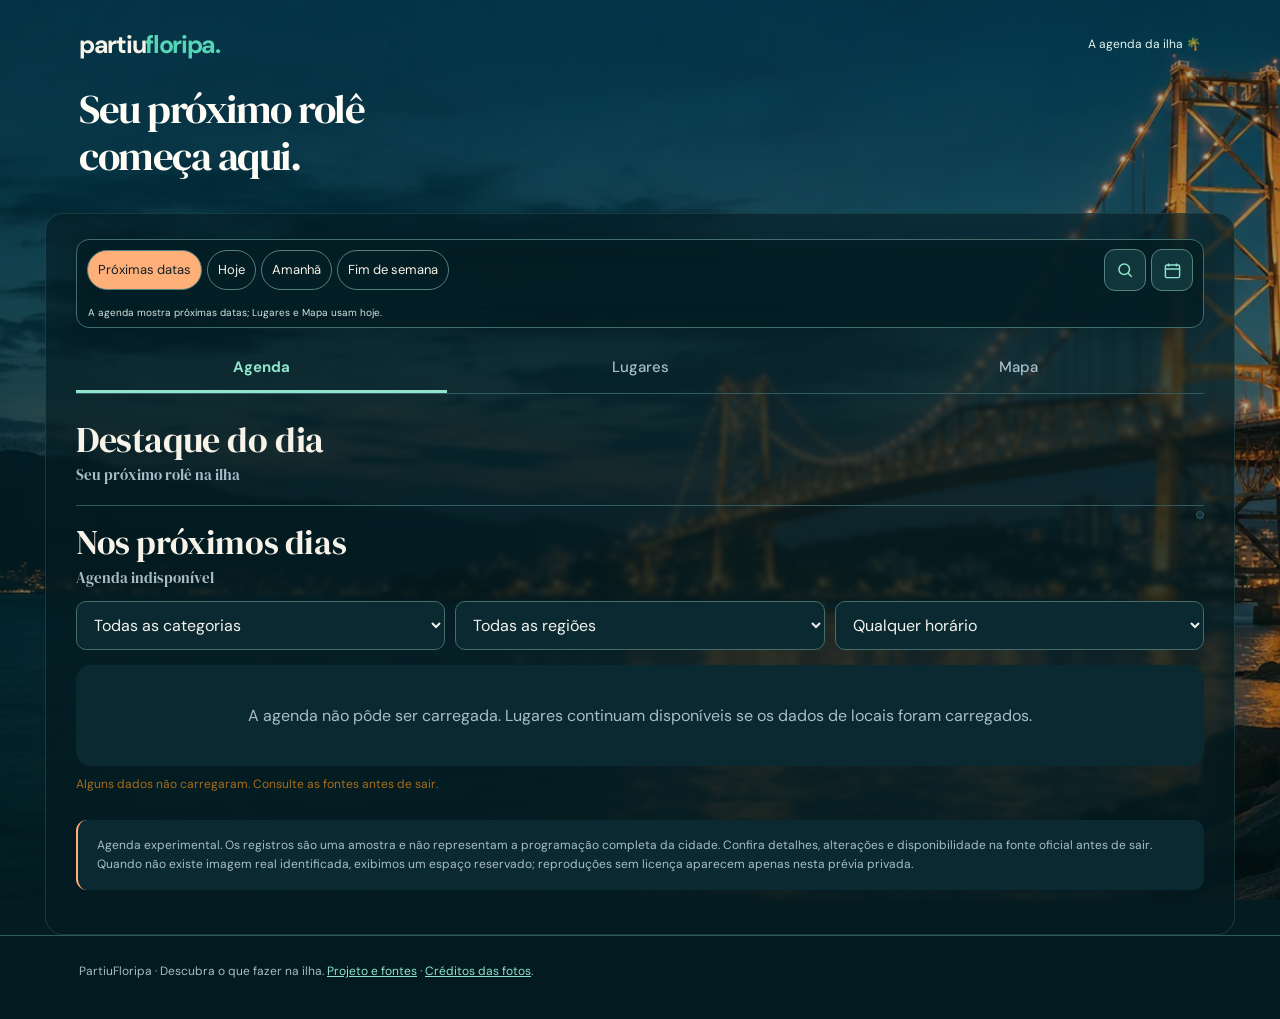
==== index.html @ cfe94aad "copy(places): describe weekday closure as habitual, not live open-now status" ====
<!doctype html><html lang="pt-BR"><head><meta charset="utf-8"><meta name="viewport" content="width=device-width,initial-scale=1"><meta name="theme-color" content="#10212b" media="(prefers-color-scheme: light)"><meta name="theme-color" content="#0b1218" media="(prefers-color-scheme: dark)"><meta name="color-scheme" content="light dark"><meta name="description" content="Descubra o que fazer em Florianópolis: shows, festas, teatro, feiras e cultura."><title>PartiuFloripa — O que fazer hoje em Floripa</title><style>
:root{font-family:Inter,ui-sans-serif,system-ui,-apple-system,Segoe UI,sans-serif;color:#172b35;background:#f6f7f5}*{box-sizing:border-box}body{margin:0}a{color:inherit}button,input,select{font:inherit}button{cursor:pointer}.wrap{max-width:1200px;margin:auto;padding:0 24px}.mast{background:#10212b;color:white}.nav{height:69px;display:flex;align-items:center;justify-content:space-between;gap:15px;border-bottom:1px solid #ffffff1c}.brand{font-size:24px;font-weight:900;letter-spacing:-1.4px;white-space:nowrap}.brand span{color:#5ce5ba}.navright{font-size:12px;color:#c2d4d8}.intro{padding:17px 0 20px;display:flex;justify-content:flex-start;align-items:center;gap:25px}.intro h1{font-size:clamp(27px,3.8vw,41px);line-height:1.15;letter-spacing:-1.5px;margin:0 0 8px}.intro p{margin:0;color:#bdcdd0;font-size:14px}.search{display:flex;align-items:center;background:#fff;color:#526471;border-radius:12px;padding:0 15px;min-width:300px;width:min(520px,100%);height:49px;box-shadow:0 5px 18px #0002}.search input{border:0;outline:0;flex:1;min-width:0;font-size:14px;color:#162a34}.search svg{flex-shrink:0}.main{padding-top:30px;padding-bottom:70px}.section-head{display:flex;align-items:center;justify-content:space-between;gap:16px;margin-bottom:17px}.section-head h2{font-size:26px;letter-spacing:-.9px;margin:0}.section-head p{font-size:13px;color:#73818a;margin:6px 0 0}.nav-arrows{display:flex;gap:8px}.nav-arrows button{background:#fff;border:1px solid #dfe5e2;border-radius:50%;width:37px;height:37px;font-size:19px;color:#2d4851}.strip{display:flex;gap:15px;overflow-x:auto;scroll-snap-type:x mandatory;scrollbar-width:none;touch-action:pan-x pan-y;overscroll-behavior-x:contain;-webkit-overflow-scrolling:touch;padding-bottom:9px}.strip::-webkit-scrollbar{display:none}.feature{min-width:0;max-width:none;flex:0 0 calc((100% - 45px)/3.35);scroll-snap-align:start;background:#fff;border:1px solid #e0e8e5;border-radius:16px;overflow:hidden;display:flex;flex-direction:column}.cover{height:150px;position:relative;overflow:hidden;background:linear-gradient(135deg,#183847,#1e776d);display:flex;align-items:center;justify-content:center}.cover:before{content:"";position:absolute;inset:-60px;background:radial-gradient(circle at 80% 20%,#e1b35d66,transparent 37%),radial-gradient(circle at 16% 86%,#43d8bd55,transparent 40%)}.cover:after{content:"";width:145px;height:145px;border:26px solid #ffffff17;border-radius:50%;transform:rotate(-25deg)}.cover[data-cat="Humor"]{background:linear-gradient(135deg,#532c60,#a65472)}.cover[data-cat="Shows"]{background:linear-gradient(135deg,#1d365d,#7555a0)}.cover[data-cat="Teatro"],.cover[data-cat="Cultura"]{background:linear-gradient(135deg,#6d413c,#ad7555)}.cover[data-cat="Feiras"],.cover[data-cat="Festivais"]{background:linear-gradient(135deg,#256459,#6e9e75)}.cover img{position:absolute;inset:0;width:100%;height:100%;object-fit:cover;z-index:1}.cover .symbol{position:absolute;z-index:0;color:#ffffffad;font-size:50px;font-weight:900;letter-spacing:-4px}.cover .date{position:absolute;z-index:2;left:13px;top:13px;background:#fff;color:#172e37;border-radius:9px;padding:7px 10px;font-weight:800;font-size:12px}.cover .cat{position:absolute;z-index:2;right:13px;bottom:12px;background:#10212bcc;color:#fff;padding:6px 9px;border-radius:7px;font-size:11px}.info{padding:17px;display:flex;flex-direction:column;flex:1}.info h3{font-size:18px;line-height:1.26;letter-spacing:-.45px;margin:0 0 11px}.venue{font-size:13px;color:#647782;line-height:1.55;margin-top:auto}.source{margin-top:16px;color:#087b5d;font-weight:800;font-size:12px;text-decoration:none}.source:hover{text-decoration:underline}.divider{height:1px;background:#e0e6e3;margin:35px 0 28px}.filters{display:grid;grid-template-columns:1.15fr 1fr 1fr;gap:10px;margin:17px 0 25px}.filters select{width:100%;padding:12px 13px;border:1px solid #dfe5e2;border-radius:10px;background:white;color:#3b525b}.months{display:flex;gap:7px;background:#e9eeeb;padding:4px;border-radius:11px}.months button{border:0;background:transparent;color:#647780;border-radius:8px;padding:9px 14px;font-size:12px;font-weight:800}.months button.active{background:#fff;color:#087d5f;box-shadow:0 2px 7px #0000000f}.day{display:flex;align-items:center;gap:15px;margin:27px 0 14px;text-transform:uppercase;font-weight:800;font-size:12px;color:#70818b;letter-spacing:.7px}.day:after{content:"";height:1px;background:#dfe6e2;flex:1}.cards{display:grid;grid-template-columns:repeat(3,minmax(0,1fr));gap:16px}.cards .cover{height:163px}.cards .info{min-height:164px}.muted{color:#71818a}.empty{background:white;padding:40px;border-radius:15px;text-align:center;color:#6b7d85}.notice{font-size:12px;color:#697d83;background:#edf2ef;padding:16px 19px;border-radius:11px;line-height:1.65;margin-top:28px}.foot{border-top:1px solid #e0e6e3;padding:27px 0 40px;color:#74838a;font-size:12px}.foot a{color:#087c61}@media(max-width:850px){.cards{grid-template-columns:repeat(2,minmax(0,1fr))}.feature{flex-basis:calc((100% - 30px)/2.45)}.intro{flex-direction:row;align-items:center}.search{width:100%;max-width:none}}@media(max-width:570px){.wrap{padding:0 17px}.nav{height:60px}.brand{font-size:22px}.navright{font-size:10px}.intro{padding:14px 0 17px;gap:0}.intro h1{font-size:31px}.section-head h2{font-size:23px}.feature{flex:0 0 calc((100% - 30px)/2.45);min-width:0}.cards{grid-template-columns:1fr}.filters{grid-template-columns:1fr 1fr}.filters select:first-child{grid-column:1/-1}.section-head{align-items:flex-start}.months button{padding:9px}.cards .cover{height:180px}}
 .textdate{font-size:11px;text-transform:uppercase;letter-spacing:.7px;font-weight:800;color:#12836a;display:block;margin-bottom:12px}.feature:not(:has(.cover)){min-height:170px;border-top:3px solid #20a784}.feature:not(:has(.cover)) .info{min-height:165px}@media(max-width:570px){.strip{gap:12px}.feature{flex-basis:calc((100% - 24px)/2.45)}.feature .cover{height:108px}.feature .info{padding:12px}.feature .info h3{font-size:14px;letter-spacing:-.2px}.feature .venue{font-size:11px}.feature .source{font-size:11px}.feature .cover .date{left:7px;top:7px;padding:5px 6px;font-size:10px}.feature .cover .cat{right:6px;bottom:6px;font-size:9px;padding:4px 6px}} @media(prefers-color-scheme:dark){:root{color-scheme:dark;color:#e8f1f2;background:#0c151b}body{background:#0c151b;color:#e8f1f2}.mast{background:#0b1218}.nav{border-bottom-color:#ffffff20}.navright{color:#a8bec4}.search{background:#192a32;color:#b7cbd0;box-shadow:none;border:1px solid #30454d}.search input{background:transparent;color:#e8f1f2}.search input::placeholder{color:#a3b5bd}.section-head p,.muted,.venue,.day,.foot{color:#a5b9c0}.feature{background:#18272f;border-color:#30424a}.feature:not(:has(.cover)){border-top-color:#36c9a4}.divider{background:#2b3c44}.filters select{background:#18272f;border-color:#344851;color:#e4eff1}.months{background:#22343c}.months button{color:#b7c9ce}.months button.active{background:#38504e;color:#8ff2cf;box-shadow:none}.notice{background:#1a2c32;color:#b8cbd0}.foot{border-top-color:#2c4048}.foot a,.source{color:#6be2ba}.textdate{color:#6be2ba}.day:after{background:#34464c}.empty{background:#18272f;color:#b7c9ce}.cover .date{background:#14242b;color:#f0f7f7}.cover .cat{background:#08151ad9;color:#e8f1f2}.search:focus-within{border-color:#50d4b0}}.house{font-size:17px;font-weight:900;line-height:1.2;letter-spacing:-.45px;color:#0b8063;margin:0 0 9px;overflow-wrap:anywhere}.info h3{font-size:15px;font-weight:650;letter-spacing:-.25px;line-height:1.35;margin:0 0 12px}@media(prefers-color-scheme:dark){.house{color:#6de7be}}@media(max-width:570px){.feature .house{font-size:14px;letter-spacing:-.2px;margin-bottom:8px}.feature .info h3{font-size:12px;font-weight:600;line-height:1.35}.cards .house{font-size:19px}.cards .info h3{font-size:15px}}.view-tabs{display:flex;gap:6px;margin-bottom:23px;border-bottom:1px solid #dfe6e2}.view-tab{background:none;border:0;border-bottom:3px solid transparent;padding:11px 19px;font-weight:750;color:#71818a;font-size:14px}.view-tab.active{border-bottom-color:#109b78;color:#087c61}.view-tab:focus-visible{outline:2px solid #109b78;outline-offset:-2px}#map-panel[hidden],#list-panel[hidden]{display:none!important}.map-toolbar{display:flex;justify-content:space-between;align-items:center;gap:14px;margin:0 0 15px}.map-toolbar strong{font-size:20px;letter-spacing:-.5px}.map-toolbar p{font-size:12px;color:#70818a;margin:5px 0 0}.night-label{display:flex;gap:8px;align-items:center;font-size:12px;font-weight:700;white-space:nowrap}.night-label input[type=date]{padding:9px;border:1px solid #dbe5e2;border-radius:9px;background:#fff;color:#19323a;font:inherit;font-weight:700;min-height:42px;max-width:175px;color-scheme:light}#night-map{height:390px;border-radius:16px;overflow:hidden;background:#d9e9e7;border:1px solid #d6e5e1;z-index:0}.map-status{font-size:12px;color:#70818a;margin:10px 0}.heat-legend{display:flex;align-items:center;justify-content:flex-end;gap:9px;font-size:11px;color:#74838a}.heat-ramp{width:110px;height:9px;border-radius:20px;background:linear-gradient(90deg,#30b6d8,#4bdc94,#ffe05a,#f57536,#d8324d)}.leaflet-popup-content .pop-venue{font-weight:850;font-size:15px;color:#086c55;margin-bottom:6px}.leaflet-popup-content .pop-item{margin:6px 0;font-size:12px}.leaflet-popup-content .pop-item a{color:#076f57;font-weight:650}.leaflet-container{font-family:inherit!important}@media(prefers-color-scheme:dark){.view-tabs{border-color:#2b3c44}.view-tab{color:#a8bbc0}.view-tab.active{color:#75e8c4;border-color:#55dcb4}.map-toolbar p,.map-status,.heat-legend{color:#a9bcc2}.night-label select{background:#18272f;color:#e8f1f2;border-color:#344851}#night-map{border-color:#334950;background:#172b31}}@media(max-width:570px){.view-tabs{margin-bottom:18px}.view-tab{flex:1;padding:12px 8px}.map-toolbar{align-items:flex-start;flex-direction:column}.map-toolbar strong{font-size:18px}#night-map{height:360px}.night-label{width:100%;justify-content:space-between}.night-label select{flex:1;max-width:225px}}.leaflet-container{background:#edf2f0}.leaflet-control-attribution{font-size:9px!important;opacity:.72}.leaflet-control-zoom{border:0!important;box-shadow:0 2px 10px #0002!important}.leaflet-control-zoom a{border:0!important}@media(prefers-color-scheme:dark){.leaflet-container{background:#1b2429}.leaflet-control-attribution{background:#152127cc!important;color:#afc0c4!important}.leaflet-control-attribution a{color:#8cdcc6!important}}.leaflet-container{background:#d4e8ed}@media(prefers-color-scheme:dark){.leaflet-container{background:#1c303b}}.region-name{display:block;text-align:center;font-size:11px;font-weight:800;letter-spacing:.1px;color:#365b5e;text-shadow:0 1px 2px #f1f4e9,0 -1px 2px #f1f4e9;white-space:normal;line-height:1.15}.leaflet-container{background:#e6e6e8!important}.leaflet-interactive:focus{outline:none}@media(prefers-color-scheme:dark){.leaflet-container{background:#2d3339!important}.region-name{color:#b6d2d1;text-shadow:0 1px 2px #2d434a,0 -1px 2px #2d434a}}@media(max-width:570px){.region-name{font-size:10px}}.heat-legend[hidden]{display:none!important}@media(prefers-color-scheme:dark){.leaflet-tile-pane{filter:invert(.85) hue-rotate(180deg) brightness(.72) contrast(.85)}}@media(prefers-color-scheme:dark){.night-label input[type=date]{background:#192a32;color:#e8f1f2;border-color:#344851;color-scheme:dark}}.category-pill{display:inline-flex;align-items:center;gap:5px;align-self:flex-start;padding:5px 9px;margin:0 0 10px;border-radius:999px;background:#e1f4eb;color:#075e4d;font-size:12px;font-weight:850;line-height:1.3;white-space:nowrap}.category-pill span{font-size:17px;line-height:1}.feature .textdate{display:block;margin-bottom:8px}@media(prefers-color-scheme:dark){.category-pill{background:#25493f;color:#9ff2ce}}.category-cover{display:flex;align-items:center;justify-content:center;background:linear-gradient(145deg,#103c42,#135e55 65%,#18715d);color:#d9fff0}.category-cover-inner{display:flex;flex-direction:column;align-items:center;gap:8px}.category-cover-inner span{font-size:52px;filter:drop-shadow(0 4px 9px #0004)}.category-cover-inner strong{font-size:16px;letter-spacing:.3px}.venue-cover{background:#102e35}.venue-cover img{object-fit:contain!important;padding:20px;background:#102e35}.venue-photo-label{position:absolute;z-index:2;right:10px;bottom:10px;background:#0a2539d9;color:white;padding:4px 7px;border-radius:5px;font-size:10px;font-weight:700}.cover.image-failed{background:linear-gradient(145deg,#103c42,#18715d)}.cover.image-failed img{display:none}
/* A1.10 — approved event cards: featured landscape / search horizontal */
.feature.event-card{background:#151b25;color:#fff;border:1px solid #343d4a;border-radius:16px;overflow:hidden;display:flex;min-width:0;box-shadow:none}
.feature.event-featured{flex:0 0 clamp(310px,31%,370px);flex-direction:column;padding:12px;gap:0}
.feature.event-search{flex-direction:row;padding:10px;gap:12px;min-height:148px}
.event-media{position:relative;overflow:hidden;border-radius:10px;background:linear-gradient(135deg,#1d365d,#7555a0);isolation:isolate}
.event-featured .event-media{width:100%;aspect-ratio:16/9}
.event-search .event-media{flex:0 0 132px;align-self:stretch;min-height:128px}
.event-media img{position:absolute;inset:0;width:100%;height:100%;object-fit:cover;z-index:1}
.event-art{position:absolute;inset:0;display:grid;place-items:center}
.event-art-symbol{font-size:54px;opacity:.75}
.event-media.venue-art img{object-fit:contain;padding:12px;background:#102e35}
.event-overlays{position:absolute;z-index:2;inset:0 0 auto;display:flex;justify-content:space-between;align-items:flex-start;gap:6px;padding:9px;background:linear-gradient(#0008,transparent)}
.event-category,.event-date{display:inline-flex;align-items:center;gap:5px;border-radius:6px;padding:5px 7px;font-size:11px;font-weight:750;white-space:nowrap;line-height:1.3}
.event-category{background:#263e32ed;color:#c9f48a}
.event-date{background:#15221de8;border:1px solid #8ead62;color:#fff}
.event-date em{color:#c9f48a;font-style:normal}
.event-info{display:flex;flex-direction:column;min-width:0;flex:1}
.event-featured .event-info{padding:12px 1px 0}
.event-search .event-info{padding:2px 0}
.event-card .event-info h3{font-size:17px;font-weight:750;line-height:1.3;color:#fff;margin:0 0 10px;letter-spacing:-.25px}
.event-search .event-info h3{font-size:15px;margin:7px 0}
.event-meta{display:flex;justify-content:space-between;flex-wrap:wrap;gap:5px}
.event-search .event-category,.event-search .event-date{font-size:10px;padding:4px 6px}
.event-place{display:flex;align-items:center;gap:10px;min-width:0;margin-bottom:10px}
.event-place svg{width:24px;height:24px;flex:none;color:#c9f48a}
.event-place div{display:flex;flex-direction:column;min-width:0;gap:2px}
.event-place strong{font-size:13px;color:#f0f3f7;line-height:1.2}
.event-place small{font-size:11px;color:#aeb9c8;line-height:1.3}
.event-bottom{margin-top:auto;border-top:1px solid #343d4a;padding-top:10px;display:flex;align-items:center;justify-content:space-between;gap:8px}
.event-price{font-size:13px;color:#fff}.event-price strong{color:#b7dc91;font-weight:750}.event-price-unknown{color:#aeb9c8}
.event-action{color:#c9f48a;font-size:20px;font-weight:700;text-decoration:none;line-height:1}
.cards{grid-template-columns:repeat(2,minmax(0,1fr))}
@media(max-width:850px){.cards{grid-template-columns:1fr}.event-featured.feature{flex-basis:clamp(300px,68%,370px)}}
@media(max-width:570px){.event-featured.feature{flex:0 0 min(88vw,350px)}.feature.event-featured .event-info h3{font-size:17px}.feature.event-search{gap:9px;padding:8px}.event-search .event-media{flex-basis:100px;min-height:122px}.event-search .event-info h3{font-size:13px}.event-search .event-place svg{width:20px;height:20px}.event-search .event-place strong{font-size:11px}.event-search .event-place small{font-size:10px}.event-search .event-category,.event-search .event-date{font-size:9px;padding:3px 5px}.event-search .event-price{font-size:11px}.event-search .event-info{padding:0}}

/* A1.11: fully clickable cards and safe image framing */
a.event-card{text-decoration:none;color:#fff;cursor:pointer}
a.event-card:focus-visible{outline:3px solid #c9f48a;outline-offset:3px}
a.event-card:hover{border-color:#8ead62}
.event-media img{object-fit:contain;background:#10232b}
.event-media.venue-art img{object-fit:contain}
.event-art{z-index:2;flex-direction:column;gap:7px;padding:12px 14px;text-align:left;align-items:flex-start;justify-content:flex-end;place-items:unset;background:linear-gradient(to top,rgba(5,15,23,.63),transparent 65%)}.event-overlays{z-index:3}.event-art:before{content:"";width:32px;height:3px;background:#f4d68f}.event-art-date{font:italic 800 clamp(22px,3vw,42px)/1 Georgia,serif;color:#fffdf5;text-shadow:0 2px 12px #0008}.event-search .event-art-date{font-size:23px}.event-art-venue{background:#0c202b99;border-radius:3px;padding:2px 5px}.event-media img.category-cover{object-fit:cover;padding:0;background:none;opacity:.95}.event-media img.licensed-photo{object-fit:cover;background:none;filter:saturate(.94) contrast(1.04)}.event-media.has-stock-photo .event-art{background:linear-gradient(0deg,rgba(3,12,19,.73),transparent 57%)}.event-media.has-stock-photo .event-art:before{display:none}.event-search .event-media.has-stock-photo .event-art{display:none}.stock-notice{position:absolute;z-index:4;right:7px;bottom:7px;padding:3px 6px;border-radius:3px;font-size:10px;color:#fff;background:#0b1d2bdb;font-weight:700;line-height:1.2}.event-featured .stock-notice{bottom:8px;right:8px}.event-search .stock-notice{font-size:8px;left:5px;right:auto;bottom:5px;padding:3px 4px}.event-search .event-media img.category-cover{object-position:76% center}.event-search .event-art{align-items:center;justify-content:center;text-align:center;padding:8px;background:linear-gradient(90deg,#0c202b55,#0c202b44)}.event-search .event-art-date{font-size:32px}.event-search .event-art-venue{display:none}
.event-art-venue{font-size:11px;font-weight:750;color:#e6f5f1;overflow-wrap:anywhere;line-height:1.25}
.event-venue-photo-label{position:absolute;z-index:2;bottom:7px;left:7px;padding:3px 6px;background:#0b2029e8;border-radius:5px;color:#fff;font-size:10px}
.event-info h3{overflow-wrap:anywhere;hyphens:auto}
.event-date{white-space:normal}
.event-overlays{flex-wrap:wrap}
.event-featured .event-media{min-height:170px}
@media(max-width:570px){.event-featured .event-media{min-height:150px}.event-search .event-media{min-height:126px}}

/* Compact editorial map cards: the event tile IS the popup */
.leaflet-popup.pf-map-popup .leaflet-popup-content-wrapper{background:#192f36;color:#f5f7f1;padding:0;border:1px solid #47636a;border-radius:12px;box-shadow:0 12px 30px #0b1c26ab;overflow:hidden}
.leaflet-popup.pf-map-popup .leaflet-popup-content{margin:0!important;width:min(282px,calc(100vw - 58px))!important;max-width:none!important}
.leaflet-popup.pf-map-popup .leaflet-popup-tip{background:#192f36;border:1px solid #47636a}
.leaflet-popup.pf-map-popup .leaflet-popup-close-button{right:5px;top:5px;width:22px;height:22px;line-height:20px;font-size:18px;color:#f5e8c4;z-index:5;background:#17282fdc;border-radius:50%;text-align:center}
.leaflet-popup.pf-map-popup .leaflet-popup-close-button:hover{color:#fff;background:#325b5d}
.pf-map-card{color:#f5f7f1;font-family:system-ui,-apple-system,"Segoe UI",sans-serif}
.pf-map-events{display:grid;gap:0}
.pf-map-events-scroll{max-height:190px;overflow-y:auto;overscroll-behavior:contain;scrollbar-width:thin;scrollbar-color:#64817e #101f24}
.pf-map-event{display:grid;grid-template-columns:83px minmax(0,1fr);align-items:stretch;gap:10px;background:#192f36;min-height:120px;padding:6px;position:relative}
.pf-map-event + .pf-map-event{border-top:1px solid #466069}
.pf-map-photo-wrap{position:relative;align-self:stretch;min-height:108px}
.pf-map-photo{width:83px;height:100%;min-height:108px;border-radius:5px;object-fit:cover;background:#2b454e;display:block}
.pf-map-image-hint{position:absolute;bottom:4px;left:3px;right:3px;padding:2px 3px;text-align:center;border-radius:3px;font-size:8px;font-weight:750;line-height:1.2;color:#fff;background:#101e2acb}
.pf-map-event-body{min-width:0;display:flex;flex-direction:column;align-items:start;gap:2px;padding-right:2px}
.pf-map-category{font-size:9px;font-weight:850;letter-spacing:.5px;text-transform:uppercase;color:#f5d78f;padding-right:24px;line-height:1.3}
.pf-map-event-title{font-size:13px;font-weight:850;line-height:1.28;color:#fffdf5;overflow-wrap:anywhere}
.pf-map-meta{font-size:10px;color:#e7f0ed;line-height:1.4}
.pf-map-show{white-space:nowrap}
.pf-map-venue{font-size:12px;color:#92ead6;line-height:1.2;font-weight:850;letter-spacing:-.15px;overflow-wrap:anywhere;padding-right:23px}
.pf-map-event-link{font-size:11px;font-weight:850;text-decoration:none;color:#f5d78f;display:inline-flex;gap:5px;padding:2px 0;min-height:22px;align-items:center;margin-top:auto}
.leaflet-popup.pf-map-popup .pf-map-event-link{color:#f5d78f}
.leaflet-popup.pf-map-popup .pf-map-event-link:hover{text-decoration:underline;color:#ffe9ad}
.pf-map-event-link:focus-visible{outline:2px solid #fff;outline-offset:2px}
.pf-map-card--multi .pf-map-event{min-height:111px}
.pf-map-card--multi .pf-map-photo-wrap,.pf-map-card--multi .pf-map-photo{min-height:100px}
@media(max-width:570px){.leaflet-popup.pf-map-popup .leaflet-popup-content{width:min(282px,calc(100vw - 58px))!important}.pf-map-events-scroll{max-height:164px}}

/* Dynamic MVP date controls and resilient map fallback */
.months{max-width:100%;overflow-x:auto;scrollbar-width:thin}.months button{white-space:nowrap;flex:none}.quick-dates{display:flex;flex-wrap:wrap;gap:8px;margin:-12px 0 21px}.quick-dates button{border:1px solid #bed6cc;border-radius:999px;background:transparent;color:inherit;padding:9px 14px;font-size:13px;font-weight:700;min-height:40px}.quick-dates button[aria-pressed="true"]{background:#0b8063;color:#fff;border-color:#0b8063}.quick-dates button:focus-visible,.months button:focus-visible,.map-retry:focus-visible{outline:3px solid #29af8b;outline-offset:2px}.map-retry{border:1px solid #0b8063;border-radius:8px;background:transparent;color:inherit;font-weight:700;padding:9px 12px}.data-status{font-size:12px;color:#a86d19;margin:10px 0}.data-status:empty{display:none}[hidden]{display:none!important}@media(prefers-color-scheme:dark){.quick-dates button{border-color:#45665b}.quick-dates button[aria-pressed="true"]{background:#246e58;color:#fff}.data-status{color:#f2c078}}

/* Places discovery: public schedules describe usual opening days, never live availability */
.date-bar{display:flex;flex-wrap:wrap;align-items:center;gap:12px 18px;padding:12px 16px;margin-bottom:19px;background:#edf3ef;border:1px solid #d8e5df;border-radius:14px}
.date-bar>strong{font-size:13px;white-space:nowrap}
.date-bar .quick-dates{margin:0;flex:1 1 450px;gap:6px}
.date-bar .quick-dates button{padding:8px 12px;min-height:38px}
.global-date-label{display:flex;align-items:center;gap:8px;font-size:12px;font-weight:750}
.global-date-label input{min-width:142px;max-width:167px;border:1px solid #bdcec8;background:#fff;color:#19323a;border-radius:8px;padding:8px;min-height:39px;color-scheme:light}
.date-context{flex-basis:100%;font-size:11px;color:#607680;line-height:1.4;margin:0}
#agenda-section[hidden],#agenda-divider[hidden],#places-panel[hidden]{display:none!important}
.places-header{display:flex;justify-content:space-between;gap:12px;align-items:start;margin-bottom:14px}
.places-header h2{font-size:clamp(23px,3vw,30px);letter-spacing:-.7px;margin:0 0 6px}
.places-header p,.places-disclaimer{font-size:12px;line-height:1.55;color:#6b7f88;margin:0}
.places-filters{display:grid;grid-template-columns:1fr 1fr;gap:10px;margin:17px 0}
.places-filters select{width:100%;min-height:45px;padding:10px 12px;background:#fff;color:#213943;border:1px solid #d4e2de;border-radius:9px}
.places-stats{margin:14px 0;color:#496572;font-size:13px}
.places-group{margin:24px 0}
.places-group-heading{display:flex;gap:10px;align-items:center;font-size:16px;font-weight:800;letter-spacing:-.3px;margin:0 0 13px}
.places-count{font-size:12px;color:#71838b;background:#e7efea;border-radius:999px;padding:3px 8px}
.places-grid{display:grid;grid-template-columns:repeat(2,minmax(0,1fr));gap:12px}
.place-card{display:flex;align-items:stretch;gap:14px;padding:16px;border-radius:14px;border:1px solid #d9e7e2;background:#fff;min-width:0;box-shadow:0 1px 8px #172b3509}
.place-card.is-closed{background:#f0f2f1;border-color:#dce1df;color:#6c787d;filter:saturate(.56)}
.place-card.is-unknown{background:#f9faf9}
.place-art{flex:0 0 47px;height:47px;background:#e0f3e9;border-radius:11px;display:grid;place-items:center;font-size:22px;color:#0b8266}
.place-card.is-closed .place-art{background:#dfe3e1;color:#8a9897}
.place-main{min-width:0;flex:1}
.place-main h4{margin:0 0 4px;font-size:16px;line-height:1.3;overflow-wrap:anywhere}
.place-region{font-size:12px;color:#607a83;font-weight:600}
.place-status{display:inline-flex;gap:5px;align-items:center;font-size:11px;line-height:1.35;font-weight:800;border-radius:99px;margin:9px 0 7px;padding:5px 9px;background:#e0f3e9;color:#0c6854}
.place-status.closed{background:#e4e8e6;color:#526663}
.place-status.unknown{background:#fff2d8;color:#8c5d17}
.place-address{font-size:12px;color:#667983;line-height:1.5;margin:3px 0 7px;overflow-wrap:anywhere}
.place-hours{font-size:11px;color:#5e7880;line-height:1.45;margin:4px 0 8px}
.place-links{display:flex;gap:14px;flex-wrap:wrap;font-size:12px;font-weight:750}
.place-links a{color:#077e62;text-underline-offset:3px}
.place-links a:focus-visible,.places-filters select:focus-visible,.global-date-label input:focus-visible{outline:3px solid #20a784;outline-offset:3px}
.places-disclaimer{margin:16px 0;padding:12px 15px;background:#edf3ef;border-radius:11px}
@media(max-width:760px){.places-grid{grid-template-columns:1fr}.date-bar{padding:12px}.date-bar .quick-dates{flex-basis:100%}}
@media(max-width:570px){.global-date-label{width:100%;justify-content:space-between}.date-bar .quick-dates button{font-size:12px;padding:8px 10px}.places-filters{grid-template-columns:1fr}.place-card{gap:11px;padding:13px}.place-art{flex-basis:40px;height:40px}.place-main h4{font-size:15px}.date-bar{margin-bottom:13px}}
@media(prefers-color-scheme:dark){.date-bar,.places-disclaimer{background:#192a32;border-color:#30454d}.date-context,.places-header p,.places-disclaimer,.places-stats{color:#acbec4}.global-date-label input,.places-filters select{background:#192a32;color:#e8f1f2;border-color:#35515a;color-scheme:dark}.place-card{background:#162731;border-color:#334750;color:#e9f2f1}.place-card.is-closed{background:#19262d;border-color:#324048;color:#adbdc0}.place-card.is-unknown{background:#17252c}.place-art{background:#254d41;color:#8bdfbe}.place-card.is-closed .place-art{background:#2a383d;color:#a8bdc1}.place-region,.place-address,.place-hours{color:#adbec4}.place-status{background:#214b3e;color:#a8e7ce}.place-status.closed{background:#304047;color:#c4ced1}.place-status.unknown{background:#453a28;color:#f3ce91}.place-links a{color:#8de5c7}.places-count{background:#263943;color:#b8ced3}}
</style><link rel="stylesheet" href="./styles/horizonte-noturno.css"></head><body><header class="mast" data-ui-baseline="horizonte-noturno-v0.2"><div class="wrap"><nav class="nav"><div class="brand">partiu<span>floripa.</span></div><div class="navright">A agenda da ilha 🌴</div></nav><div class="intro"><h1 class="hero-title">Seu próximo rolê<br>começa aqui.</h1></div></div></header>
<main class="main wrap"><section><div class="date-bar"><div id="date-row" class="date-row">
<div class="quick-dates" role="group" aria-label="Selecionar período para Agenda, Lugares e Mapa"><button type="button" data-quick-date="" aria-pressed="true">Próximas datas</button><button type="button" data-quick-date="today" aria-pressed="false">Hoje</button><button type="button" data-quick-date="tomorrow" aria-pressed="false">Amanhã</button><button type="button" data-quick-date="weekend" aria-pressed="false">Fim de semana</button></div>
<div id="date-search" class="date-search" hidden><label class="search" for="search"><svg width="18" height="18" viewBox="0 0 24 24" aria-hidden="true" fill="none" stroke="currentColor" stroke-width="2"><circle cx="11" cy="11" r="7"/><path d="m16 16 5 5"/></svg><input id="search" type="search" placeholder="Evento, artista ou lugar..." aria-label="Buscar evento, artista ou lugar" autocomplete="off"></label></div>
<div id="date-picker-panel" class="date-picker-panel" hidden><label class="global-date-label" for="global-date">Outra data <input id="global-date" type="date" aria-label="Escolher data para agenda, lugares e mapa"></label></div>
<div class="date-actions"><button type="button" id="toggle-search" class="date-icon-button" aria-label="Abrir busca" aria-expanded="false" aria-controls="date-search" title="Buscar eventos ou lugares"><svg width="18" height="18" viewBox="0 0 24 24" aria-hidden="true" fill="none" stroke="currentColor" stroke-width="2"><circle cx="11" cy="11" r="7"/><path d="m16 16 5 5"/></svg></button><button type="button" id="toggle-date" class="date-icon-button" aria-label="Escolher outra data" aria-expanded="false" aria-controls="date-picker-panel" title="Abrir calendário"><svg width="19" height="19" viewBox="0 0 24 24" aria-hidden="true" fill="none" stroke="currentColor" stroke-width="1.8"><rect x="3" y="5" width="18" height="16" rx="2"/><path d="M7 3v4M17 3v4M3 10h18"/></svg></button></div>
</div><p id="date-context" class="date-context" role="status">A agenda mostra próximas datas; Lugares e Mapa usam hoje.</p></div><div class="view-tabs" role="tablist" aria-label="Visualização"><button id="tab-list" class="view-tab active" role="tab" aria-selected="true" aria-controls="list-panel">Agenda</button><button id="tab-places" class="view-tab" role="tab" aria-selected="false" aria-controls="places-panel">Lugares</button><button id="tab-map" class="view-tab" role="tab" aria-selected="false" aria-controls="map-panel">Mapa</button></div><div id="list-panel" role="tabpanel" aria-labelledby="tab-list"><div class="section-head"><div><h2 id="featured-title">Destaque do dia</h2><p id="featured-subtitle">Seu próximo rolê na ilha</p></div></div><div id="featured" class="strip"><div class="empty">Carregando agenda...</div></div></div><div id="map-panel" role="tabpanel" aria-labelledby="tab-map" hidden><div class="map-toolbar"><div><strong>Onde estão os eventos da noite?</strong><p>Mapa Esri · casas identificadas ou bairros aproximados</p></div><label class="night-label">Noite de <input id="night-date" type="date" aria-label="Escolher noite no calendário"></label></div><div id="night-map" aria-label="Mapa interativo de calor dos eventos noturnos de Florianópolis"></div><p id="map-status" class="map-status" role="status">Selecione uma noite para visualizar os eventos.</p><button id="map-retry" class="map-retry" type="button" hidden>Tentar carregar o mapa novamente</button><div class="heat-legend"><span>Menor potencial de público</span><span class="heat-ramp"></span><span>Maior · 10 mil+</span></div></div><div id="places-panel" role="tabpanel" aria-labelledby="tab-places" hidden><div class="places-header"><div><h2>Conheça os lugares da ilha</h2><p id="places-date-label">Bares, pistas e espaços culturais para hoje — com ou sem atração cadastrada.</p></div></div><div class="places-filters"><select id="place-region" aria-label="Filtrar lugares por região"><option value="">Todos os bairros</option></select><select id="place-status" aria-label="Filtrar funcionamento habitual dos lugares"><option value="">Todos os funcionamentos</option><option value="open">Costumam abrir neste dia</option><option value="closed">Costumam fechar neste dia</option></select></div><p id="places-stats" class="places-stats" role="status"></p><div id="places-results"><div class="empty">Carregando lugares...</div></div><p class="places-disclaimer">Funcionamento habitual publicado, não confirmação de aberto agora. Feriados, eventos privados e alterações podem mudar os horários. Consulte o canal oficial antes de ir; lugares sem fonte atualizada permanecem como “horário não confirmado”.</p></div></section><div id="agenda-divider" class="divider"></div><section id="agenda-section"><div class="section-head"><div><h2>Nos próximos dias</h2><p id="count">Carregando a programação...</p></div><div class="months" id="month-switcher" role="group" aria-label="Selecionar mês da agenda"></div></div><div class="filters"><select id="category" aria-label="Filtrar categoria"><option value="">Todas as categorias</option></select><select id="region" aria-label="Filtrar região"><option value="">Todas as regiões</option></select><select id="period" aria-label="Filtrar horário"><option value="">Qualquer horário</option><option value="day">Diurno</option><option value="night">Noturno</option></select></div><div id="agenda"><div class="empty">Carregando programação...</div></div></section><p id="data-status" class="data-status" role="status"></p><div class="notice">Agenda experimental. Os registros são uma amostra e não representam a programação completa da cidade. Confira detalhes, alterações e disponibilidade na fonte oficial antes de sair. Quando não existe imagem real identificada, exibimos um espaço reservado; reproduções sem licença aparecem apenas nesta prévia privada.</div></main><dialog id="detail-dialog" class="detail-dialog" aria-labelledby="detail-title"><button id="detail-close" class="detail-close" type="button" aria-label="Fechar detalhes">×</button><div id="detail-content"></div></dialog><footer class="foot"><div class="wrap">PartiuFloripa · Descubra o que fazer na ilha. <a href="https://github.com/archersland/partiufloripa">Projeto e fontes</a> · <a href="./creditos.html">Créditos das fotos</a>.</div></footer>
<script src="./scripts/audience-heat.js"></script><script src="./scripts/venue-location.js"></script><script src="./scripts/media-selection.js"></script><script src="./scripts/map-popup.js"></script><script src="./scripts/event-ux.js"></script><script src="./scripts/venue-hours.js"></script><script src="./scripts/home-layout.js"></script><script>
let capacityDirectory={venues:[]},hoursDirectory={venues:[]},venuesUnavailable=false;
const privateMediaPreview=location.hostname==="desktop-nha03dh.taild59512.ts.net"||["localhost","127.0.0.1"].includes(location.hostname);
let reviewMedia={scope:"none",events:[],venues:[]};
const mediaContext=()=>({categoryPhotos,venueMedia,eventPhotos,imageRights,reviewOnly:privateMediaPreview,reviewMedia});
let events=[],venueDirectory={venues:[]},imageRights={assets:[]},categoryPhotos={items:[]},venueMedia={items:[]},eventPhotos={assets:[]},month="",dateFilter="";const $=id=>document.getElementById(id),esc=s=>String(s??"").replace(/[&<>"']/g,c=>({"&":"&amp;","<":"&lt;",">":"&gt;",'"':"&quot;","'":"&#39;"}[c]));const dateFmt=new Intl.DateTimeFormat("pt-BR",{weekday:"long",day:"2-digit",month:"long",timeZone:"UTC"});const dateShort=new Intl.DateTimeFormat("pt-BR",{day:"2-digit",month:"short",timeZone:"UTC"});const today=new Intl.DateTimeFormat("en-CA",{year:"numeric",month:"2-digit",day:"2-digit",timeZone:"America/Sao_Paulo"}).format(new Date());const categoryIcons={"Baladas":"🪩","Shows":"🎤","Humor":"😂","Teatro":"🎭","Cinema":"🎬","Dança":"💃","Festivais":"🎪","Feiras":"🛍️","Cultura":"📚"};const venueImages={"Bar do Espartano":"./images/66b79f7b747f8c3c.webp"};function eventUrl(e){return "./evento/"+encodeURIComponent(e.slug)+"/"};
function displayRegion(e){return PartiuGeo.resolve(e,venueDirectory)?.region||e.region}
function card(e,variant="search"){
 const symbol=categoryIcons[e.category]||"📅";
 const visual=PartiuMedia.select(e,mediaContext());
 const isStock=visual.kind==="illustrative"||visual.kind==="artist";
 const dt=new Date(e.date+"T12:00:00Z");
 const day=new Intl.DateTimeFormat("pt-BR",{weekday:"short",timeZone:"UTC"}).format(dt).replace(".","").toUpperCase();
 const dateLabel=day+", "+dateShort.format(dt).toUpperCase().replace(".","");
 const hour=e.time?e.time.slice(0,5).replace(":00","H"):"Horário a confirmar";
 const tag='<span class="event-category"><span aria-hidden="true">'+symbol+'</span> '+esc(e.category)+'</span>';
 const dateTag='<span class="event-date"><span aria-hidden="true">▦</span> '+esc(dateLabel)+' <em>'+esc(hour)+'</em></span>';
 const image=visual.file?'<img class="authentic-photo" data-kind="'+esc(visual.kind)+'" src="'+esc(visual.file)+'" alt="'+esc(visual.label)+'" loading="lazy" onerror="this.hidden=true;this.parentElement.classList.add(\'image-failed\')">':"";
 const graphic='';
 const photoNotice="";
 const media=visual.file?'<div class="event-media" data-cat="'+esc(e.category)+'" data-media-kind="'+esc(visual.kind)+'" data-media-src="'+esc(visual.file)+'">'+image+graphic+photoNotice+(variant==="featured"?'<div class="event-overlays">'+tag+dateTag+'</div>':"")+'</div>':'';
 const place='<div class="event-place"><svg viewBox="0 0 24 24" fill="none" stroke="currentColor" stroke-width="1.8" aria-hidden="true"><path d="M20 10c0 5-8 12-8 12S4 15 4 10a8 8 0 1 1 16 0Z"/><circle cx="12" cy="10" r="2.6"/></svg><div><strong>'+esc(e.venue||"Local a confirmar")+'</strong><small>'+esc(displayRegion(e)||"Florianópolis")+' · Florianópolis</small></div></div>';
 const price=e.price!=null&&String(e.price).trim()?'<span class="event-price">A partir de <strong>'+esc(e.price)+'</strong> <span aria-hidden="true">💵</span></span>':'<span class="event-price event-price-unknown">Consultar valores</span>';
 return '<a class="feature event-card '+(variant==="featured"?'event-featured':'event-search')+(visual.file?'':' event-card--text-only')+'" href="'+esc(eventUrl(e))+'" aria-label="Ver detalhes de '+esc(e.title)+'">'+media+'<div class="event-info">'+(variant==="search"?'<div class="event-meta">'+tag+dateTag+'</div>':'')+'<h3>'+esc(e.title)+'</h3>'+place+'<div class="event-bottom">'+price+'<span class="event-action" aria-hidden="true">↗</span></div></div></a>';
}
function filtered(){
 const q=$("search").value.trim().toLocaleLowerCase("pt-BR"),cat=$("category").value,reg=$("region").value,p=$("period").value;
 return events.filter(e=>PartiuEventUX.matchesDate(e,dateFilter,today)&&
  (!q||[e.title,e.venue,displayRegion(e),e.category].join(" ").toLocaleLowerCase("pt-BR").includes(q))&&
  (!cat||e.category===cat)&&(!reg||displayRegion(e)===reg)&&
  (!p||(e.time&&(p==="day"?e.time<"18:00":e.time>="18:00"))))
  .sort((a,b)=>(a.date+(a.time||"")).localeCompare(b.date+(b.time||"")));
}
function renderMonthButtons(){
 const months=PartiuEventUX.months(events.filter(e=>e.date>=today)),fmt=new Intl.DateTimeFormat("pt-BR",{month:"long",year:"numeric",timeZone:"UTC"});
 $("month-switcher").innerHTML=months.map(m=>'<button type="button" data-month="'+esc(m)+'" aria-pressed="'+String(m===month)+'" class="'+(m===month?'active':'')+'">'+
  esc(fmt.format(new Date(m+"-01T12:00:00Z"))).replace(/^./,c=>c.toLocaleUpperCase("pt-BR"))+"</button>").join("");
}

function selectedDate(){
 if(PartiuEventUX.validDate(dateFilter))return dateFilter;
 if(dateFilter==="tomorrow")return PartiuEventUX.shiftDate(today,1);
 if(dateFilter==="weekend")return PartiuEventUX.weekendDates(today)[0];
 return today;
}
function selectedDateLabel(){return dateFmt.format(new Date(selectedDate()+"T12:00:00Z"))}
function updateDateControls(){
 document.querySelectorAll("[data-quick-date]").forEach(b=>b.setAttribute("aria-pressed",String(b.dataset.quickDate===dateFilter)));
 $("global-date").value=dateFilter?selectedDate():"";
 $("date-context").textContent=dateFilter==="weekend"?"Agenda: sábado e domingo. Lugares e Mapa: "+selectedDateLabel()+" (altere a data para ver domingo).":
  dateFilter?"Data selecionada: "+selectedDateLabel()+". As casas exibem funcionamento habitual, não abertura ao vivo.":
  "Agenda: próximos eventos. Lugares e Mapa: hoje ("+selectedDateLabel()+").";
 document.querySelectorAll("[data-month]").forEach(b=>{b.classList.toggle("active",b.dataset.month===month&&!dateFilter);b.setAttribute("aria-pressed",String(b.dataset.month===month&&!dateFilter))});
}
function render(){
 const entries=filtered();
 const home=PartiuHomeLayout.selectHome(entries,{today,mode:dateFilter,month});
 $("featured-title").textContent=home.title;
 $("featured-subtitle").textContent=home.subtitle;
 $("featured").innerHTML=home.featured?card(home.featured,"featured"):'<div class="empty">Não há eventos para esta data ou filtro. Confira outra data.</div>';
 const list=home.upcoming;
 $("count").textContent=list.length+" outros eventos encontrados";
 const groups=new Map();
 for(const e of list){if(!groups.has(e.date))groups.set(e.date,[]);groups.get(e.date).push(e)}
 $("agenda").innerHTML=list.length?[...groups].map(([d,es])=>'<div class="day">'+esc(dateFmt.format(new Date(d+"T12:00:00Z")))+'</div><div class="cards">'+es.map(e=>card(e)).join("")+'</div>').join(""):'<div class="empty">Nenhum outro evento para a seleção. Tente outra data ou mês.</div>';
 updateDateControls();
}

function placeCard(venue,opening){
 const state=opening.status;
 const label=state==="open"?"Costuma abrir neste dia":"Costuma fechar neste dia";
 const source=/^https:\/\//.test(opening.sourceUrl)?opening.sourceUrl:"";
 const evidence=(venue.locationEvidence||[]).find(u=>/^https:\/\//.test(u))||"";
 const address=venue.address||"";
 const external=' target="_blank" rel="noopener noreferrer"';
 const addressLink=address?'<a href="https://www.google.com/maps/search/?api=1&amp;query='+encodeURIComponent(address)+'"'+external+'>Buscar endereço no mapa</a>':"";
 const sourceLink=source?'<a href="'+esc(source)+'"'+external+'>Fonte dos horários</a>':evidence?'<a href="'+esc(evidence)+'"'+external+'>Fonte do local</a>':"";
 const timeText=state!=="unknown"&&opening.hoursText?'<span class="place-hours">'+esc(opening.hoursText)+'</span>':"";
 const check=state!=="unknown"&&opening.reviewedAt?'<span class="place-region"> · Consultado em '+esc(opening.reviewedAt.split("-").reverse().join("/"))+'</span>':"";
 const image=PartiuMedia.select({venue:venue.name,category:"Cultura"},mediaContext());

 const thumb=image.file?'<span class="place-art"><img data-kind="'+esc(image.kind)+'" src="'+esc(image.file)+'" alt="" loading="lazy" onerror="this.hidden=true"></span>':"";
 return '<article class="place-card is-'+state+(image.file?'':' place-card--text-only')+'"><button type="button" class="place-open" data-place-id="'+esc(venue.id)+'" aria-label="Ver detalhes de '+esc(venue.name)+'">'+
  thumb+'<span class="place-main"><span class="place-title">'+esc(venue.name)+'</span><span class="place-region">'+esc(venue.region||"Florianópolis")+'</span>'+
  '<span class="place-status '+(state==="open"?"":state)+'">'+esc(label)+'</span>'+check+
  '<span class="place-address">'+esc(address||"Endereço de entrada não registrado")+'</span>'+timeText+
  '<span class="place-action">Ver detalhes ↗</span></span></button>'+
  '<div class="place-links">'+sourceLink+addressLink+'</div></article>';
}
function renderPlaces(){
 const list=venueDirectory?.venues||[],results=$("places-results");
 $("places-date-label").textContent="Casas com funcionamento documentado para "+selectedDateLabel()+". Consulte a fonte para feriados e alterações.";
 if(venuesUnavailable){results.innerHTML='<div class="empty">O diretório de lugares está indisponível. Tente atualizar a página.</div>';$("places-stats").textContent="";return}
 const query=$("search").value.trim().normalize("NFKD").replace(/[\u0300-\u036f]/g,"").toLocaleLowerCase("pt-BR");
 const region=$("place-region").value,filter=$("place-status").value,selected=selectedDate();
 const groups={open:[],closed:[]};
  let pendingInvestigation=0;
 for(const venue of list){
  if(region&&venue.region!==region)continue;
  const searchText=[venue.name,venue.region,venue.address,...(venue.aliases||[])].join(" ").normalize("NFKD").replace(/[\u0300-\u036f]/g,"").toLocaleLowerCase("pt-BR");
  if(query&&!searchText.includes(query))continue;
  const state=PartiuVenueHours.status(venue.id,hoursDirectory,selected,today);
  if(state.status==="unknown"){pendingInvestigation++;continue}
  groups[state.status].push({venue,state});
 }
 const count=Object.values(groups).reduce((n,a)=>n+a.length,0);
 // Keep pendingInvestigation internal for editorial research; never show unknown cards.
 $("places-stats").textContent=count+" lugares com funcionamento documentado · "+groups.open.length+" costumam abrir · "+groups.closed.length+" costumam fechar.";
 const configs=[["open","Costumam abrir neste dia"],["closed","Costumam fechar neste dia"]];
 const sections=configs.filter(([key])=>!filter||key===filter).map(([key,title])=>{
  const entries=groups[key].sort((a,b)=>a.venue.name.localeCompare(b.venue.name,"pt-BR"));
  if(!entries.length)return "";
  const cards=key==="closed"?(()=>{
   const letters=new Map();
   for(const entry of entries){
    const letter=entry.venue.name.normalize("NFD").replace(/[\u0300-\u036f]/g,"").charAt(0).toLocaleUpperCase("pt-BR");
    if(!letters.has(letter))letters.set(letter,[]);
    letters.get(letter).push(entry);
   }
   return [...letters].map(([letter,items])=>'<div class="places-letter-group"><h4 class="places-letter-heading">'+esc(letter)+'</h4><div class="places-grid">'+items.map(x=>placeCard(x.venue,x.state)).join("")+'</div></div>').join("");
  })():'<div class="places-grid">'+entries.map(x=>placeCard(x.venue,x.state)).join("")+'</div>';
  return '<section class="places-group" aria-label="'+esc(title)+'"><h3 class="places-group-heading">'+esc(title)+' <span class="places-count">'+entries.length+'</span></h3>'+cards+'</section>';
 }).join("");
 results.innerHTML=sections||'<div class="empty">Nenhum lugar corresponde aos filtros. Experimente outro bairro ou funcionamento.</div>';
}
function setView(view){
 if(activeView!==view)$("search").value="";
 activeView=view;
 for(const [id,panel] of [["list","list-panel"],["places","places-panel"],["map","map-panel"]]){
  const active=id===view;
  $("tab-"+id).classList.toggle("active",active);
  $("tab-"+id).setAttribute("aria-selected",String(active));
  $(panel).hidden=!active;
 }
 $("agenda-section").hidden=view!=="list";
 $("agenda-divider").hidden=view!=="list";
 $("search").placeholder=view==="places"?"Buscar bar, casa ou bairro...":view==="map"?"Buscar eventos na agenda...":"Buscar evento ou artista...";
 $("search").setAttribute("aria-label",$("search").placeholder);
 if(view==="places")renderPlaces();
 if(view==="list")render();
}
let mapInstance=null,heatLayer=null,venueMarkers=null,mapReady=null,activeView="list";
const previewParams=new URLSearchParams(location.search);
let previewDate=/^\d{4}-\d{2}-\d{2}$/.test(previewParams.get("date")||"")?previewParams.get("date"):null;
if(previewDate&&PartiuEventUX.validDate(previewDate)&&["map","places"].includes(previewParams.get("view")))dateFilter=previewDate;
let previewPopup=/^[a-z0-9:_ -]{1,128}$/.test(previewParams.get("popup")||"")?previewParams.get("popup"):null;
const previewZoom=/^\d{1,2}$/.test(previewParams.get("zoom")||"")?Number(previewParams.get("zoom")):null;
const previewLat=Number(previewParams.get("lat")),previewLng=Number(previewParams.get("lng"));
const previewCenter=previewParams.has("lat")&&previewParams.has("lng")&&previewLat>=-28&&previewLat<=-27&&previewLng>=-49&&previewLng<=-48.2?[previewLat,previewLng]:null;
let previewScroll=/^\d{1,5}$/.test(previewParams.get("scroll")||"")?Math.min(Number(previewParams.get("scroll")),10000):null;

const nightEvents=()=>events.filter(e=>e.time&&e.time>="18:00");
function availableNights(){const sel=$("night-date"),all=[...new Set(nightEvents().map(e=>e.date))].sort(),pick=selectedDate();sel.min=all[0]&&all[0]<today?all[0]:today;sel.max=PartiuEventUX.shiftDate(today,365);sel.value=pick>=sel.min&&pick<=sel.max?pick:today}
function loadMapSdk(){if(mapReady)return mapReady;mapReady=new Promise((resolve,reject)=>{const link=document.createElement("link");link.rel="stylesheet";link.href="https://unpkg.com/leaflet@1.9.4/dist/leaflet.css";document.head.append(link);const script=document.createElement("script");script.src="https://unpkg.com/leaflet@1.9.4/dist/leaflet.js";script.onload=()=>{const heat=document.createElement("script");heat.src="https://unpkg.com/leaflet.heat@0.2.0/dist/leaflet-heat.js";heat.onload=resolve;heat.onerror=()=>resolve();document.head.append(heat)};script.onerror=()=>reject(new Error("Não foi possível carregar o mapa"));document.head.append(script)}).catch(err=>{mapReady=null;throw err});return mapReady}
function paintNightMap(){
 if(!mapInstance)return;
 const selected=$("night-date").value;
 const night=nightEvents().filter(e=>e.date===selected);
 if(heatLayer){mapInstance.removeLayer(heatLayer);heatLayer=null}
 if(venueMarkers)mapInstance.removeLayer(venueMarkers);
 venueMarkers=L.layerGroup().addTo(mapInstance);
 const groups=new Map();let unmapped=0;
 for(const event of night){
  const pos=PartiuGeo.resolve(event,venueDirectory);
  if(!pos){unmapped++;continue}
  if(!groups.has(pos.id))groups.set(pos.id,{pos,items:[]});
  groups.get(pos.id).items.push(event);
 }
 const points=[],bounds=[];let previewMarker=null;
 for(const {pos,items} of groups.values()){
  const position=[pos.lat,pos.lng];bounds.push(position);
  const audience=PartiuAudience.aggregate(items,capacityDirectory);
  if(audience.people>0)points.push([pos.lat,pos.lng,audience.people]);
  const popupHtml=PartiuMapPopup.render(pos,items,e=>PartiuMedia.select(e,{categoryPhotos,venueMedia,eventPhotos,imageRights}),capacityDirectory);
  const marker=L.circleMarker(position,{radius:8,weight:2,color:"#fff",fillColor:pos.precision==="region_centroid"?"#9a6c2b":"#008a78",fillOpacity:1,dashArray:pos.precision==="region_centroid"?"3 3":null})
   .bindPopup(popupHtml,{className:"pf-map-popup",maxWidth:282,minWidth:250,autoPan:true,autoPanPadding:[12,12]})
   .addTo(venueMarkers);
  if(previewPopup===pos.id)previewMarker=marker;
 }
 if(points.length&&typeof L.heatLayer==="function")heatLayer=L.heatLayer(points,{radius:34,blur:24,maxZoom:0,max:10000,minOpacity:.015,gradient:{0.15:"#16a6bd",0.35:"#21c9a4",0.65:"#f0c967",0.85:"#f08c50",1:"#e45c54"}}).addTo(mapInstance);
 if(bounds.length>1)mapInstance.fitBounds(bounds,{padding:[45,45],maxZoom:12});
 else if(bounds.length)mapInstance.setView(bounds[0],12);
 else mapInstance.setView([-27.59,-48.52],11);
 if(previewCenter&&previewZoom>=8&&previewZoom<=16)mapInstance.setView(previewCenter,previewZoom);
 if(previewMarker){previewPopup=null;setTimeout(()=>{if(activeView==="map"&&mapInstance.hasLayer(previewMarker))previewMarker.openPopup()},230)}
 if(previewScroll!==null){const y=previewScroll;previewScroll=null;setTimeout(()=>window.scrollTo(0,y),420)}
 const legend=document.querySelector(".heat-legend");if(legend)legend.hidden=!points.length;
 $("map-status").textContent=night.length
  ?night.length+" evento(s) noturno(s), "+groups.size+" local(is) mapeado(s). "+(unmapped?unmapped+" evento(s) sem localização confiável não plotado(s). ":"")+"Pontos aproximados. Calor por público previsto ou capacidade; não mede presença nem garante lotação. "+night.filter(e=>PartiuAudience.resolve(e,capacityDirectory).people===null).length+" evento(s) sem referência de público, sem calor."
  :"Nenhum evento noturno nesta data.";
}
let baseLayer=null;function setMinimalBasemap(){if(!mapInstance)return;if(baseLayer)mapInstance.removeLayer(baseLayer);baseLayer=L.tileLayer("https://server.arcgisonline.com/ArcGIS/rest/services/Canvas/World_Light_Gray_Base/MapServer/tile/{z}/{y}/{x}",{maxZoom:16,attribution:'Tiles &copy; Esri, HERE, Garmin, OpenStreetMap contributors, and the GIS user community'}).addTo(mapInstance)}
async function showMap(){$("map-retry").hidden=true;setView("map");availableNights();if(previewDate){const field=$("night-date");if(previewDate>=field.min&&previewDate<=field.max)field.value=previewDate;previewDate=null}$("map-status").textContent="Carregando mapa...";try{await loadMapSdk();if(activeView!=="map")return;if(!mapInstance){mapInstance=L.map("night-map",{scrollWheelZoom:false,zoomControl:false}).setView([-27.59,-48.52],11);L.control.zoom({position:"bottomright"}).addTo(mapInstance);setMinimalBasemap()}setTimeout(()=>mapInstance.invalidateSize(),60);paintNightMap()}catch(err){$("map-status").textContent="Mapa indisponível no momento. Verifique a conexão e tente novamente.";$("map-retry").hidden=false;console.error(err)}}
document.addEventListener("click",event=>{
 const link=event.target.closest(".pf-map-popup .pf-map-event-link");
 if(!link||!mapInstance||activeView!=="map")return;
 const popup=link.closest(".pf-map-card"),venueId=popup?.dataset.popupId||"";
 if(!/^[a-z0-9:_ -]{1,128}$/.test(venueId))return;
 const date=$("night-date").value;
 if(!/^\d{4}-\d{2}-\d{2}$/.test(date))return;
 const target=new URL(link.getAttribute("href"),document.baseURI);
 target.searchParams.set("back","map");
 target.searchParams.set("date",date);
 target.searchParams.set("popup",venueId);
 const center=mapInstance.getCenter();
 target.searchParams.set("lat",center.lat.toFixed(6));
 target.searchParams.set("lng",center.lng.toFixed(6));
 target.searchParams.set("zoom",String(mapInstance.getZoom()));
 target.searchParams.set("scroll",String(Math.max(0,Math.round(window.scrollY))));
 link.href=target.href;
},true);
$("tab-map").addEventListener("click",showMap);
$("tab-list").addEventListener("click",()=>setView("list"));
$("tab-places").addEventListener("click",()=>setView("places"));
document.querySelector(".view-tabs").addEventListener("keydown",e=>{if(!["ArrowLeft","ArrowRight"].includes(e.key))return;const tabs=[...document.querySelectorAll(".view-tab")],index=tabs.indexOf(document.activeElement);if(index<0)return;e.preventDefault();const next=tabs[(index+(e.key==="ArrowRight"?1:tabs.length-1))%tabs.length];next.focus();next.click()});
$("night-date").addEventListener("change",()=>{const value=$("night-date").value;if(PartiuEventUX.validDate(value)){dateFilter=value;updateDateControls()}paintNightMap()});
$("map-retry").addEventListener("click",showMap);
["place-region","place-status"].forEach(id=>$(id).addEventListener("change",renderPlaces));
const fetchJson=url=>fetch(url).then(r=>{if(!r.ok)throw Error("Falha "+url);return r.json()});
Promise.allSettled(["./events.json","./data/venues.json","./data/image-rights.json","./data/licensed-category-photos.json","./data/venue-media.json","./data/event-artist-photos.json","./data/venue-capacities.json","./data/venue-hours.json"].map(fetchJson).concat(privateMediaPreview?fetchJson("./data/media-review.local.json"):Promise.resolve({scope:"none"})))
.then(results=>{
 const defaults=[{events:[]},{venues:[]},{assets:[]},{items:[]},{items:[]},{assets:[]},{venues:[]},{venues:[]},{scope:"none"}];
 const [d,venues,rights,photos,venuePics,artistPics,capacities,hours,review]=results.map((r,i)=>r.status==="fulfilled"?r.value:defaults[i]);
 venuesUnavailable=results[1].status==="rejected";
 const eventsUnavailable=results[0].status==="rejected";
 const failures=results.slice(0,8).filter(r=>r.status==="rejected").length;
 if(failures)$("data-status").textContent="Alguns dados não carregaram. Consulte as fontes antes de sair.";
 capacityDirectory=capacities;venueDirectory=venues;hoursDirectory=hours;imageRights=rights;categoryPhotos=photos;venueMedia=venuePics;eventPhotos=artistPics;reviewMedia=review;
 events=(Array.isArray(d.events)?d.events:[]).filter(e=>PartiuEventUX.validDate(e.date)&&/^https:\/\//.test(e.source)&&e.sourceReview!=="quarantined");
 month=PartiuEventUX.initialMonth(events.filter(e=>e.date>=today),today);renderMonthButtons();
 for(const [id,key] of [["category","category"],["region","region"]]){
  for(const v of [...new Set(events.map(e=>key==="region"?displayRegion(e):e[key]))].filter(Boolean).sort((a,b)=>a.localeCompare(b,"pt-BR"))){
   const o=document.createElement("option");o.value=v;o.textContent=id==="category"?(categoryIcons[v]||"📅")+" "+v:v;$(id).append(o)
  }
 }
 if(!eventsUnavailable)render();
 else {$("agenda").innerHTML='<div class="empty">A agenda não pôde ser carregada. Lugares continuam disponíveis se os dados de locais foram carregados.</div>';$("featured").innerHTML="";$("count").textContent="Agenda indisponível";}
 $("place-region").innerHTML='<option value="">Todos os bairros</option>';
 for(const region of [...new Set((venueDirectory.venues||[]).map(v=>v.region).filter(Boolean))].sort((a,b)=>a.localeCompare(b,"pt-BR"))){
  const option=document.createElement("option");option.value=region;option.textContent=region;$("place-region").append(option);
 }
 renderPlaces();
 if(previewParams.get("view")==="places")setView("places");
 if(previewParams.get("view")==="map")showMap();
 else if(activeView==="map"){availableNights();paintNightMap()}
}).catch(()=>{$("agenda").innerHTML='<div class="empty">Não foi possível carregar a agenda.</div>';$("featured").innerHTML=''});["search","category","region","period"].forEach(id=>$(id).addEventListener("input",()=>{if(activeView==="places")renderPlaces();else if(activeView==="list")render()}));$("month-switcher").addEventListener("click",e=>{const b=e.target.closest("[data-month]");if(!b)return;month=b.dataset.month;dateFilter="";render()});
function applyDateSelection(value){
 dateFilter=value;
 if(activeView==="places")renderPlaces();
 else if(activeView==="map"){availableNights();paintNightMap()}
 else render();
 updateDateControls();
}
/* Compact date-bar modes: same search/date state, without navigation. */
const searchToggle=$("toggle-search"),dateToggle=$("toggle-date");
function setDateBarMode(mode){
 const searchOpen=mode==="search",dateOpen=mode==="date";
 document.querySelector(".quick-dates").hidden=searchOpen||dateOpen;
 $("date-search").hidden=!searchOpen;
 $("date-picker-panel").hidden=!dateOpen;
 searchToggle.setAttribute("aria-expanded",String(searchOpen));
 searchToggle.setAttribute("aria-label",searchOpen?"Fechar busca":"Abrir busca");
 dateToggle.setAttribute("aria-expanded",String(dateOpen));
 dateToggle.setAttribute("aria-label",dateOpen?"Fechar calendário":"Escolher outra data");
 document.getElementById("date-row").dataset.mode=mode;
}
searchToggle.addEventListener("click",()=>{
 const open=searchToggle.getAttribute("aria-expanded")!=="true";
 setDateBarMode(open?"search":"dates");
 if(open)$("search").focus();
});
dateToggle.addEventListener("click",()=>{
 const open=dateToggle.getAttribute("aria-expanded")!=="true";
 setDateBarMode(open?"date":"dates");
 if(open){
  $("global-date").focus();
  try{$("global-date").showPicker?.()}catch(error){/* keyboard/date-input fallback */}
 }
});
document.getElementById("date-row").addEventListener("keydown",event=>{
 if(event.key!=="Escape")return;
 if($("date-row").dataset.mode!=="dates"){
  event.preventDefault();
  const wasDate=$("date-row").dataset.mode==="date";
  setDateBarMode("dates");
  (wasDate?dateToggle:searchToggle).focus();
 }
});
document.querySelector(".quick-dates").addEventListener("click",e=>{const b=e.target.closest("[data-quick-date]");if(!b)return;applyDateSelection(b.dataset.quickDate)});
$("global-date").addEventListener("change",e=>{const v=e.target.value;if(!v)return applyDateSelection("");if(PartiuEventUX.validDate(v)){applyDateSelection(v);setDateBarMode("dates");dateToggle.focus()}});

</script><script src="./scripts/detail-dialog.js"></script></body></html>
---- styles/horizonte-noturno.css ----
@import url("https://fonts.googleapis.com/css2?family=DM+Sans:wght@400;500;600;700&family=DM+Serif+Display&display=swap");
/* PartiuFloripa — HORIZONTE NOTURNO v0.2. Derived from the approved private preview; canonical baseline documented in docs/UI-BASELINE-HORIZONTE-NOTURNO.md. */
/* Loaded after legacy styles intentionally; the dark editorial theme must not depend on OS light/dark mode. */
:root{--pf-mint:#8fe5cc;--pf-peach:#ffaf78;--pf-muted:#a9bdc7;--pf-line:#315b60;--pf-bg:#041b21;--pf-surface:#0a252c;--pf-serif:"DM Serif Display",Georgia,serif;color-scheme:dark;background:var(--pf-bg);color:#f8f3e8;font-family:"DM Sans",ui-sans-serif,system-ui,sans-serif;font-synthesis:none}
html,body{background:var(--pf-bg);color:#f8f3e8}
body{font-family:"DM Sans",ui-sans-serif,system-ui,sans-serif}
button,input,select{font:inherit}
button:focus-visible,a:focus-visible,input:focus-visible,select:focus-visible{outline:3px solid var(--pf-peach);outline-offset:3px}
.wrap{max-width:780px;padding:0 20px}
.mast{position:relative;background:none;color:#f8f3e8}
.mast .wrap{position:relative;z-index:1}
.nav{border-bottom:0;height:auto;min-height:60px;padding-top:12px}
.brand{font-size:25px;letter-spacing:-1.3px;font-weight:700}
.brand span{color:#56d5b7}
.navright{color:#e3f5ec;font-size:12px}
.intro{padding:3px 0 23px;display:flex;flex-direction:column;align-items:stretch;gap:0}
.hero-title{font-family:var(--pf-serif);font-size:clamp(31px,5.8vw,54px);line-height:1.08;letter-spacing:-.6px;margin:22px 0 18px;font-weight:400;color:#fffdf6}
.search{display:flex;align-items:center;gap:12px;background:#031a20ee;border:1px solid #5b9d99;border-radius:15px;min-height:52px;height:52px;min-width:0;max-width:none;width:100%;padding:0 15px;color:#b8cbd4;box-shadow:none}
.search input{font-size:16px;height:50px;color:#fff;background:none;outline:0;min-width:0}
.search input::placeholder{color:#b8cbd4}
.search:focus-within{outline:2px solid var(--pf-peach);outline-offset:2px;border-color:#5b9d99}
.main{padding-top:8px;padding-bottom:40px}
.view-tabs{margin:5px 0 13px;border-color:var(--pf-line);gap:8px}
.view-tab{flex:1;padding:11px 8px;min-height:48px;color:var(--pf-muted);font-size:15px;border-bottom-width:3px;font-weight:500}
.view-tab.active{color:var(--pf-mint);border-color:var(--pf-mint);font-weight:700}
.date-bar{background:transparent;border:0;border-bottom:1px solid var(--pf-line);border-radius:0;margin:0 0 18px;padding:7px 0 14px;gap:9px 12px}
.date-bar>strong{font-size:13px;color:var(--pf-peach);font-weight:700}
.date-bar .quick-dates{display:flex;gap:7px;flex:1 1 420px;margin:0}
.date-bar .quick-dates button{border:1px solid #49817f;border-radius:26px;background:transparent;color:#f8f3e8;font-family:var(--pf-serif);font-size:15px;min-height:41px;padding:8px 12px;white-space:nowrap}
.date-bar .quick-dates button[aria-pressed="true"]{background:var(--pf-peach);border-color:var(--pf-peach);color:#122128}
.date-bar .quick-dates button:focus-visible{outline-color:var(--pf-peach)}
.global-date-label{color:var(--pf-peach);font-size:12px;gap:7px;white-space:nowrap}
.global-date-label input{background:#102b33;color:#f8f3e8;border:1px solid #41666a;color-scheme:dark;border-radius:9px;max-width:165px}
.date-context{font-size:11px;color:var(--pf-muted);flex-basis:100%;line-height:1.5}
.section-head{align-items:flex-end;margin-bottom:10px;gap:10px}
.section-head h2,.places-header h2{font:400 clamp(25px,3.6vw,36px)/1.1 var(--pf-serif);color:#f8f3e8;letter-spacing:-.4px;margin:13px 0 5px}
.section-head p{font-family:var(--pf-serif);font-size:15px;color:var(--pf-muted);margin:3px 0}
.divider{background:var(--pf-line);margin:15px 0 5px}
#featured.strip{display:block;overflow:visible;scroll-snap-type:none;padding:0}
#featured .feature.event-featured{width:100%;max-width:none;min-width:0;display:flex;flex-direction:column;padding:0;border:1px solid var(--pf-line);border-radius:13px;background:var(--pf-surface);color:#f8f3e8}
#featured .event-featured .event-media{width:100%;aspect-ratio:16/9;min-height:184px;border-radius:0;background:#10363d}
#featured .event-featured .event-art-date{font:400 41px/1 var(--pf-serif);color:#fff}
#featured .event-featured .event-info{padding:14px 16px 3px}
#featured .event-featured .event-info h3{font:400 clamp(28px,4.8vw,38px)/1.12 var(--pf-serif);letter-spacing:-.4px;margin:0 0 13px;color:#fffdf5}
#featured .event-featured .event-overlays{padding:11px}
.event-card{color:#f8f3e8}
.event-category{background:#1e463f;color:#c9f6e8}
.event-date{background:#0c2930d9;border-color:#567770;color:#fff}
.event-date em{color:var(--pf-peach)}
.event-place strong{color:#f7f5f2}
.event-place small,.event-price-unknown{color:var(--pf-muted)}
.event-place svg{color:var(--pf-mint)}
.event-bottom{border-top:1px solid var(--pf-line);padding-top:9px}
#featured .event-featured .event-bottom{margin-top:10px;padding:13px 0}
#featured .event-featured .event-action{display:inline-flex;align-items:center;min-height:41px;padding:8px 15px;background:var(--pf-peach);color:#19272a;border-radius:25px;font-size:13px;line-height:1;font-weight:700}
#featured .event-featured .event-action::after{content:" Ver detalhes";font-size:12px;padding-left:8px}
#agenda-section{margin-top:5px}
#agenda-section .section-head{align-items:flex-start;flex-wrap:wrap;gap:6px}
#agenda-section .section-head h2{font-size:clamp(25px,3.6vw,34px)}
.months{display:flex;max-width:100%;overflow-x:auto;background:#12343a;border:1px solid var(--pf-line);border-radius:9px;gap:5px;padding:3px}
.months button{color:var(--pf-muted);font-size:12px;white-space:nowrap}
.months button.active{background:#28574e;color:var(--pf-mint);box-shadow:none}
.filters{margin:10px 0 15px;grid-template-columns:repeat(3,minmax(0,1fr))}
.filters select,.places-filters select{background:#0b2930;color:#f2f2ee;border:1px solid #476c6a;min-height:43px}
.filters select:focus-visible,.places-filters select:focus-visible{outline-color:var(--pf-peach)}
#agenda .day{font-size:11px;letter-spacing:1.3px;margin:19px 0 5px;color:var(--pf-mint)}
#agenda .day:after{background:var(--pf-line)}
#agenda .cards{display:grid;grid-template-columns:1fr;gap:0}
#agenda .event-search{display:flex;flex-direction:row;gap:12px;border:0;border-top:1px solid var(--pf-line);border-radius:0;padding:12px 0;background:transparent;box-shadow:none;min-height:108px;color:#f8f3e8}
#agenda .event-search:hover{background:#0a2c3360}
#agenda .event-search .event-media{flex:0 0 92px;width:92px;min-height:92px;height:92px;align-self:flex-start;border-radius:8px}
#agenda .event-search .event-art{display:flex;justify-content:flex-end;align-items:flex-start;gap:2px;padding:6px;background:linear-gradient(0deg,#041820aa,transparent)}
#agenda .event-search .event-art-date{font-family:var(--pf-serif);font-size:24px;line-height:1;color:#fff}
#agenda .event-search .event-art-venue{font-size:8px;line-height:1.2}
#agenda .event-search .event-info{padding:0;display:flex;flex-direction:column;justify-content:center}
#agenda .event-search .event-info h3{font:400 clamp(19px,3vw,25px)/1.12 var(--pf-serif);color:#fffdf5;margin:5px 0}
#agenda .event-search .event-info .event-place{margin:3px 0;gap:5px}
#agenda .event-search .event-place strong{font-size:11px}
#agenda .event-search .event-place small{font-size:10px}
#agenda .event-search .event-place svg{width:17px;height:17px}
#agenda .event-search .event-category,#agenda .event-search .event-date{font-size:9px;padding:3px 5px}
#agenda .event-search .event-bottom{border:0;margin-top:3px;padding:0}
#agenda .event-search .event-price,#agenda .event-search .event-price-unknown{font-size:11px}
#agenda .event-search .event-action{color:var(--pf-mint)}
.event-card:focus-visible{outline-color:var(--pf-peach)}
.event-card:hover{border-color:var(--pf-mint)}
.empty,.notice{background:#0b2930;color:var(--pf-muted)}
.notice{border-left:2px solid var(--pf-peach);font-size:12px;line-height:1.6}
.foot{background:#041b21;border-top:1px solid var(--pf-line);color:var(--pf-muted)}
.foot a,.source{color:var(--pf-mint)}
.map-toolbar strong{font:400 23px var(--pf-serif);color:#f8f3e8}
.map-toolbar p,.night-label,.map-status,.heat-legend{color:var(--pf-muted)}
.night-label input[type=date]{background:#0b2930;color:#f8f3e8;border-color:var(--pf-line);color-scheme:dark}
#night-map{border-color:var(--pf-line);background:#101923}
#night-map .leaflet-tile-pane{filter:invert(.88) sepia(.12) hue-rotate(165deg) brightness(.79) contrast(1.08)}
.pf-map-card{font-family:"DM Sans",sans-serif}
.places-header h2{margin-top:15px}
.places-header p,.places-stats,.places-disclaimer{color:var(--pf-muted)}
.places-disclaimer{background:#0b2930;border:1px solid var(--pf-line)}
.place-card{background:#0a252c;color:#f8f3e8;border:1px solid var(--pf-line);border-radius:12px;box-shadow:none}
.place-card.is-closed{background:#12282e;color:#b3c5c9;border-color:#35525a;filter:saturate(.65)}
.place-card.is-unknown{background:#0a252c}
.place-card .place-art{background:#174d47;color:var(--pf-mint)}
.place-card.is-closed .place-art{background:#2b4649;color:#b7c9c9}
.place-main h4{font-family:var(--pf-serif);font-weight:400;font-size:21px;color:#fffdf5}
.place-region,.place-hours,.place-address{color:var(--pf-muted)}
.place-status{background:#1b4a3d;color:var(--pf-mint)}
.place-status.closed{background:#2d464a;color:#d1dddc}
.place-status.unknown{background:#493c29;color:#f8d49c}
.place-links a{color:var(--pf-mint)}
.places-count{background:#1a3e40;color:var(--pf-mint)}
.places-group-heading{font-family:var(--pf-serif);font-weight:400;font-size:24px;color:#f8f3e8}
.places-filters{margin-top:10px}
@media(max-width:699px){
 .wrap{padding:0 20px}
 .nav{height:53px;min-height:53px;padding-top:2px}
 .brand{font-size:24px}
 .navright{font-size:10px}
 .intro{padding:0 0 15px}
 .hero-title{font-size:31px;line-height:1.04;margin:6px 0 13px}
 .search,.search input{min-height:48px;height:48px}
 .date-bar{padding:8px 0 12px;gap:8px}
 .date-bar .quick-dates{flex-basis:100%;gap:6px}
 .date-bar .quick-dates button{padding:8px 10px;font-size:14px}
 .global-date-label{justify-content:flex-start;gap:9px;width:auto}
 .date-context{font-size:10px}
 .section-head h2{font-size:27px}
 #featured .event-featured .event-media{min-height:150px}
 #featured .event-featured .event-info{padding:11px 12px 2px}
 #featured .event-featured .event-info h3{font-size:28px}
 .filters{grid-template-columns:1fr 1fr;gap:8px}
 .filters select:first-child{grid-column:1/-1}
 #agenda .event-search{gap:9px;padding:10px 0;min-height:98px}
 #agenda .event-search .event-media{width:82px;flex-basis:82px;min-height:86px;height:86px}
 #agenda .event-search .event-info h3{font-size:19px}
 #agenda .event-search .event-date,#agenda .event-search .event-category{font-size:8px}
 .places-grid{grid-template-columns:1fr}
 .place-main h4{font-size:19px}
}
@media(max-width:365px){
 .wrap{padding:0 14px}
 .date-bar .quick-dates button{padding:8px 9px;font-size:12px}
 #agenda .event-search .event-media{flex-basis:74px;width:74px;min-height:82px;height:82px}
}

/* Horizonte Noturno v0.3 — dialogs and legible compact event/place media. */
#agenda .event-search .event-media{flex:0 0 102px;width:102px;height:102px;min-height:102px;overflow:hidden}
#agenda .event-search .event-art{display:none}
#agenda .event-search .event-info{min-width:0;flex:1}
#agenda .event-search .event-info h3{overflow-wrap:anywhere}
#agenda .event-search .event-meta{display:flex;align-items:center;flex-wrap:wrap;gap:5px}
#agenda .event-search .event-bottom{display:flex;align-items:center;justify-content:space-between}
#agenda .event-search .event-action{font-size:17px}
#agenda .event-search .event-action::after{content:" Detalhes";font:700 11px "DM Sans",sans-serif}
.place-card{display:flex;flex-direction:column;padding:0;gap:0;overflow:hidden}
.place-open{display:flex;align-items:stretch;gap:13px;text-align:left;color:inherit;background:transparent;border:0;padding:12px;width:100%;cursor:pointer;min-height:116px}
.place-open:hover{background:#10353a}
.place-open:focus-visible{outline:3px solid var(--pf-peach);outline-offset:-3px}
.place-card .place-art{display:block;position:relative;flex:0 0 104px;width:104px;height:104px;border-radius:8px;overflow:hidden;background:#174d47}
.place-card .place-art img{display:block;width:100%;height:100%;object-fit:cover}
.place-card .place-art .place-art-caption{position:absolute;bottom:0;left:0;right:0;padding:4px 3px;background:#061e22d9;color:#fff;font:600 9px/1.2 "DM Sans",sans-serif;text-align:center}
.place-card .place-title{display:block;font:400 21px/1.15 var(--pf-serif);color:#fffdf5}
.place-card .place-address{margin:6px 0}
.place-card .place-links{padding:0 12px 12px 129px;display:flex;gap:10px;flex-wrap:wrap}
.place-card .place-open .place-action{display:inline-block;margin-top:7px;color:var(--pf-mint);font-weight:700;font-size:12px}
.detail-dialog{position:fixed;inset:0;margin:auto;width:min(670px,calc(100vw - 24px));max-width:670px;max-height:min(88dvh,830px);overflow-y:auto;border:1px solid #43716c;border-radius:16px;background:#0a252c;color:#f8f3e8;padding:0;box-shadow:0 28px 90px #0009;color-scheme:dark}
.detail-dialog::backdrop{background:#021217d9;backdrop-filter:blur(5px)}
.detail-dialog .detail-close{position:sticky;top:12px;float:right;margin:12px 12px -52px 0;z-index:2;width:42px;height:42px;border:1px solid #71918b;border-radius:99px;background:#0b262be8;color:#fff;font-size:24px;cursor:pointer}
.detail-dialog .detail-close:focus-visible,.detail-dialog button:focus-visible,.detail-dialog a:focus-visible{outline:3px solid var(--pf-peach);outline-offset:2px}
.detail-sheet{padding:0 21px 23px}
.detail-sheet .detail-media{margin:0 -21px 19px;height:clamp(160px,32vw,270px);position:relative;background:#17353d}
.detail-sheet .detail-media img{display:block;width:100%;height:100%;object-fit:cover}
.detail-sheet .detail-media span{position:absolute;bottom:9px;left:12px;background:#041b21e8;border:1px solid #4a6c6b;padding:5px 9px;border-radius:7px;color:#e1efe9;font-size:11px}
.detail-sheet .detail-kicker{color:var(--pf-peach);font-size:12px;font-weight:700;letter-spacing:.05em;text-transform:uppercase}
.detail-sheet h2{font:400 clamp(27px,6vw,40px)/1.12 var(--pf-serif);color:#fffdf5;margin:8px 0 16px}
.detail-sheet .detail-panel{border-top:1px solid var(--pf-line);padding:15px 0;display:grid;gap:7px}
.detail-sheet .detail-panel h3{font:400 22px var(--pf-serif);margin:0}
.detail-sheet p{line-height:1.52;margin:5px 0;color:#d6e3dd}
.detail-sheet .detail-muted{color:var(--pf-muted);font-size:12px}
.detail-sheet .detail-warning{background:#3b3128;border-left:3px solid var(--pf-peach);padding:10px 12px;border-radius:5px;font-size:13px}
.detail-sheet .detail-actions{display:flex;flex-wrap:wrap;gap:9px;padding:12px 0}
.detail-sheet .detail-actions a,.detail-sheet .detail-actions button,.detail-sheet .detail-list button{display:inline-flex;justify-content:center;align-items:center;min-height:44px;border:1px solid #50726b;border-radius:10px;background:#123b3b;color:#fff;padding:10px 13px;text-decoration:none;font:700 13px "DM Sans",sans-serif;cursor:pointer}
.detail-sheet .detail-actions .detail-primary{background:var(--pf-peach);color:#13272a;border-color:var(--pf-peach)}
.detail-sheet .detail-list{list-style:none;padding:0;margin:7px 0}
.detail-sheet .detail-list li{margin:7px 0}
.detail-sheet .detail-list button{width:100%;justify-content:flex-start;text-align:left}
.detail-sheet a:not(.detail-primary){color:var(--pf-mint)}
.detail-sheet .detail-feedback{color:var(--pf-mint);font-size:12px;min-height:18px}
@media(max-width:699px){
  #agenda .event-search .event-media{flex-basis:92px;width:92px;height:92px;min-height:92px}
  .place-card .place-art{flex-basis:94px;width:94px;height:96px}
  .place-card .place-links{padding-left:119px}
  .place-open{gap:12px;padding:11px}
  .detail-sheet{padding:0 15px 19px}
  .detail-sheet .detail-media{margin:0 -15px 17px}
}
@media(max-width:365px){
  #agenda .event-search .event-media{flex-basis:82px;width:82px;height:88px;min-height:88px}
  .place-card .place-art{flex-basis:84px;width:84px;height:88px}
  .place-card .place-links{padding-left:105px}
}
@media(prefers-reduced-motion:reduce){.detail-dialog::backdrop{backdrop-filter:none}}

/* Horizonte Noturno v0.4 — fixed full-viewport bridge + compact discovery controls.
   The same decorative photo is reused; no new image or rights claim. */
html{background:var(--pf-bg)}
body{position:relative;isolation:isolate;min-height:100dvh;background:transparent}
body::before{
  content:"";
  position:fixed;
  inset:0;
  z-index:0;
  pointer-events:none;
  background:linear-gradient(90deg,#041b216b,#041b2155),url([data-uri]) center 44%/cover no-repeat #08252d;
  background-position:68% center;
}
body>.mast,body>.main,body>.foot{position:relative;z-index:1}
.mast{background:transparent}
.mast .intro{padding-bottom:25px}
.main.wrap{
  background:linear-gradient(180deg,rgba(4,27,33,.60),rgba(4,27,33,.82));
  border:1px solid rgba(110,169,155,.20);
  border-radius:18px;
  backdrop-filter:blur(2px);
}
.foot{background:rgba(4,27,33,.84)}
.date-bar{
  background:rgba(5,30,36,.78);
  border:1px solid #426d6d;
  border-radius:13px;
  padding:9px 10px 7px;
  margin:3px 0 17px;
  box-shadow:0 5px 20px #02141645;
  backdrop-filter:blur(12px);
}
.date-bar .date-row{display:flex;align-items:center;gap:8px;min-width:0;width:100%;flex-wrap:nowrap}
.date-bar .date-row [hidden]{display:none!important}
.date-bar .date-row .quick-dates{
  display:flex;
  flex:1 1 auto;
  flex-basis:auto;
  min-width:0;
  overflow-x:auto;
  overscroll-behavior-x:contain;
  scrollbar-width:none;
  gap:5px;
}
.date-bar .quick-dates::-webkit-scrollbar{display:none}
.date-bar .date-row .quick-dates button{
  padding:7px 10px;
  min-height:40px;
  font:400 13px/1.2 "DM Sans",sans-serif;
  white-space:nowrap;
  flex:0 0 auto;
  border-color:#54817e;
}
.date-bar .date-actions{display:flex;align-items:center;gap:5px;flex:0 0 auto}
.date-bar .date-icon-button{
  width:42px;
  height:42px;
  min-width:42px;
  display:grid;
  place-items:center;
  padding:0;
  border:1px solid #56827c;
  border-radius:11px;
  background:#10353a;
  color:var(--pf-mint);
  cursor:pointer;
}
.date-bar .date-icon-button[aria-expanded="true"]{color:#11292e;background:var(--pf-peach);border-color:var(--pf-peach)}
.date-bar .date-icon-button:focus-visible{outline:3px solid var(--pf-peach);outline-offset:2px}
.date-bar .date-search,.date-bar .date-picker-panel{flex:1 1 auto;min-width:0}
.date-bar .date-search .search{
  width:100%;
  height:42px;
  min-height:42px;
  padding:0 10px;
  margin:0;
  border-radius:10px;
  background:#041d22df;
  border-color:#5b8c85;
  gap:8px;
}
.date-bar .date-search .search input{
  display:block;
  min-width:0;
  width:100%;
  min-height:40px;
  height:40px;
  font-size:15px;
  padding:0;
}
.date-bar .date-picker-panel .global-date-label{
  display:flex;
  min-width:0;
  flex-wrap:nowrap;
  justify-content:flex-start;
  align-items:center;
  width:100%;
  gap:8px;
  font-size:12px;
}
.date-bar .date-picker-panel input[type="date"]{
  flex:1 1 auto;
  max-width:none;
  min-width:0;
  height:42px;
  padding:6px 9px;
  background:#102b33;
  color:#f8f3e8;
  border:1px solid #567973;
  border-radius:10px;
}
.date-bar .date-context{font-size:10px;line-height:1.35;color:#d5e4df;margin:6px 1px 0}
@media(max-width:699px){
  body::before{background-position:75% center}
  .main.wrap{border-radius:14px;background:linear-gradient(180deg,rgba(4,27,33,.64),rgba(4,27,33,.84))}
  .date-bar{padding:8px;margin-bottom:14px}
  .date-bar .date-row{gap:5px}
  .date-bar .date-row .quick-dates button{font-size:12px;padding:7px 9px;min-height:40px}
  .date-bar .date-actions{gap:4px}
  .date-bar .date-icon-button{min-width:39px;width:39px;height:40px}
  .date-bar .date-picker-panel .global-date-label{font-size:11px}
  .date-bar .date-picker-panel input[type="date"]{font-size:13px}
}
@media(max-width:365px){
  .date-bar .date-row .quick-dates button{font-size:11px;padding:7px 8px}
  .date-bar .date-icon-button{min-width:36px;width:36px}
}
@media(prefers-reduced-motion:reduce){
 .main.wrap,.date-bar{backdrop-filter:none}
}


/* Horizonte Noturno v0.5 — desktop portal canvas / authentic media surfaces. */
@media(min-width:1024px){
 .wrap{max-width:1190px;padding-left:34px;padding-right:34px}
 .nav{min-height:76px}
 .intro{padding:10px 0 32px}
 .hero-title{font-size:clamp(48px,5vw,64px);max-width:780px}
 .main.wrap{padding:22px 30px 44px}
 #list-panel .section-head{margin-bottom:17px}
 #featured .feature.event-featured{display:grid;grid-template-columns:minmax(0,1.25fr) minmax(0,1fr);align-items:stretch;min-height:285px;max-height:370px}
 #featured .event-featured .event-media{height:100%;aspect-ratio:auto;min-height:0}
 #featured .event-featured .event-info{padding:24px 26px;justify-content:center;display:flex;flex-direction:column}
 #agenda .cards{grid-template-columns:repeat(2,minmax(0,1fr));column-gap:24px}
 #agenda .event-search{min-width:0;min-height:124px}
 .places-grid{grid-template-columns:repeat(3,minmax(0,1fr));gap:16px}
 .place-open{gap:12px}
 .place-card .place-art{flex-basis:94px;width:94px;height:94px}
 .place-card .place-links{padding-left:116px}
}
@media(min-width:1440px){.wrap{max-width:1250px}}
.event-media{background:linear-gradient(125deg,#10343a,#09252d)}
.event-media .event-no-media{display:flex;align-items:center;justify-content:center;flex-direction:column;width:100%;height:100%;padding:16px;color:#b5cfca;text-align:center;font-size:12px;line-height:1.45}
.event-media .event-no-media strong{font:400 24px/1.15 var(--pf-serif);color:#ecf8ee;margin-bottom:5px}
.event-media img[data-kind="event-review"]{object-fit:contain;background:#0a2027}
.event-media .review-media-caption{position:absolute;z-index:3;bottom:8px;right:8px;background:#041b21e8;color:#f8f3e8;padding:4px 8px;border-radius:6px;font:700 10px/1.2 "DM Sans",sans-serif}
.place-card .place-art .place-empty{display:flex;align-items:center;justify-content:center;height:100%;padding:7px;text-align:center;color:#cde0db;font-size:12px}
.place-card .place-art img{object-fit:contain;background:#0e2024}
.place-card .place-art-caption{font-size:9px}
.detail-sheet .detail-media--empty{display:grid;place-items:center;text-align:center;color:#bfd4cf;font:400 23px var(--pf-serif);padding:20px}
.detail-sheet .detail-media img[data-kind="event-review"],.detail-sheet .detail-media img[data-kind="venue-review"]{object-fit:contain;background:#081d22}

/* Genuine media only: remove overlay labels, and collapse empty thumbnail slots. */
@media(min-width:1024px){#featured .event-featured.event-card--text-only{display:flex;max-height:none;min-height:0}#featured .event-featured.event-card--text-only .event-info{width:100%}}
.event-card--text-only .event-info{flex:1;min-width:0}
.place-card--text-only .place-links{padding-left:12px}
.place-art-caption,.review-media-caption{display:none!important}


/* Horizonte Noturno v0.6 — single-column event feed, two-column venue directory. */
@media(min-width:1024px){
 #agenda .cards{grid-template-columns:minmax(0,1fr);gap:13px}
 #agenda .event-search{width:100%;max-width:none;min-height:122px}
 .places-grid{grid-template-columns:repeat(2,minmax(0,1fr));gap:16px}
}
.places-letter-group{margin:17px 0 20px}
.places-letter-group:first-child{margin-top:0}
.places-letter-heading{font:700 15px/1.3 "DM Sans",sans-serif;color:var(--pf-mint);border-bottom:1px solid #37615f;padding:0 0 6px;margin:0 0 11px}
.places-group.is-closed .place-card{opacity:.85}
@media(max-width:760px){.places-grid{grid-template-columns:1fr}}
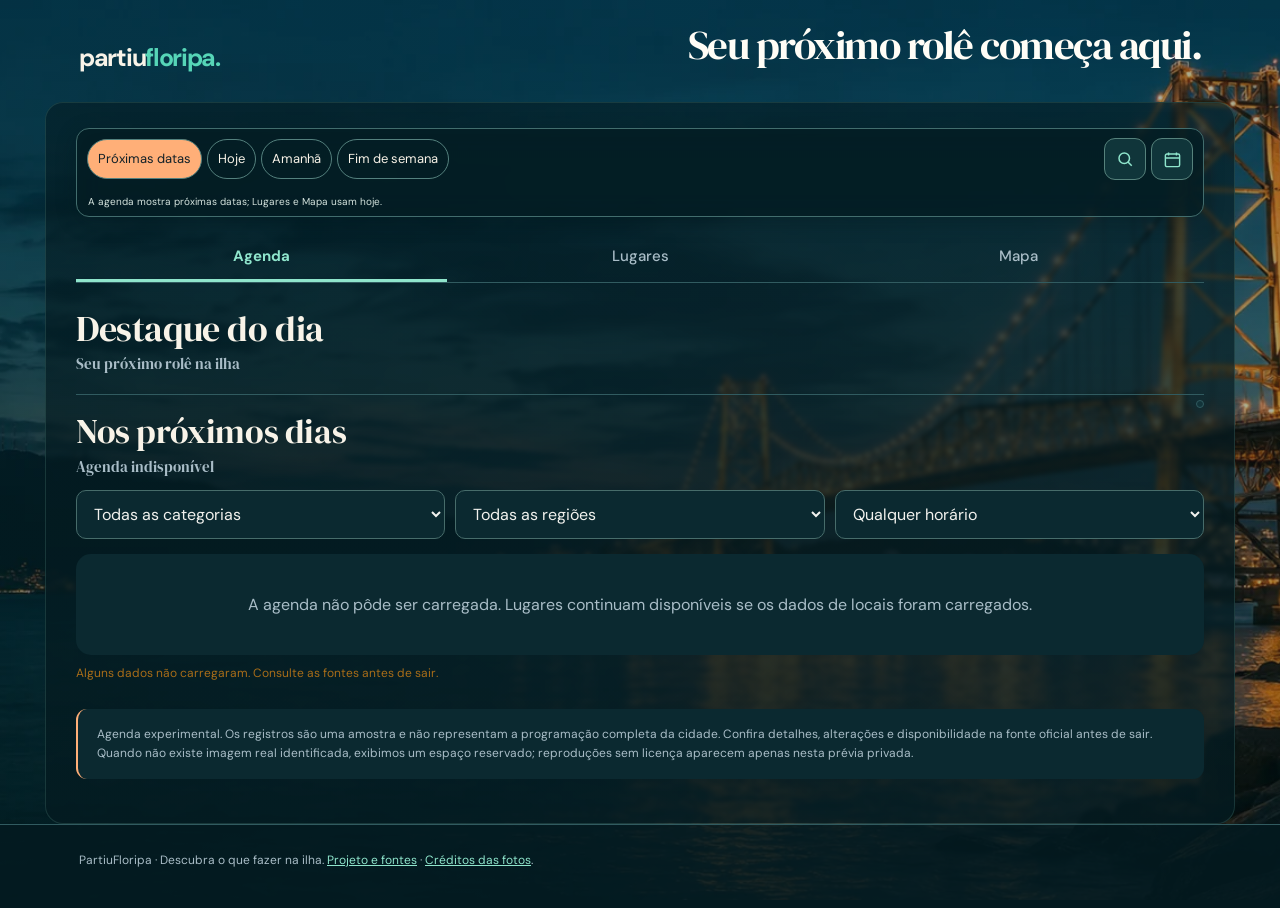
==== commit 52f6be15: "style(header): place smaller tagline beside enlarged PartiuFloripa wordmark" ====
--- a/index.html
+++ b/index.html
@@ -121,7 +121,7 @@
 @media(max-width:760px){.places-grid{grid-template-columns:1fr}.date-bar{padding:12px}.date-bar .quick-dates{flex-basis:100%}}
 @media(max-width:570px){.global-date-label{width:100%;justify-content:space-between}.date-bar .quick-dates button{font-size:12px;padding:8px 10px}.places-filters{grid-template-columns:1fr}.place-card{gap:11px;padding:13px}.place-art{flex-basis:40px;height:40px}.place-main h4{font-size:15px}.date-bar{margin-bottom:13px}}
 @media(prefers-color-scheme:dark){.date-bar,.places-disclaimer{background:#192a32;border-color:#30454d}.date-context,.places-header p,.places-disclaimer,.places-stats{color:#acbec4}.global-date-label input,.places-filters select{background:#192a32;color:#e8f1f2;border-color:#35515a;color-scheme:dark}.place-card{background:#162731;border-color:#334750;color:#e9f2f1}.place-card.is-closed{background:#19262d;border-color:#324048;color:#adbdc0}.place-card.is-unknown{background:#17252c}.place-art{background:#254d41;color:#8bdfbe}.place-card.is-closed .place-art{background:#2a383d;color:#a8bdc1}.place-region,.place-address,.place-hours{color:#adbec4}.place-status{background:#214b3e;color:#a8e7ce}.place-status.closed{background:#304047;color:#c4ced1}.place-status.unknown{background:#453a28;color:#f3ce91}.place-links a{color:#8de5c7}.places-count{background:#263943;color:#b8ced3}}
-</style><link rel="stylesheet" href="./styles/horizonte-noturno.css"></head><body><header class="mast" data-ui-baseline="horizonte-noturno-v0.2"><div class="wrap"><nav class="nav"><div class="brand">partiu<span>floripa.</span></div><div class="navright">A agenda da ilha 🌴</div></nav><div class="intro"><h1 class="hero-title">Seu próximo rolê<br>começa aqui.</h1></div></div></header>
+</style><link rel="stylesheet" href="./styles/horizonte-noturno.css"></head><body><header class="mast" data-ui-baseline="horizonte-noturno-v0.2"><div class="wrap"><nav class="nav"><div class="brand">partiu<span>floripa.</span></div><div class="intro"><h1 class="hero-title">Seu próximo rolê começa aqui.</h1></div></nav></div></header>
 <main class="main wrap"><section><div class="date-bar"><div id="date-row" class="date-row">
 <div class="quick-dates" role="group" aria-label="Selecionar período para Agenda, Lugares e Mapa"><button type="button" data-quick-date="" aria-pressed="true">Próximas datas</button><button type="button" data-quick-date="today" aria-pressed="false">Hoje</button><button type="button" data-quick-date="tomorrow" aria-pressed="false">Amanhã</button><button type="button" data-quick-date="weekend" aria-pressed="false">Fim de semana</button></div>
 <div id="date-search" class="date-search" hidden><label class="search" for="search"><svg width="18" height="18" viewBox="0 0 24 24" aria-hidden="true" fill="none" stroke="currentColor" stroke-width="2"><circle cx="11" cy="11" r="7"/><path d="m16 16 5 5"/></svg><input id="search" type="search" placeholder="Evento, artista ou lugar..." aria-label="Buscar evento, artista ou lugar" autocomplete="off"></label></div>
@@ -197,8 +197,8 @@
 }
 
 function placeCard(venue,opening){
- const state=opening.status;
- const label=state==="open"?"Costuma abrir neste dia":"Costuma fechar neste dia";
+ const state=opening.status==="open"?"open":"closed";
+ const label=state==="open"?"Costuma abrir neste dia":"Fechada";
  const source=/^https:\/\//.test(opening.sourceUrl)?opening.sourceUrl:"";
  const evidence=(venue.locationEvidence||[]).find(u=>/^https:\/\//.test(u))||"";
  const address=venue.address||"";
@@ -209,7 +209,7 @@
  const check=state!=="unknown"&&opening.reviewedAt?'<span class="place-region"> · Consultado em '+esc(opening.reviewedAt.split("-").reverse().join("/"))+'</span>':"";
  const image=PartiuMedia.select({venue:venue.name,category:"Cultura"},mediaContext());
 
- const thumb=image.file?'<span class="place-art"><img data-kind="'+esc(image.kind)+'" src="'+esc(image.file)+'" alt="" loading="lazy" onerror="this.hidden=true"></span>':"";
+ const thumb=image.file?'<span class="place-art"><img data-kind="'+esc(image.kind)+'" data-media-type="'+(image.isLogo?"logo":"photo")+'" src="'+esc(image.file)+'" alt="" loading="lazy" onerror="this.hidden=true"></span>':"";
  return '<article class="place-card is-'+state+(image.file?'':' place-card--text-only')+'"><button type="button" class="place-open" data-place-id="'+esc(venue.id)+'" aria-label="Ver detalhes de '+esc(venue.name)+'">'+
   thumb+'<span class="place-main"><span class="place-title">'+esc(venue.name)+'</span><span class="place-region">'+esc(venue.region||"Florianópolis")+'</span>'+
   '<span class="place-status '+(state==="open"?"":state)+'">'+esc(label)+'</span>'+check+
@@ -219,7 +219,7 @@
 }
 function renderPlaces(){
  const list=venueDirectory?.venues||[],results=$("places-results");
- $("places-date-label").textContent="Casas com funcionamento documentado para "+selectedDateLabel()+". Consulte a fonte para feriados e alterações.";
+ $("places-date-label").textContent="Casas da ilha para "+selectedDateLabel()+". Locais sem horário validado aparecem provisoriamente entre os fechados.";
  if(venuesUnavailable){results.innerHTML='<div class="empty">O diretório de lugares está indisponível. Tente atualizar a página.</div>';$("places-stats").textContent="";return}
  const query=$("search").value.trim().normalize("NFKD").replace(/[\u0300-\u036f]/g,"").toLocaleLowerCase("pt-BR");
  const region=$("place-region").value,filter=$("place-status").value,selected=selectedDate();
@@ -230,13 +230,14 @@
   const searchText=[venue.name,venue.region,venue.address,...(venue.aliases||[])].join(" ").normalize("NFKD").replace(/[\u0300-\u036f]/g,"").toLocaleLowerCase("pt-BR");
   if(query&&!searchText.includes(query))continue;
   const state=PartiuVenueHours.status(venue.id,hoursDirectory,selected,today);
-  if(state.status==="unknown"){pendingInvestigation++;continue}
-  groups[state.status].push({venue,state});
+  if(state.status==="unknown")pendingInvestigation++;
+  const displayGroup=state.status==="open"?"open":"closed";
+  groups[displayGroup].push({venue,state});
  }
  const count=Object.values(groups).reduce((n,a)=>n+a.length,0);
- // Keep pendingInvestigation internal for editorial research; never show unknown cards.
- $("places-stats").textContent=count+" lugares com funcionamento documentado · "+groups.open.length+" costumam abrir · "+groups.closed.length+" costumam fechar.";
- const configs=[["open","Costumam abrir neste dia"],["closed","Costumam fechar neste dia"]];
+ // Horários desconhecidos continuam unknown no cadastro, mas aparecem no grupo visual Fechadas.
+ $("places-stats").textContent=count+" lugares encontrados · "+groups.open.length+" costumam abrir · "+groups.closed.length+" agrupados como fechados."
+ const configs=[["open","Costumam abrir neste dia"],["closed","Fechadas"]];
  const sections=configs.filter(([key])=>!filter||key===filter).map(([key,title])=>{
   const entries=groups[key].sort((a,b)=>a.venue.name.localeCompare(b.venue.name,"pt-BR"));
   if(!entries.length)return "";
--- a/styles/horizonte-noturno.css
+++ b/styles/horizonte-noturno.css
@@ -381,3 +381,134 @@
 .places-letter-heading{font:700 15px/1.3 "DM Sans",sans-serif;color:var(--pf-mint);border-bottom:1px solid #37615f;padding:0 0 6px;margin:0 0 11px}
 .places-group.is-closed .place-card{opacity:.85}
 @media(max-width:760px){.places-grid{grid-template-columns:1fr}}
+
+
+/* Horizonte Noturno v0.6.2 — compact, image-led horizontal cards. */
+#agenda .event-search{
+  gap:16px;
+  min-height:142px;
+  padding:9px 0;
+  align-items:center;
+}
+#agenda .event-search .event-media{
+  flex:0 0 138px;
+  width:138px;
+  min-width:138px;
+  height:138px;
+  min-height:138px;
+  align-self:center;
+  border-radius:9px;
+}
+#agenda .event-search .event-info{
+  flex:1 1 auto;
+  min-width:0;
+  justify-content:center;
+  gap:5px;
+}
+#agenda .event-search .event-info h3{
+  margin:2px 0;
+  max-width:none;
+}
+#agenda .event-search .event-place{
+  min-width:0;
+  margin:1px 0;
+}
+#agenda .event-search .event-bottom{margin-top:4px}
+.place-card{
+  position:relative;
+  padding:0 0 0 156px;
+  min-height:156px;
+  display:flex;
+  flex-direction:column;
+  justify-content:center;
+  gap:0;
+}
+.place-card .place-open{
+  display:block;
+  flex:1 0 auto;
+  min-height:0;
+  width:100%;
+  padding:12px 13px 2px;
+  gap:0;
+}
+.place-card .place-art{
+  position:absolute;
+  inset:0 auto 0 0;
+  width:156px;
+  height:100%;
+  min-width:156px;
+  border-radius:10px 0 0 10px;
+  overflow:hidden;
+}
+.place-card .place-art img{
+  width:100%;
+  height:100%;
+  object-fit:cover;
+  display:block;
+}
+.place-card .place-art img[data-media-type="logo"]{
+  object-fit:contain;
+}
+.place-card .place-links{
+  padding:0 13px 10px;
+  margin:0;
+  gap:5px 13px;
+  align-items:center;
+}
+.place-card .place-title{font-size:21px;line-height:1.14}
+.place-card .place-address{margin:4px 0}
+.place-card .place-open .place-action{margin-top:4px}
+.place-card--text-only{padding-left:0}
+@media(min-width:1024px){
+ #agenda .event-search .event-info{
+   display:grid;
+   grid-template-columns:minmax(0,1.2fr) minmax(220px,.85fr);
+   grid-template-rows:auto auto;
+   align-items:center;
+   align-content:center;
+   column-gap:clamp(18px,4vw,58px);
+   row-gap:6px;
+ }
+ #agenda .event-search .event-meta{grid-column:1;grid-row:1;align-self:end}
+ #agenda .event-search .event-info h3{grid-column:1;grid-row:2;align-self:start}
+ #agenda .event-search .event-place{grid-column:2;grid-row:1;align-self:end}
+ #agenda .event-search .event-bottom{grid-column:2;grid-row:2;align-self:start;gap:15px}
+ .place-card .place-art{height:100%}
+}
+@media(max-width:699px){
+ #agenda .event-search{gap:11px;min-height:110px;padding:9px 0}
+ #agenda .event-search .event-media{flex-basis:108px;width:108px;min-width:108px;height:112px;min-height:112px}
+ #agenda .event-search .event-info{display:flex;flex-direction:column;gap:2px}
+ .place-card{padding-left:141px;min-height:141px}
+ .place-card .place-art{width:141px;min-width:141px;height:100%}
+ .place-card .place-open{padding:9px 10px 1px}
+ .place-card .place-links{padding:0 10px 8px;gap:5px 8px}
+ .place-card .place-title{font-size:19px}
+ .place-card .place-region,.place-card .place-address{font-size:11px}
+ .place-card .place-status{margin:5px 0 4px}
+}
+@media(max-width:365px){
+ #agenda .event-search .event-media{flex-basis:98px;width:98px;min-width:98px;height:105px;min-height:105px}
+ .place-card{padding-left:126px;min-height:137px}
+ .place-card .place-art{width:126px;min-width:126px;height:100%}
+ .place-card .place-title{font-size:18px}
+}
+
+/* Horizonte Noturno v0.6.3 — minimal inset around place imagery; home untouched. */
+.place-card{padding-left:169px;border-radius:14px}
+.place-card .place-art{
+  inset:6px auto 6px 6px;
+  width:156px;
+  min-width:156px;
+  height:auto;
+  border-radius:9px;
+}
+.place-card.place-card--text-only{padding-left:0}
+@media(max-width:699px){
+  .place-card{padding-left:154px}
+  .place-card .place-art{width:141px;min-width:141px;height:auto}
+}
+@media(max-width:365px){
+  .place-card{padding-left:139px}
+  .place-card .place-art{width:126px;min-width:126px;height:auto}
+}
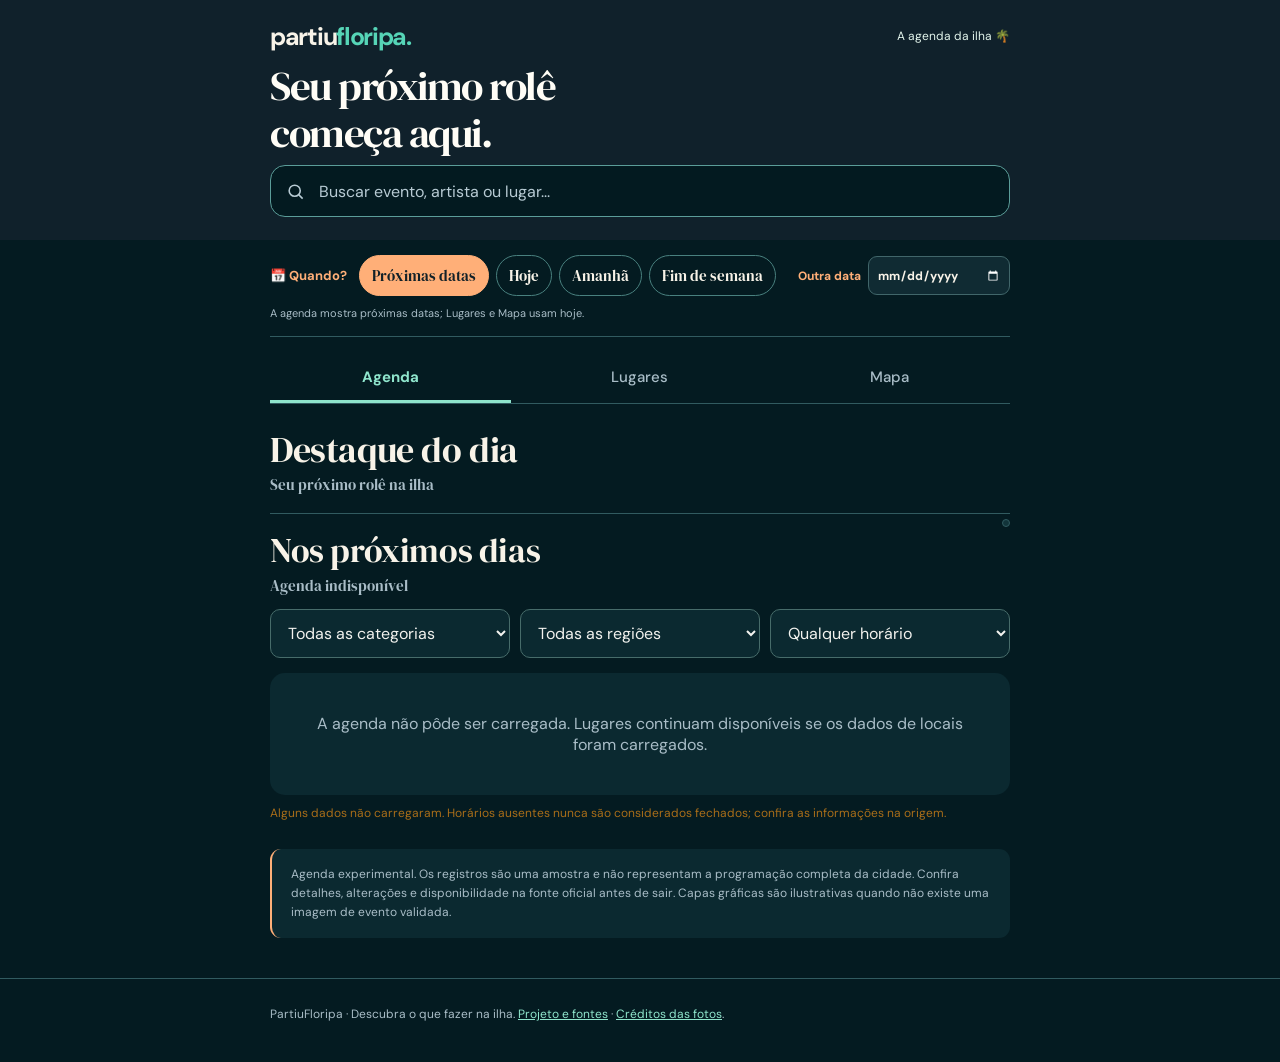
==== commit 6d044d65: "feat(home): adopt Vitrine Noturna card layout (ADR-038) Implement the selected mobile/desktop templa" ====
--- a/index.html
+++ b/index.html
@@ -121,23 +121,15 @@
 @media(max-width:760px){.places-grid{grid-template-columns:1fr}.date-bar{padding:12px}.date-bar .quick-dates{flex-basis:100%}}
 @media(max-width:570px){.global-date-label{width:100%;justify-content:space-between}.date-bar .quick-dates button{font-size:12px;padding:8px 10px}.places-filters{grid-template-columns:1fr}.place-card{gap:11px;padding:13px}.place-art{flex-basis:40px;height:40px}.place-main h4{font-size:15px}.date-bar{margin-bottom:13px}}
 @media(prefers-color-scheme:dark){.date-bar,.places-disclaimer{background:#192a32;border-color:#30454d}.date-context,.places-header p,.places-disclaimer,.places-stats{color:#acbec4}.global-date-label input,.places-filters select{background:#192a32;color:#e8f1f2;border-color:#35515a;color-scheme:dark}.place-card{background:#162731;border-color:#334750;color:#e9f2f1}.place-card.is-closed{background:#19262d;border-color:#324048;color:#adbdc0}.place-card.is-unknown{background:#17252c}.place-art{background:#254d41;color:#8bdfbe}.place-card.is-closed .place-art{background:#2a383d;color:#a8bdc1}.place-region,.place-address,.place-hours{color:#adbec4}.place-status{background:#214b3e;color:#a8e7ce}.place-status.closed{background:#304047;color:#c4ced1}.place-status.unknown{background:#453a28;color:#f3ce91}.place-links a{color:#8de5c7}.places-count{background:#263943;color:#b8ced3}}
-</style><link rel="stylesheet" href="./styles/horizonte-noturno.css"></head><body><header class="mast" data-ui-baseline="horizonte-noturno-v0.2"><div class="wrap"><nav class="nav"><div class="brand">partiu<span>floripa.</span></div><div class="intro"><h1 class="hero-title">Seu próximo rolê começa aqui.</h1></div></nav></div></header>
-<main class="main wrap"><section><div class="date-bar"><div id="date-row" class="date-row">
-<div class="quick-dates" role="group" aria-label="Selecionar período para Agenda, Lugares e Mapa"><button type="button" data-quick-date="" aria-pressed="true">Próximas datas</button><button type="button" data-quick-date="today" aria-pressed="false">Hoje</button><button type="button" data-quick-date="tomorrow" aria-pressed="false">Amanhã</button><button type="button" data-quick-date="weekend" aria-pressed="false">Fim de semana</button></div>
-<div id="date-search" class="date-search" hidden><label class="search" for="search"><svg width="18" height="18" viewBox="0 0 24 24" aria-hidden="true" fill="none" stroke="currentColor" stroke-width="2"><circle cx="11" cy="11" r="7"/><path d="m16 16 5 5"/></svg><input id="search" type="search" placeholder="Evento, artista ou lugar..." aria-label="Buscar evento, artista ou lugar" autocomplete="off"></label></div>
-<div id="date-picker-panel" class="date-picker-panel" hidden><label class="global-date-label" for="global-date">Outra data <input id="global-date" type="date" aria-label="Escolher data para agenda, lugares e mapa"></label></div>
-<div class="date-actions"><button type="button" id="toggle-search" class="date-icon-button" aria-label="Abrir busca" aria-expanded="false" aria-controls="date-search" title="Buscar eventos ou lugares"><svg width="18" height="18" viewBox="0 0 24 24" aria-hidden="true" fill="none" stroke="currentColor" stroke-width="2"><circle cx="11" cy="11" r="7"/><path d="m16 16 5 5"/></svg></button><button type="button" id="toggle-date" class="date-icon-button" aria-label="Escolher outra data" aria-expanded="false" aria-controls="date-picker-panel" title="Abrir calendário"><svg width="19" height="19" viewBox="0 0 24 24" aria-hidden="true" fill="none" stroke="currentColor" stroke-width="1.8"><rect x="3" y="5" width="18" height="16" rx="2"/><path d="M7 3v4M17 3v4M3 10h18"/></svg></button></div>
-</div><p id="date-context" class="date-context" role="status">A agenda mostra próximas datas; Lugares e Mapa usam hoje.</p></div><div class="view-tabs" role="tablist" aria-label="Visualização"><button id="tab-list" class="view-tab active" role="tab" aria-selected="true" aria-controls="list-panel">Agenda</button><button id="tab-places" class="view-tab" role="tab" aria-selected="false" aria-controls="places-panel">Lugares</button><button id="tab-map" class="view-tab" role="tab" aria-selected="false" aria-controls="map-panel">Mapa</button></div><div id="list-panel" role="tabpanel" aria-labelledby="tab-list"><div class="section-head"><div><h2 id="featured-title">Destaque do dia</h2><p id="featured-subtitle">Seu próximo rolê na ilha</p></div></div><div id="featured" class="strip"><div class="empty">Carregando agenda...</div></div></div><div id="map-panel" role="tabpanel" aria-labelledby="tab-map" hidden><div class="map-toolbar"><div><strong>Onde estão os eventos da noite?</strong><p>Mapa Esri · casas identificadas ou bairros aproximados</p></div><label class="night-label">Noite de <input id="night-date" type="date" aria-label="Escolher noite no calendário"></label></div><div id="night-map" aria-label="Mapa interativo de calor dos eventos noturnos de Florianópolis"></div><p id="map-status" class="map-status" role="status">Selecione uma noite para visualizar os eventos.</p><button id="map-retry" class="map-retry" type="button" hidden>Tentar carregar o mapa novamente</button><div class="heat-legend"><span>Menor potencial de público</span><span class="heat-ramp"></span><span>Maior · 10 mil+</span></div></div><div id="places-panel" role="tabpanel" aria-labelledby="tab-places" hidden><div class="places-header"><div><h2>Conheça os lugares da ilha</h2><p id="places-date-label">Bares, pistas e espaços culturais para hoje — com ou sem atração cadastrada.</p></div></div><div class="places-filters"><select id="place-region" aria-label="Filtrar lugares por região"><option value="">Todos os bairros</option></select><select id="place-status" aria-label="Filtrar funcionamento habitual dos lugares"><option value="">Todos os funcionamentos</option><option value="open">Costumam abrir neste dia</option><option value="closed">Costumam fechar neste dia</option></select></div><p id="places-stats" class="places-stats" role="status"></p><div id="places-results"><div class="empty">Carregando lugares...</div></div><p class="places-disclaimer">Funcionamento habitual publicado, não confirmação de aberto agora. Feriados, eventos privados e alterações podem mudar os horários. Consulte o canal oficial antes de ir; lugares sem fonte atualizada permanecem como “horário não confirmado”.</p></div></section><div id="agenda-divider" class="divider"></div><section id="agenda-section"><div class="section-head"><div><h2>Nos próximos dias</h2><p id="count">Carregando a programação...</p></div><div class="months" id="month-switcher" role="group" aria-label="Selecionar mês da agenda"></div></div><div class="filters"><select id="category" aria-label="Filtrar categoria"><option value="">Todas as categorias</option></select><select id="region" aria-label="Filtrar região"><option value="">Todas as regiões</option></select><select id="period" aria-label="Filtrar horário"><option value="">Qualquer horário</option><option value="day">Diurno</option><option value="night">Noturno</option></select></div><div id="agenda"><div class="empty">Carregando programação...</div></div></section><p id="data-status" class="data-status" role="status"></p><div class="notice">Agenda experimental. Os registros são uma amostra e não representam a programação completa da cidade. Confira detalhes, alterações e disponibilidade na fonte oficial antes de sair. Quando não existe imagem real identificada, exibimos um espaço reservado; reproduções sem licença aparecem apenas nesta prévia privada.</div></main><dialog id="detail-dialog" class="detail-dialog" aria-labelledby="detail-title"><button id="detail-close" class="detail-close" type="button" aria-label="Fechar detalhes">×</button><div id="detail-content"></div></dialog><footer class="foot"><div class="wrap">PartiuFloripa · Descubra o que fazer na ilha. <a href="https://github.com/archersland/partiufloripa">Projeto e fontes</a> · <a href="./creditos.html">Créditos das fotos</a>.</div></footer>
+</style><link rel="stylesheet" href="./styles/horizonte-noturno.css"></head><body><header class="mast" data-ui-baseline="horizonte-noturno-v0.2"><div class="wrap"><nav class="nav"><div class="brand">partiu<span>floripa.</span></div><div class="navright">A agenda da ilha 🌴</div></nav><div class="intro"><h1 class="hero-title">Seu próximo rolê<br>começa aqui.</h1><label class="search"><svg width="19" height="19" viewBox="0 0 24 24" fill="none" stroke="currentColor" stroke-width="2"><circle cx="11" cy="11" r="7"/><path d="m16 16 5 5"/></svg><input id="search" type="search" placeholder="Buscar evento, artista ou lugar..." aria-label="Buscar evento, artista ou lugar"></label></div></div></header>
+<main class="main wrap"><section><div class="date-bar"><strong>📅 Quando?</strong><div class="quick-dates" role="group" aria-label="Selecionar período para Agenda, Lugares e Mapa"><button type="button" data-quick-date="" aria-pressed="true">Próximas datas</button><button type="button" data-quick-date="today" aria-pressed="false">Hoje</button><button type="button" data-quick-date="tomorrow" aria-pressed="false">Amanhã</button><button type="button" data-quick-date="weekend" aria-pressed="false">Fim de semana</button></div><label class="global-date-label">Outra data <input id="global-date" type="date" aria-label="Escolher data para agenda, lugares e mapa"></label><p id="date-context" class="date-context" role="status">A agenda mostra próximas datas; Lugares e Mapa usam hoje.</p></div><div class="view-tabs" role="tablist" aria-label="Visualização"><button id="tab-list" class="view-tab active" role="tab" aria-selected="true" aria-controls="list-panel">Agenda</button><button id="tab-places" class="view-tab" role="tab" aria-selected="false" aria-controls="places-panel">Lugares</button><button id="tab-map" class="view-tab" role="tab" aria-selected="false" aria-controls="map-panel">Mapa</button></div><div id="list-panel" role="tabpanel" aria-labelledby="tab-list"><div class="section-head"><div><h2 id="featured-title">Destaque do dia</h2><p id="featured-subtitle">Seu próximo rolê na ilha</p></div></div><div id="featured" class="strip"><div class="empty">Carregando agenda...</div></div></div><div id="map-panel" role="tabpanel" aria-labelledby="tab-map" hidden><div class="map-toolbar"><div><strong>Onde estão os eventos da noite?</strong><p>Mapa Esri · casas identificadas ou bairros aproximados</p></div><label class="night-label">Noite de <input id="night-date" type="date" aria-label="Escolher noite no calendário"></label></div><div id="night-map" aria-label="Mapa interativo de calor dos eventos noturnos de Florianópolis"></div><p id="map-status" class="map-status" role="status">Selecione uma noite para visualizar os eventos.</p><button id="map-retry" class="map-retry" type="button" hidden>Tentar carregar o mapa novamente</button><div class="heat-legend"><span>Menor potencial de público</span><span class="heat-ramp"></span><span>Maior · 10 mil+</span></div></div><div id="places-panel" role="tabpanel" aria-labelledby="tab-places" hidden><div class="places-header"><div><h2>Conheça os lugares da ilha</h2><p id="places-date-label">Bares, pistas e espaços culturais para hoje — com ou sem atração cadastrada.</p></div></div><div class="places-filters"><select id="place-region" aria-label="Filtrar lugares por região"><option value="">Todos os bairros</option></select><select id="place-status" aria-label="Filtrar funcionamento habitual dos lugares"><option value="">Todos os funcionamentos</option><option value="open">Costumam abrir neste dia</option><option value="closed">Costumam fechar neste dia</option><option value="unknown">Horário não confirmado</option></select></div><p id="places-stats" class="places-stats" role="status"></p><div id="places-results"><div class="empty">Carregando lugares...</div></div><p class="places-disclaimer">Funcionamento habitual publicado, não confirmação de aberto agora. Feriados, eventos privados e alterações podem mudar os horários. Consulte o canal oficial antes de ir; lugares sem fonte atualizada permanecem como “horário não confirmado”.</p></div></section><div id="agenda-divider" class="divider"></div><section id="agenda-section"><div class="section-head"><div><h2>Nos próximos dias</h2><p id="count">Carregando a programação...</p></div><div class="months" id="month-switcher" role="group" aria-label="Selecionar mês da agenda"></div></div><div class="filters"><select id="category" aria-label="Filtrar categoria"><option value="">Todas as categorias</option></select><select id="region" aria-label="Filtrar região"><option value="">Todas as regiões</option></select><select id="period" aria-label="Filtrar horário"><option value="">Qualquer horário</option><option value="day">Diurno</option><option value="night">Noturno</option></select></div><div id="agenda"><div class="empty">Carregando programação...</div></div></section><p id="data-status" class="data-status" role="status"></p><div class="notice">Agenda experimental. Os registros são uma amostra e não representam a programação completa da cidade. Confira detalhes, alterações e disponibilidade na fonte oficial antes de sair. Capas gráficas são ilustrativas quando não existe uma imagem de evento validada.</div></main><footer class="foot"><div class="wrap">PartiuFloripa · Descubra o que fazer na ilha. <a href="https://github.com/archersland/partiufloripa">Projeto e fontes</a> · <a href="./creditos.html">Créditos das fotos</a>.</div></footer>
 <script src="./scripts/audience-heat.js"></script><script src="./scripts/venue-location.js"></script><script src="./scripts/media-selection.js"></script><script src="./scripts/map-popup.js"></script><script src="./scripts/event-ux.js"></script><script src="./scripts/venue-hours.js"></script><script src="./scripts/home-layout.js"></script><script>
 let capacityDirectory={venues:[]},hoursDirectory={venues:[]},venuesUnavailable=false;
-const privateMediaPreview=location.hostname==="desktop-nha03dh.taild59512.ts.net"||["localhost","127.0.0.1"].includes(location.hostname);
-let reviewMedia={scope:"none",events:[],venues:[]};
-const mediaContext=()=>({categoryPhotos,venueMedia,eventPhotos,imageRights,reviewOnly:privateMediaPreview,reviewMedia});
 let events=[],venueDirectory={venues:[]},imageRights={assets:[]},categoryPhotos={items:[]},venueMedia={items:[]},eventPhotos={assets:[]},month="",dateFilter="";const $=id=>document.getElementById(id),esc=s=>String(s??"").replace(/[&<>"']/g,c=>({"&":"&amp;","<":"&lt;",">":"&gt;",'"':"&quot;","'":"&#39;"}[c]));const dateFmt=new Intl.DateTimeFormat("pt-BR",{weekday:"long",day:"2-digit",month:"long",timeZone:"UTC"});const dateShort=new Intl.DateTimeFormat("pt-BR",{day:"2-digit",month:"short",timeZone:"UTC"});const today=new Intl.DateTimeFormat("en-CA",{year:"numeric",month:"2-digit",day:"2-digit",timeZone:"America/Sao_Paulo"}).format(new Date());const categoryIcons={"Baladas":"🪩","Shows":"🎤","Humor":"😂","Teatro":"🎭","Cinema":"🎬","Dança":"💃","Festivais":"🎪","Feiras":"🛍️","Cultura":"📚"};const venueImages={"Bar do Espartano":"./images/66b79f7b747f8c3c.webp"};function eventUrl(e){return "./evento/"+encodeURIComponent(e.slug)+"/"};
 function displayRegion(e){return PartiuGeo.resolve(e,venueDirectory)?.region||e.region}
 function card(e,variant="search"){
  const symbol=categoryIcons[e.category]||"📅";
- const visual=PartiuMedia.select(e,mediaContext());
+ const visual=PartiuMedia.select(e,{categoryPhotos,venueMedia,eventPhotos,imageRights});
  const isStock=visual.kind==="illustrative"||visual.kind==="artist";
  const dt=new Date(e.date+"T12:00:00Z");
  const day=new Intl.DateTimeFormat("pt-BR",{weekday:"short",timeZone:"UTC"}).format(dt).replace(".","").toUpperCase();
@@ -145,13 +137,17 @@
  const hour=e.time?e.time.slice(0,5).replace(":00","H"):"Horário a confirmar";
  const tag='<span class="event-category"><span aria-hidden="true">'+symbol+'</span> '+esc(e.category)+'</span>';
  const dateTag='<span class="event-date"><span aria-hidden="true">▦</span> '+esc(dateLabel)+' <em>'+esc(hour)+'</em></span>';
- const image=visual.file?'<img class="authentic-photo" data-kind="'+esc(visual.kind)+'" src="'+esc(visual.file)+'" alt="'+esc(visual.label)+'" loading="lazy" onerror="this.hidden=true;this.parentElement.classList.add(\'image-failed\')">':"";
- const graphic='';
- const photoNotice="";
- const media=visual.file?'<div class="event-media" data-cat="'+esc(e.category)+'" data-media-kind="'+esc(visual.kind)+'" data-media-src="'+esc(visual.file)+'">'+image+graphic+photoNotice+(variant==="featured"?'<div class="event-overlays">'+tag+dateTag+'</div>':"")+'</div>':'';
+ const image='<img class="'+(isStock?'licensed-photo':visual.kind==="cover"?'category-cover':'approved-photo')+'" src="'+esc(visual.file)+'" alt="'+(visual.kind==="artist"?'Foto de arquivo do artista relacionado ao evento':visual.kind==="event"?'Foto do evento com licença verificada':'')+'" loading="lazy" onerror="this.hidden=true;this.parentElement.classList.add(\'image-failed\')">';
+ const graphic='<div class="event-art"><span class="event-art-date" aria-hidden="true">'+esc(e.date.slice(8,10))+'</span><span class="event-art-venue">'+esc(e.venue||'Local a confirmar')+'</span></div>';
+ const photoNotice=visual.kind==="artist"?'<span class="stock-notice" title="'+esc(visual.caption||"Foto de arquivo")+'">Artista · arquivo</span>':visual.kind==="illustrative"?'<span class="stock-notice" title="Foto ilustrativa: '+esc(visual.credit)+'">Foto ilustrativa</span>':'';
+ const media='<div class="event-media'+(isStock?' has-stock-photo':'')+'" data-cat="'+esc(e.category)+'" data-media-kind="'+esc(visual.kind)+'" data-media-src="'+esc(visual.file)+'">'+image+graphic+photoNotice+(variant==="featured"?'<div class="event-overlays">'+tag+dateTag+'</div>':'')+'</div>';
  const place='<div class="event-place"><svg viewBox="0 0 24 24" fill="none" stroke="currentColor" stroke-width="1.8" aria-hidden="true"><path d="M20 10c0 5-8 12-8 12S4 15 4 10a8 8 0 1 1 16 0Z"/><circle cx="12" cy="10" r="2.6"/></svg><div><strong>'+esc(e.venue||"Local a confirmar")+'</strong><small>'+esc(displayRegion(e)||"Florianópolis")+' · Florianópolis</small></div></div>';
  const price=e.price!=null&&String(e.price).trim()?'<span class="event-price">A partir de <strong>'+esc(e.price)+'</strong> <span aria-hidden="true">💵</span></span>':'<span class="event-price event-price-unknown">Consultar valores</span>';
- return '<a class="feature event-card '+(variant==="featured"?'event-featured':'event-search')+(visual.file?'':' event-card--text-only')+'" href="'+esc(eventUrl(e))+'" aria-label="Ver detalhes de '+esc(e.title)+'">'+media+'<div class="event-info">'+(variant==="search"?'<div class="event-meta">'+tag+dateTag+'</div>':'')+'<h3>'+esc(e.title)+'</h3>'+place+'<div class="event-bottom">'+price+'<span class="event-action" aria-hidden="true">↗</span></div></div></a>';
+ const isVitrine=variant==="search";
+ const bottom=isVitrine
+  ?'<div class="event-bottom"><span class="event-when">'+dateTag+'</span><span class="event-action" aria-hidden="true">Detalhes →</span></div>'
+  :'<div class="event-bottom">'+price+'<span class="event-action" aria-hidden="true">↗</span></div>';
+ return '<a class="feature event-card '+(isVitrine?'event-search event-vitrine':'event-featured')+'" href="'+esc(eventUrl(e))+'" aria-label="Ver detalhes de '+esc(e.title)+'">'+media+'<div class="event-info">'+(isVitrine?'<div class="event-meta">'+tag+'</div>':'')+'<h3>'+esc(e.title)+'</h3>'+place+bottom+'</div></a>';
 }
 function filtered(){
  const q=$("search").value.trim().toLocaleLowerCase("pt-BR"),cat=$("category").value,reg=$("region").value,p=$("period").value;
@@ -197,60 +193,43 @@
 }
 
 function placeCard(venue,opening){
- const state=opening.status==="open"?"open":"closed";
- const label=state==="open"?"Costuma abrir neste dia":"Fechada";
+ const state=opening.status;
+ const label=state==="open"?"Costuma abrir neste dia":state==="closed"?"Costuma fechar neste dia":"Horário não confirmado";
  const source=/^https:\/\//.test(opening.sourceUrl)?opening.sourceUrl:"";
  const evidence=(venue.locationEvidence||[]).find(u=>/^https:\/\//.test(u))||"";
  const address=venue.address||"";
  const external=' target="_blank" rel="noopener noreferrer"';
  const addressLink=address?'<a href="https://www.google.com/maps/search/?api=1&amp;query='+encodeURIComponent(address)+'"'+external+'>Buscar endereço no mapa</a>':"";
  const sourceLink=source?'<a href="'+esc(source)+'"'+external+'>Fonte dos horários</a>':evidence?'<a href="'+esc(evidence)+'"'+external+'>Fonte do local</a>':"";
- const timeText=state!=="unknown"&&opening.hoursText?'<span class="place-hours">'+esc(opening.hoursText)+'</span>':"";
+ const timeText=state!=="unknown"&&opening.hoursText?'<p class="place-hours">'+esc(opening.hoursText)+'</p>':"";
  const check=state!=="unknown"&&opening.reviewedAt?'<span class="place-region"> · Consultado em '+esc(opening.reviewedAt.split("-").reverse().join("/"))+'</span>':"";
- const image=PartiuMedia.select({venue:venue.name,category:"Cultura"},mediaContext());
-
- const thumb=image.file?'<span class="place-art"><img data-kind="'+esc(image.kind)+'" data-media-type="'+(image.isLogo?"logo":"photo")+'" src="'+esc(image.file)+'" alt="" loading="lazy" onerror="this.hidden=true"></span>':"";
- return '<article class="place-card is-'+state+(image.file?'':' place-card--text-only')+'"><button type="button" class="place-open" data-place-id="'+esc(venue.id)+'" aria-label="Ver detalhes de '+esc(venue.name)+'">'+
-  thumb+'<span class="place-main"><span class="place-title">'+esc(venue.name)+'</span><span class="place-region">'+esc(venue.region||"Florianópolis")+'</span>'+
-  '<span class="place-status '+(state==="open"?"":state)+'">'+esc(label)+'</span>'+check+
-  '<span class="place-address">'+esc(address||"Endereço de entrada não registrado")+'</span>'+timeText+
-  '<span class="place-action">Ver detalhes ↗</span></span></button>'+
-  '<div class="place-links">'+sourceLink+addressLink+'</div></article>';
+ return '<article class="place-card is-'+state+'"><div class="place-art" aria-hidden="true">⌖</div><div class="place-main"><h4>'+esc(venue.name)+'</h4><div class="place-region">'+esc(venue.region||"Florianópolis")+'</div>'+
+  '<div><span class="place-status '+(state==="open"?"":state)+'">'+esc(label)+'</span>'+check+'</div>'+
+  '<p class="place-address">'+esc(address||"Endereço de entrada não registrado")+'</p>'+timeText+
+  '<div class="place-links">'+sourceLink+addressLink+'</div></div></article>';
 }
 function renderPlaces(){
  const list=venueDirectory?.venues||[],results=$("places-results");
- $("places-date-label").textContent="Casas da ilha para "+selectedDateLabel()+". Locais sem horário validado aparecem provisoriamente entre os fechados.";
+ $("places-date-label").textContent="Explore bares, pistas e espaços culturais para "+selectedDateLabel()+", mesmo sem eventos cadastrados.";
  if(venuesUnavailable){results.innerHTML='<div class="empty">O diretório de lugares está indisponível. Tente atualizar a página.</div>';$("places-stats").textContent="";return}
  const query=$("search").value.trim().normalize("NFKD").replace(/[\u0300-\u036f]/g,"").toLocaleLowerCase("pt-BR");
  const region=$("place-region").value,filter=$("place-status").value,selected=selectedDate();
- const groups={open:[],closed:[]};
-  let pendingInvestigation=0;
+ const groups={open:[],closed:[],unknown:[]};
  for(const venue of list){
   if(region&&venue.region!==region)continue;
   const searchText=[venue.name,venue.region,venue.address,...(venue.aliases||[])].join(" ").normalize("NFKD").replace(/[\u0300-\u036f]/g,"").toLocaleLowerCase("pt-BR");
   if(query&&!searchText.includes(query))continue;
   const state=PartiuVenueHours.status(venue.id,hoursDirectory,selected,today);
-  if(state.status==="unknown")pendingInvestigation++;
-  const displayGroup=state.status==="open"?"open":"closed";
-  groups[displayGroup].push({venue,state});
+  groups[state.status].push({venue,state});
  }
  const count=Object.values(groups).reduce((n,a)=>n+a.length,0);
- // Horários desconhecidos continuam unknown no cadastro, mas aparecem no grupo visual Fechadas.
- $("places-stats").textContent=count+" lugares encontrados · "+groups.open.length+" costumam abrir · "+groups.closed.length+" agrupados como fechados."
- const configs=[["open","Costumam abrir neste dia"],["closed","Fechadas"]];
+ $("places-stats").textContent=count+" lugares encontrados · "+groups.open.length+" costumam abrir · "+groups.closed.length+" costumam fechar · "+groups.unknown.length+" sem horário confirmado.";
+ const configs=[["open","Costumam abrir neste dia"],["closed","Costumam fechar neste dia"],["unknown","Horário ainda não confirmado"]];
  const sections=configs.filter(([key])=>!filter||key===filter).map(([key,title])=>{
   const entries=groups[key].sort((a,b)=>a.venue.name.localeCompare(b.venue.name,"pt-BR"));
   if(!entries.length)return "";
-  const cards=key==="closed"?(()=>{
-   const letters=new Map();
-   for(const entry of entries){
-    const letter=entry.venue.name.normalize("NFD").replace(/[\u0300-\u036f]/g,"").charAt(0).toLocaleUpperCase("pt-BR");
-    if(!letters.has(letter))letters.set(letter,[]);
-    letters.get(letter).push(entry);
-   }
-   return [...letters].map(([letter,items])=>'<div class="places-letter-group"><h4 class="places-letter-heading">'+esc(letter)+'</h4><div class="places-grid">'+items.map(x=>placeCard(x.venue,x.state)).join("")+'</div></div>').join("");
-  })():'<div class="places-grid">'+entries.map(x=>placeCard(x.venue,x.state)).join("")+'</div>';
-  return '<section class="places-group" aria-label="'+esc(title)+'"><h3 class="places-group-heading">'+esc(title)+' <span class="places-count">'+entries.length+'</span></h3>'+cards+'</section>';
+  return '<section class="places-group" aria-label="'+esc(title)+'"><h3 class="places-group-heading">'+esc(title)+' <span class="places-count">'+entries.length+'</span></h3>'+
+   '<div class="places-grid">'+entries.map(x=>placeCard(x.venue,x.state)).join("")+'</div></section>';
  }).join("");
  results.innerHTML=sections||'<div class="empty">Nenhum lugar corresponde aos filtros. Experimente outro bairro ou funcionamento.</div>';
 }
@@ -348,15 +327,15 @@
 $("map-retry").addEventListener("click",showMap);
 ["place-region","place-status"].forEach(id=>$(id).addEventListener("change",renderPlaces));
 const fetchJson=url=>fetch(url).then(r=>{if(!r.ok)throw Error("Falha "+url);return r.json()});
-Promise.allSettled(["./events.json","./data/venues.json","./data/image-rights.json","./data/licensed-category-photos.json","./data/venue-media.json","./data/event-artist-photos.json","./data/venue-capacities.json","./data/venue-hours.json"].map(fetchJson).concat(privateMediaPreview?fetchJson("./data/media-review.local.json"):Promise.resolve({scope:"none"})))
+Promise.allSettled(["./events.json","./data/venues.json","./data/image-rights.json","./data/licensed-category-photos.json","./data/venue-media.json","./data/event-artist-photos.json","./data/venue-capacities.json","./data/venue-hours.json"].map(fetchJson))
 .then(results=>{
- const defaults=[{events:[]},{venues:[]},{assets:[]},{items:[]},{items:[]},{assets:[]},{venues:[]},{venues:[]},{scope:"none"}];
- const [d,venues,rights,photos,venuePics,artistPics,capacities,hours,review]=results.map((r,i)=>r.status==="fulfilled"?r.value:defaults[i]);
+ const defaults=[{events:[]},{venues:[]},{assets:[]},{items:[]},{items:[]},{assets:[]},{venues:[]},{venues:[]}];
+ const [d,venues,rights,photos,venuePics,artistPics,capacities,hours]=results.map((r,i)=>r.status==="fulfilled"?r.value:defaults[i]);
  venuesUnavailable=results[1].status==="rejected";
  const eventsUnavailable=results[0].status==="rejected";
- const failures=results.slice(0,8).filter(r=>r.status==="rejected").length;
- if(failures)$("data-status").textContent="Alguns dados não carregaram. Consulte as fontes antes de sair.";
- capacityDirectory=capacities;venueDirectory=venues;hoursDirectory=hours;imageRights=rights;categoryPhotos=photos;venueMedia=venuePics;eventPhotos=artistPics;reviewMedia=review;
+ const failures=results.filter(r=>r.status==="rejected").length;
+ if(failures)$("data-status").textContent="Alguns dados não carregaram. Horários ausentes nunca são considerados fechados; confira as informações na origem.";
+ capacityDirectory=capacities;venueDirectory=venues;hoursDirectory=hours;imageRights=rights;categoryPhotos=photos;venueMedia=venuePics;eventPhotos=artistPics;
  events=(Array.isArray(d.events)?d.events:[]).filter(e=>PartiuEventUX.validDate(e.date)&&/^https:\/\//.test(e.source)&&e.sourceReview!=="quarantined");
  month=PartiuEventUX.initialMonth(events.filter(e=>e.date>=today),today);renderMonthButtons();
  for(const [id,key] of [["category","category"],["region","region"]]){
@@ -382,42 +361,7 @@
  else render();
  updateDateControls();
 }
-/* Compact date-bar modes: same search/date state, without navigation. */
-const searchToggle=$("toggle-search"),dateToggle=$("toggle-date");
-function setDateBarMode(mode){
- const searchOpen=mode==="search",dateOpen=mode==="date";
- document.querySelector(".quick-dates").hidden=searchOpen||dateOpen;
- $("date-search").hidden=!searchOpen;
- $("date-picker-panel").hidden=!dateOpen;
- searchToggle.setAttribute("aria-expanded",String(searchOpen));
- searchToggle.setAttribute("aria-label",searchOpen?"Fechar busca":"Abrir busca");
- dateToggle.setAttribute("aria-expanded",String(dateOpen));
- dateToggle.setAttribute("aria-label",dateOpen?"Fechar calendário":"Escolher outra data");
- document.getElementById("date-row").dataset.mode=mode;
-}
-searchToggle.addEventListener("click",()=>{
- const open=searchToggle.getAttribute("aria-expanded")!=="true";
- setDateBarMode(open?"search":"dates");
- if(open)$("search").focus();
-});
-dateToggle.addEventListener("click",()=>{
- const open=dateToggle.getAttribute("aria-expanded")!=="true";
- setDateBarMode(open?"date":"dates");
- if(open){
-  $("global-date").focus();
-  try{$("global-date").showPicker?.()}catch(error){/* keyboard/date-input fallback */}
- }
-});
-document.getElementById("date-row").addEventListener("keydown",event=>{
- if(event.key!=="Escape")return;
- if($("date-row").dataset.mode!=="dates"){
-  event.preventDefault();
-  const wasDate=$("date-row").dataset.mode==="date";
-  setDateBarMode("dates");
-  (wasDate?dateToggle:searchToggle).focus();
- }
-});
 document.querySelector(".quick-dates").addEventListener("click",e=>{const b=e.target.closest("[data-quick-date]");if(!b)return;applyDateSelection(b.dataset.quickDate)});
-$("global-date").addEventListener("change",e=>{const v=e.target.value;if(!v)return applyDateSelection("");if(PartiuEventUX.validDate(v)){applyDateSelection(v);setDateBarMode("dates");dateToggle.focus()}});
-
-</script><script src="./scripts/detail-dialog.js"></script></body></html>
+$("global-date").addEventListener("change",e=>{const v=e.target.value;if(!v)return applyDateSelection("");if(PartiuEventUX.validDate(v))applyDateSelection(v)});
+
+</script></body></html>
--- a/styles/horizonte-noturno.css
+++ b/styles/horizonte-noturno.css
@@ -7,7 +7,7 @@
 button,input,select{font:inherit}
 button:focus-visible,a:focus-visible,input:focus-visible,select:focus-visible{outline:3px solid var(--pf-peach);outline-offset:3px}
 .wrap{max-width:780px;padding:0 20px}
-.mast{position:relative;background:none;color:#f8f3e8}
+.mast{position:relative;background:#08252d linear-gradient(90deg,#041b216b,#041b2155),url([data-uri]) center 44%/cover no-repeat;color:#f8f3e8}
 .mast .wrap{position:relative;z-index:1}
 .nav{border-bottom:0;height:auto;min-height:60px;padding-top:12px}
 .brand{font-size:25px;letter-spacing:-1.3px;font-weight:700}
@@ -143,372 +143,76 @@
  #agenda .event-search .event-media{flex-basis:74px;width:74px;min-height:82px;height:82px}
 }
 
-/* Horizonte Noturno v0.3 — dialogs and legible compact event/place media. */
-#agenda .event-search .event-media{flex:0 0 102px;width:102px;height:102px;min-height:102px;overflow:hidden}
-#agenda .event-search .event-art{display:none}
-#agenda .event-search .event-info{min-width:0;flex:1}
-#agenda .event-search .event-info h3{overflow-wrap:anywhere}
-#agenda .event-search .event-meta{display:flex;align-items:center;flex-wrap:wrap;gap:5px}
-#agenda .event-search .event-bottom{display:flex;align-items:center;justify-content:space-between}
-#agenda .event-search .event-action{font-size:17px}
-#agenda .event-search .event-action::after{content:" Detalhes";font:700 11px "DM Sans",sans-serif}
-.place-card{display:flex;flex-direction:column;padding:0;gap:0;overflow:hidden}
-.place-open{display:flex;align-items:stretch;gap:13px;text-align:left;color:inherit;background:transparent;border:0;padding:12px;width:100%;cursor:pointer;min-height:116px}
-.place-open:hover{background:#10353a}
-.place-open:focus-visible{outline:3px solid var(--pf-peach);outline-offset:-3px}
-.place-card .place-art{display:block;position:relative;flex:0 0 104px;width:104px;height:104px;border-radius:8px;overflow:hidden;background:#174d47}
-.place-card .place-art img{display:block;width:100%;height:100%;object-fit:cover}
-.place-card .place-art .place-art-caption{position:absolute;bottom:0;left:0;right:0;padding:4px 3px;background:#061e22d9;color:#fff;font:600 9px/1.2 "DM Sans",sans-serif;text-align:center}
-.place-card .place-title{display:block;font:400 21px/1.15 var(--pf-serif);color:#fffdf5}
-.place-card .place-address{margin:6px 0}
-.place-card .place-links{padding:0 12px 12px 129px;display:flex;gap:10px;flex-wrap:wrap}
-.place-card .place-open .place-action{display:inline-block;margin-top:7px;color:var(--pf-mint);font-weight:700;font-size:12px}
-.detail-dialog{position:fixed;inset:0;margin:auto;width:min(670px,calc(100vw - 24px));max-width:670px;max-height:min(88dvh,830px);overflow-y:auto;border:1px solid #43716c;border-radius:16px;background:#0a252c;color:#f8f3e8;padding:0;box-shadow:0 28px 90px #0009;color-scheme:dark}
-.detail-dialog::backdrop{background:#021217d9;backdrop-filter:blur(5px)}
-.detail-dialog .detail-close{position:sticky;top:12px;float:right;margin:12px 12px -52px 0;z-index:2;width:42px;height:42px;border:1px solid #71918b;border-radius:99px;background:#0b262be8;color:#fff;font-size:24px;cursor:pointer}
-.detail-dialog .detail-close:focus-visible,.detail-dialog button:focus-visible,.detail-dialog a:focus-visible{outline:3px solid var(--pf-peach);outline-offset:2px}
-.detail-sheet{padding:0 21px 23px}
-.detail-sheet .detail-media{margin:0 -21px 19px;height:clamp(160px,32vw,270px);position:relative;background:#17353d}
-.detail-sheet .detail-media img{display:block;width:100%;height:100%;object-fit:cover}
-.detail-sheet .detail-media span{position:absolute;bottom:9px;left:12px;background:#041b21e8;border:1px solid #4a6c6b;padding:5px 9px;border-radius:7px;color:#e1efe9;font-size:11px}
-.detail-sheet .detail-kicker{color:var(--pf-peach);font-size:12px;font-weight:700;letter-spacing:.05em;text-transform:uppercase}
-.detail-sheet h2{font:400 clamp(27px,6vw,40px)/1.12 var(--pf-serif);color:#fffdf5;margin:8px 0 16px}
-.detail-sheet .detail-panel{border-top:1px solid var(--pf-line);padding:15px 0;display:grid;gap:7px}
-.detail-sheet .detail-panel h3{font:400 22px var(--pf-serif);margin:0}
-.detail-sheet p{line-height:1.52;margin:5px 0;color:#d6e3dd}
-.detail-sheet .detail-muted{color:var(--pf-muted);font-size:12px}
-.detail-sheet .detail-warning{background:#3b3128;border-left:3px solid var(--pf-peach);padding:10px 12px;border-radius:5px;font-size:13px}
-.detail-sheet .detail-actions{display:flex;flex-wrap:wrap;gap:9px;padding:12px 0}
-.detail-sheet .detail-actions a,.detail-sheet .detail-actions button,.detail-sheet .detail-list button{display:inline-flex;justify-content:center;align-items:center;min-height:44px;border:1px solid #50726b;border-radius:10px;background:#123b3b;color:#fff;padding:10px 13px;text-decoration:none;font:700 13px "DM Sans",sans-serif;cursor:pointer}
-.detail-sheet .detail-actions .detail-primary{background:var(--pf-peach);color:#13272a;border-color:var(--pf-peach)}
-.detail-sheet .detail-list{list-style:none;padding:0;margin:7px 0}
-.detail-sheet .detail-list li{margin:7px 0}
-.detail-sheet .detail-list button{width:100%;justify-content:flex-start;text-align:left}
-.detail-sheet a:not(.detail-primary){color:var(--pf-mint)}
-.detail-sheet .detail-feedback{color:var(--pf-mint);font-size:12px;min-height:18px}
+/* ADR-038 — Vitrine Noturna v1.0: the Home upcoming-event list only. */
+#agenda .cards{gap:11px}
+#agenda .event-vitrine{
+ display:flex;flex-direction:row;gap:0;width:100%;min-height:154px;margin:0;padding:0;
+ overflow:hidden;border:1px solid #345960;border-radius:12px;background:#102e36;
+ box-shadow:0 8px 14px #00151a38;color:#f8f3e8;
+}
+#agenda .event-vitrine:hover{background:#143940;border-color:var(--pf-mint)}
+#agenda .event-vitrine .event-media{
+ flex:0 0 28%;width:28%;height:auto;min-height:154px;align-self:stretch;
+ border-radius:0;background:#174047;
+}
+#agenda .event-vitrine .event-art{
+ display:flex;align-items:flex-start;justify-content:flex-end;padding:7px;
+ background:linear-gradient(0deg,#04182075,transparent 60%);
+}
+#agenda .event-vitrine .event-art-date,
+#agenda .event-vitrine .event-art-venue{display:none}
+#agenda .event-vitrine .event-media[data-media-kind="cover"]::after{
+ content:"ARTE DE CATEGORIA";position:absolute;z-index:4;bottom:8px;left:8px;
+ color:#f5efe8;font:700 8px/1.2 "DM Sans",sans-serif;letter-spacing:1px;
+ text-shadow:0 1px 5px #001820;
+}
+#agenda .event-vitrine .event-info{
+ display:flex;flex:1;min-width:0;flex-direction:column;justify-content:flex-start;
+ padding:13px 15px 11px;
+}
+#agenda .event-vitrine .event-meta{display:flex;align-items:center;margin:0;gap:5px}
+#agenda .event-vitrine .event-category{
+ padding:0;border:0;border-radius:0;background:transparent;color:var(--pf-mint);
+ font:700 10px/1.25 "DM Sans",sans-serif;letter-spacing:.4px;text-transform:uppercase;
+}
+#agenda .event-vitrine .event-info h3{
+ margin:7px 0 9px;font:400 22px/1.13 var(--pf-serif);color:#fffdf5;
+ overflow-wrap:anywhere;
+}
+#agenda .event-vitrine .event-place{margin:auto 0 6px;gap:5px;min-width:0}
+#agenda .event-vitrine .event-place svg{width:15px;height:15px}
+#agenda .event-vitrine .event-place strong{font-size:12px;line-height:1.25}
+#agenda .event-vitrine .event-place small{font-size:10px;line-height:1.3}
+#agenda .event-vitrine .event-bottom{
+ display:flex;align-items:baseline;justify-content:space-between;gap:8px;
+ margin:7px 0 0;padding:8px 0 0;border-top:1px solid var(--pf-line);
+}
+#agenda .event-vitrine .event-when{min-width:0}
+#agenda .event-vitrine .event-date{
+ display:inline;border:0;border-radius:0;padding:0;background:none;
+ color:var(--pf-peach);font:700 10px/1.35 "DM Sans",sans-serif;letter-spacing:.2px;
+ white-space:normal;
+}
+#agenda .event-vitrine .event-date em{color:var(--pf-peach);font-style:normal}
+#agenda .event-vitrine .event-action{
+ flex:none;white-space:nowrap;font:700 11px/1.2 "DM Sans",sans-serif;color:var(--pf-mint);
+}
+#agenda .event-vitrine:focus-visible{outline:3px solid var(--pf-peach);outline-offset:3px}
 @media(max-width:699px){
-  #agenda .event-search .event-media{flex-basis:92px;width:92px;height:92px;min-height:92px}
-  .place-card .place-art{flex-basis:94px;width:94px;height:96px}
-  .place-card .place-links{padding-left:119px}
-  .place-open{gap:12px;padding:11px}
-  .detail-sheet{padding:0 15px 19px}
-  .detail-sheet .detail-media{margin:0 -15px 17px}
+ #agenda .event-vitrine{min-height:158px;gap:0;padding:0}
+ #agenda .event-vitrine .event-media{flex:0 0 37%;width:37%;min-height:158px;height:auto}
+ #agenda .event-vitrine .event-info{padding:12px 10px 10px}
+ #agenda .event-vitrine .event-info h3{font-size:20px}
+ #agenda .event-vitrine .event-category{font-size:9px}
+ #agenda .event-vitrine .event-place strong{font-size:11px}
+ #agenda .event-vitrine .event-place small{font-size:9px}
+ #agenda .event-vitrine .event-date{font-size:9px}
+ #agenda .event-vitrine .event-action{font-size:10px}
 }
 @media(max-width:365px){
-  #agenda .event-search .event-media{flex-basis:82px;width:82px;height:88px;min-height:88px}
-  .place-card .place-art{flex-basis:84px;width:84px;height:88px}
-  .place-card .place-links{padding-left:105px}
-}
-@media(prefers-reduced-motion:reduce){.detail-dialog::backdrop{backdrop-filter:none}}
-
-/* Horizonte Noturno v0.4 — fixed full-viewport bridge + compact discovery controls.
-   The same decorative photo is reused; no new image or rights claim. */
-html{background:var(--pf-bg)}
-body{position:relative;isolation:isolate;min-height:100dvh;background:transparent}
-body::before{
-  content:"";
-  position:fixed;
-  inset:0;
-  z-index:0;
-  pointer-events:none;
-  background:linear-gradient(90deg,#041b216b,#041b2155),url([data-uri]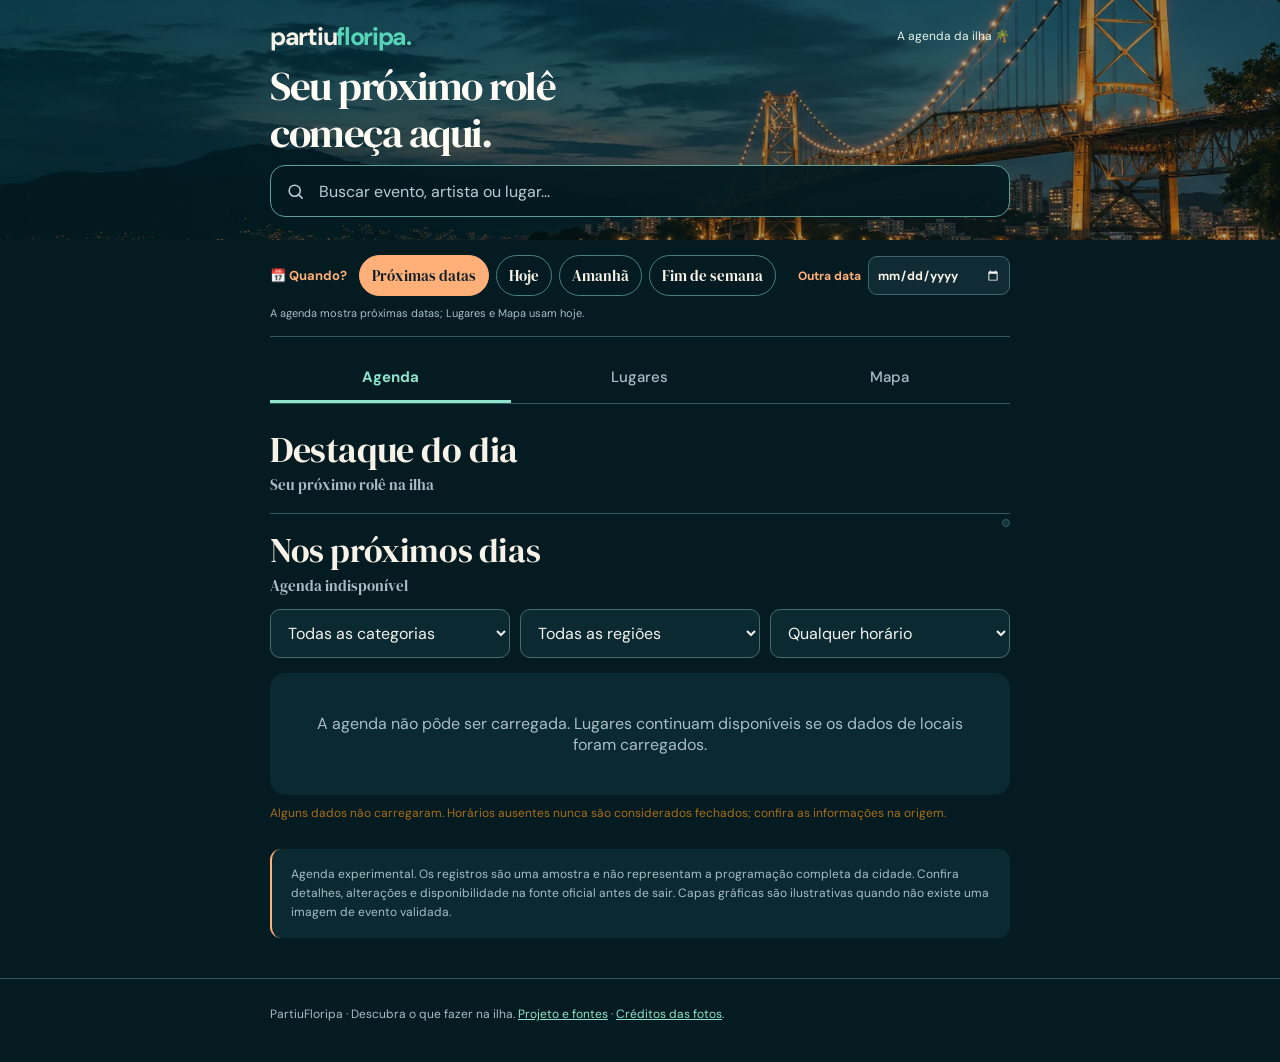
==== commit ec80267d: "fix(ui): restore hero background and licensed venue thumbnails RCA for pre-existing visual media reg" ====
--- a/index.html
+++ b/index.html
@@ -203,7 +203,12 @@
  const sourceLink=source?'<a href="'+esc(source)+'"'+external+'>Fonte dos horários</a>':evidence?'<a href="'+esc(evidence)+'"'+external+'>Fonte do local</a>':"";
  const timeText=state!=="unknown"&&opening.hoursText?'<p class="place-hours">'+esc(opening.hoursText)+'</p>':"";
  const check=state!=="unknown"&&opening.reviewedAt?'<span class="place-region"> · Consultado em '+esc(opening.reviewedAt.split("-").reverse().join("/"))+'</span>':"";
- return '<article class="place-card is-'+state+'"><div class="place-art" aria-hidden="true">⌖</div><div class="place-main"><h4>'+esc(venue.name)+'</h4><div class="place-region">'+esc(venue.region||"Florianópolis")+'</div>'+
+ const venueVisual=PartiuMedia.selectVenue(venue,{categoryPhotos,venueMedia});
+ const initials=String(venue.name||"?").trim().split(/\s+/).slice(0,2).map(x=>x[0]||"").join("").toLocaleUpperCase("pt-BR");
+ const artwork=venueVisual
+  ?'<div class="place-art place-art-image"><img src="'+esc(venueVisual.file)+'" alt="Foto ilustrativa; não representa esta casa" loading="lazy" onerror="this.hidden=true;this.parentElement.classList.add(\'image-failed\')"><span class="place-art-caption">Ilustrativa</span></div>'
+  :'<div class="place-art place-art-initials" role="img" aria-label="Sem foto da casa">'+esc(initials)+'</div>';
+ return '<article class="place-card is-'+state+'">'+artwork+'<div class="place-main"><h4>'+esc(venue.name)+'</h4><div class="place-region">'+esc(venue.region||"Florianópolis")+'</div>'+
   '<div><span class="place-status '+(state==="open"?"":state)+'">'+esc(label)+'</span>'+check+'</div>'+
   '<p class="place-address">'+esc(address||"Endereço de entrada não registrado")+'</p>'+timeText+
   '<div class="place-links">'+sourceLink+addressLink+'</div></div></article>';
--- a/styles/horizonte-noturno.css
+++ b/styles/horizonte-noturno.css
@@ -7,7 +7,7 @@
 button,input,select{font:inherit}
 button:focus-visible,a:focus-visible,input:focus-visible,select:focus-visible{outline:3px solid var(--pf-peach);outline-offset:3px}
 .wrap{max-width:780px;padding:0 20px}
-.mast{position:relative;background:#08252d linear-gradient(90deg,#041b216b,#041b2155),url([data-uri]) center 44%/cover no-repeat;color:#f8f3e8}
+.mast{position:relative;background-color:#08252d;background-image:linear-gradient(90deg,#041b216b,#041b2155),url([data-uri]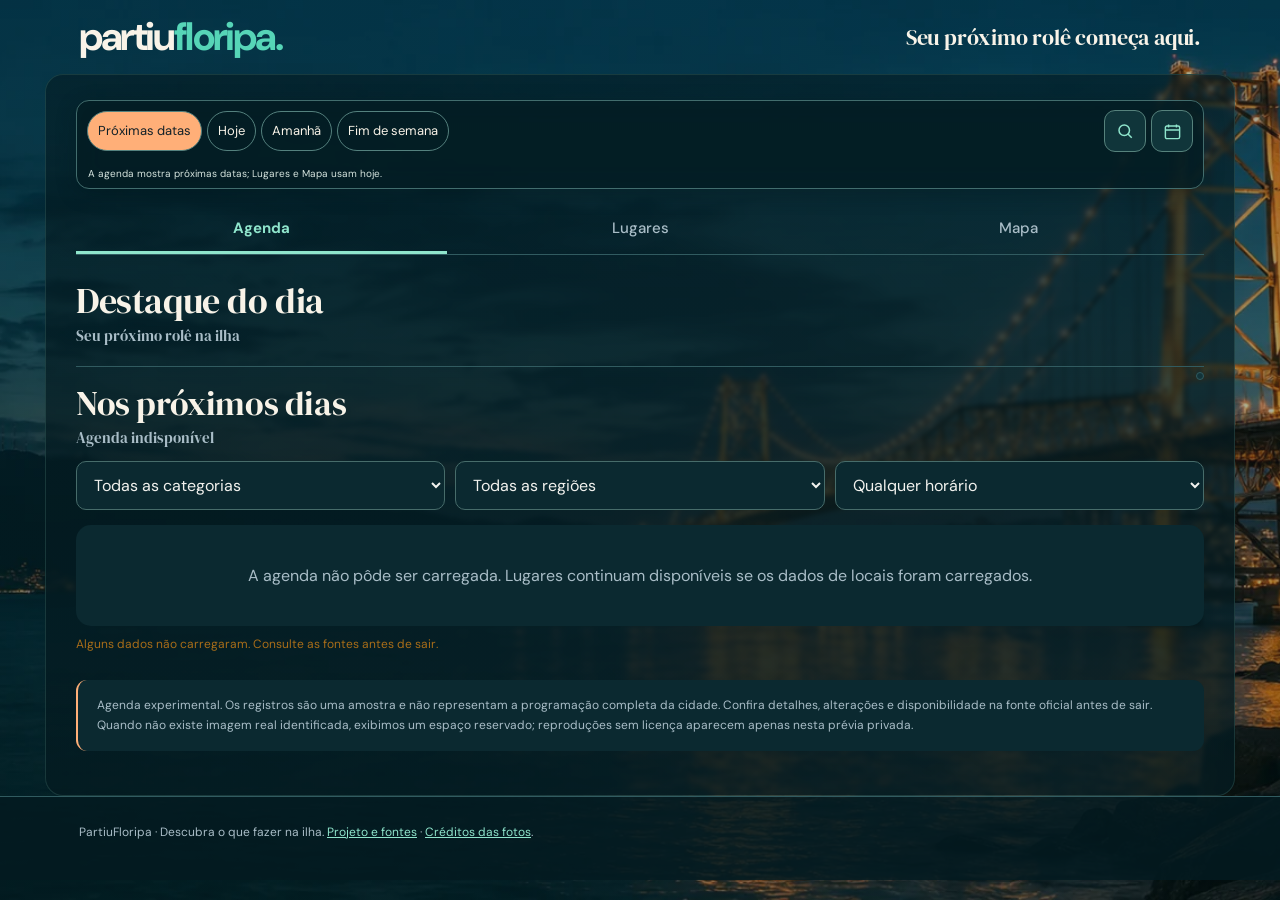
==== commit c127671d: "fix(preview): restore approved Vitrine Noturna and guard layout regression Isolate the event-card su" ====
--- a/index.html
+++ b/index.html
@@ -121,15 +121,23 @@
 @media(max-width:760px){.places-grid{grid-template-columns:1fr}.date-bar{padding:12px}.date-bar .quick-dates{flex-basis:100%}}
 @media(max-width:570px){.global-date-label{width:100%;justify-content:space-between}.date-bar .quick-dates button{font-size:12px;padding:8px 10px}.places-filters{grid-template-columns:1fr}.place-card{gap:11px;padding:13px}.place-art{flex-basis:40px;height:40px}.place-main h4{font-size:15px}.date-bar{margin-bottom:13px}}
 @media(prefers-color-scheme:dark){.date-bar,.places-disclaimer{background:#192a32;border-color:#30454d}.date-context,.places-header p,.places-disclaimer,.places-stats{color:#acbec4}.global-date-label input,.places-filters select{background:#192a32;color:#e8f1f2;border-color:#35515a;color-scheme:dark}.place-card{background:#162731;border-color:#334750;color:#e9f2f1}.place-card.is-closed{background:#19262d;border-color:#324048;color:#adbdc0}.place-card.is-unknown{background:#17252c}.place-art{background:#254d41;color:#8bdfbe}.place-card.is-closed .place-art{background:#2a383d;color:#a8bdc1}.place-region,.place-address,.place-hours{color:#adbec4}.place-status{background:#214b3e;color:#a8e7ce}.place-status.closed{background:#304047;color:#c4ced1}.place-status.unknown{background:#453a28;color:#f3ce91}.place-links a{color:#8de5c7}.places-count{background:#263943;color:#b8ced3}}
-</style><link rel="stylesheet" href="./styles/horizonte-noturno.css"></head><body><header class="mast" data-ui-baseline="horizonte-noturno-v0.2"><div class="wrap"><nav class="nav"><div class="brand">partiu<span>floripa.</span></div><div class="navright">A agenda da ilha 🌴</div></nav><div class="intro"><h1 class="hero-title">Seu próximo rolê<br>começa aqui.</h1><label class="search"><svg width="19" height="19" viewBox="0 0 24 24" fill="none" stroke="currentColor" stroke-width="2"><circle cx="11" cy="11" r="7"/><path d="m16 16 5 5"/></svg><input id="search" type="search" placeholder="Buscar evento, artista ou lugar..." aria-label="Buscar evento, artista ou lugar"></label></div></div></header>
-<main class="main wrap"><section><div class="date-bar"><strong>📅 Quando?</strong><div class="quick-dates" role="group" aria-label="Selecionar período para Agenda, Lugares e Mapa"><button type="button" data-quick-date="" aria-pressed="true">Próximas datas</button><button type="button" data-quick-date="today" aria-pressed="false">Hoje</button><button type="button" data-quick-date="tomorrow" aria-pressed="false">Amanhã</button><button type="button" data-quick-date="weekend" aria-pressed="false">Fim de semana</button></div><label class="global-date-label">Outra data <input id="global-date" type="date" aria-label="Escolher data para agenda, lugares e mapa"></label><p id="date-context" class="date-context" role="status">A agenda mostra próximas datas; Lugares e Mapa usam hoje.</p></div><div class="view-tabs" role="tablist" aria-label="Visualização"><button id="tab-list" class="view-tab active" role="tab" aria-selected="true" aria-controls="list-panel">Agenda</button><button id="tab-places" class="view-tab" role="tab" aria-selected="false" aria-controls="places-panel">Lugares</button><button id="tab-map" class="view-tab" role="tab" aria-selected="false" aria-controls="map-panel">Mapa</button></div><div id="list-panel" role="tabpanel" aria-labelledby="tab-list"><div class="section-head"><div><h2 id="featured-title">Destaque do dia</h2><p id="featured-subtitle">Seu próximo rolê na ilha</p></div></div><div id="featured" class="strip"><div class="empty">Carregando agenda...</div></div></div><div id="map-panel" role="tabpanel" aria-labelledby="tab-map" hidden><div class="map-toolbar"><div><strong>Onde estão os eventos da noite?</strong><p>Mapa Esri · casas identificadas ou bairros aproximados</p></div><label class="night-label">Noite de <input id="night-date" type="date" aria-label="Escolher noite no calendário"></label></div><div id="night-map" aria-label="Mapa interativo de calor dos eventos noturnos de Florianópolis"></div><p id="map-status" class="map-status" role="status">Selecione uma noite para visualizar os eventos.</p><button id="map-retry" class="map-retry" type="button" hidden>Tentar carregar o mapa novamente</button><div class="heat-legend"><span>Menor potencial de público</span><span class="heat-ramp"></span><span>Maior · 10 mil+</span></div></div><div id="places-panel" role="tabpanel" aria-labelledby="tab-places" hidden><div class="places-header"><div><h2>Conheça os lugares da ilha</h2><p id="places-date-label">Bares, pistas e espaços culturais para hoje — com ou sem atração cadastrada.</p></div></div><div class="places-filters"><select id="place-region" aria-label="Filtrar lugares por região"><option value="">Todos os bairros</option></select><select id="place-status" aria-label="Filtrar funcionamento habitual dos lugares"><option value="">Todos os funcionamentos</option><option value="open">Costumam abrir neste dia</option><option value="closed">Costumam fechar neste dia</option><option value="unknown">Horário não confirmado</option></select></div><p id="places-stats" class="places-stats" role="status"></p><div id="places-results"><div class="empty">Carregando lugares...</div></div><p class="places-disclaimer">Funcionamento habitual publicado, não confirmação de aberto agora. Feriados, eventos privados e alterações podem mudar os horários. Consulte o canal oficial antes de ir; lugares sem fonte atualizada permanecem como “horário não confirmado”.</p></div></section><div id="agenda-divider" class="divider"></div><section id="agenda-section"><div class="section-head"><div><h2>Nos próximos dias</h2><p id="count">Carregando a programação...</p></div><div class="months" id="month-switcher" role="group" aria-label="Selecionar mês da agenda"></div></div><div class="filters"><select id="category" aria-label="Filtrar categoria"><option value="">Todas as categorias</option></select><select id="region" aria-label="Filtrar região"><option value="">Todas as regiões</option></select><select id="period" aria-label="Filtrar horário"><option value="">Qualquer horário</option><option value="day">Diurno</option><option value="night">Noturno</option></select></div><div id="agenda"><div class="empty">Carregando programação...</div></div></section><p id="data-status" class="data-status" role="status"></p><div class="notice">Agenda experimental. Os registros são uma amostra e não representam a programação completa da cidade. Confira detalhes, alterações e disponibilidade na fonte oficial antes de sair. Capas gráficas são ilustrativas quando não existe uma imagem de evento validada.</div></main><footer class="foot"><div class="wrap">PartiuFloripa · Descubra o que fazer na ilha. <a href="https://github.com/archersland/partiufloripa">Projeto e fontes</a> · <a href="./creditos.html">Créditos das fotos</a>.</div></footer>
+</style><link rel="stylesheet" href="./styles/horizonte-noturno.css"></head><body><header class="mast" data-ui-baseline="horizonte-noturno-v0.2"><div class="wrap"><nav class="nav"><div class="brand">partiu<span>floripa.</span></div><div class="intro"><h1 class="hero-title">Seu próximo rolê começa aqui.</h1></div></nav></div></header>
+<main class="main wrap"><section><div class="date-bar"><div id="date-row" class="date-row">
+<div class="quick-dates" role="group" aria-label="Selecionar período para Agenda, Lugares e Mapa"><button type="button" data-quick-date="" aria-pressed="true">Próximas datas</button><button type="button" data-quick-date="today" aria-pressed="false">Hoje</button><button type="button" data-quick-date="tomorrow" aria-pressed="false">Amanhã</button><button type="button" data-quick-date="weekend" aria-pressed="false">Fim de semana</button></div>
+<div id="date-search" class="date-search" hidden><label class="search" for="search"><svg width="18" height="18" viewBox="0 0 24 24" aria-hidden="true" fill="none" stroke="currentColor" stroke-width="2"><circle cx="11" cy="11" r="7"/><path d="m16 16 5 5"/></svg><input id="search" type="search" placeholder="Evento, artista ou lugar..." aria-label="Buscar evento, artista ou lugar" autocomplete="off"></label></div>
+<div id="date-picker-panel" class="date-picker-panel" hidden><label class="global-date-label" for="global-date">Outra data <input id="global-date" type="date" aria-label="Escolher data para agenda, lugares e mapa"></label></div>
+<div class="date-actions"><button type="button" id="toggle-search" class="date-icon-button" aria-label="Abrir busca" aria-expanded="false" aria-controls="date-search" title="Buscar eventos ou lugares"><svg width="18" height="18" viewBox="0 0 24 24" aria-hidden="true" fill="none" stroke="currentColor" stroke-width="2"><circle cx="11" cy="11" r="7"/><path d="m16 16 5 5"/></svg></button><button type="button" id="toggle-date" class="date-icon-button" aria-label="Escolher outra data" aria-expanded="false" aria-controls="date-picker-panel" title="Abrir calendário"><svg width="19" height="19" viewBox="0 0 24 24" aria-hidden="true" fill="none" stroke="currentColor" stroke-width="1.8"><rect x="3" y="5" width="18" height="16" rx="2"/><path d="M7 3v4M17 3v4M3 10h18"/></svg></button></div>
+</div><p id="date-context" class="date-context" role="status">A agenda mostra próximas datas; Lugares e Mapa usam hoje.</p></div><div class="view-tabs" role="tablist" aria-label="Visualização"><button id="tab-list" class="view-tab active" role="tab" aria-selected="true" aria-controls="list-panel">Agenda</button><button id="tab-places" class="view-tab" role="tab" aria-selected="false" aria-controls="places-panel">Lugares</button><button id="tab-map" class="view-tab" role="tab" aria-selected="false" aria-controls="map-panel">Mapa</button></div><div id="list-panel" role="tabpanel" aria-labelledby="tab-list"><div class="section-head"><div><h2 id="featured-title">Destaque do dia</h2><p id="featured-subtitle">Seu próximo rolê na ilha</p></div></div><div id="featured" class="strip"><div class="empty">Carregando agenda...</div></div></div><div id="map-panel" role="tabpanel" aria-labelledby="tab-map" hidden><div class="map-toolbar"><div><strong>Onde estão os eventos da noite?</strong><p>Mapa Esri · casas identificadas ou bairros aproximados</p></div><label class="night-label">Noite de <input id="night-date" type="date" aria-label="Escolher noite no calendário"></label></div><div id="night-map" aria-label="Mapa interativo de calor dos eventos noturnos de Florianópolis"></div><p id="map-status" class="map-status" role="status">Selecione uma noite para visualizar os eventos.</p><button id="map-retry" class="map-retry" type="button" hidden>Tentar carregar o mapa novamente</button><div class="heat-legend"><span>Menor potencial de público</span><span class="heat-ramp"></span><span>Maior · 10 mil+</span></div></div><div id="places-panel" role="tabpanel" aria-labelledby="tab-places" hidden><div class="places-header"><div><h2>Conheça os lugares da ilha</h2><p id="places-date-label">Bares, pistas e espaços culturais para hoje — com ou sem atração cadastrada.</p></div></div><div class="places-filters"><select id="place-region" aria-label="Filtrar lugares por região"><option value="">Todos os bairros</option></select><select id="place-status" aria-label="Filtrar funcionamento habitual dos lugares"><option value="">Todos os funcionamentos</option><option value="open">Costumam abrir neste dia</option><option value="closed">Costumam fechar neste dia</option></select></div><p id="places-stats" class="places-stats" role="status"></p><div id="places-results"><div class="empty">Carregando lugares...</div></div><p class="places-disclaimer">Funcionamento habitual publicado, não confirmação de aberto agora. Feriados, eventos privados e alterações podem mudar os horários. Consulte o canal oficial antes de ir; lugares sem fonte atualizada permanecem como “horário não confirmado”.</p></div></section><div id="agenda-divider" class="divider"></div><section id="agenda-section"><div class="section-head"><div><h2>Nos próximos dias</h2><p id="count">Carregando a programação...</p></div><div class="months" id="month-switcher" role="group" aria-label="Selecionar mês da agenda"></div></div><div class="filters"><select id="category" aria-label="Filtrar categoria"><option value="">Todas as categorias</option></select><select id="region" aria-label="Filtrar região"><option value="">Todas as regiões</option></select><select id="period" aria-label="Filtrar horário"><option value="">Qualquer horário</option><option value="day">Diurno</option><option value="night">Noturno</option></select></div><div id="agenda"><div class="empty">Carregando programação...</div></div></section><p id="data-status" class="data-status" role="status"></p><div class="notice">Agenda experimental. Os registros são uma amostra e não representam a programação completa da cidade. Confira detalhes, alterações e disponibilidade na fonte oficial antes de sair. Quando não existe imagem real identificada, exibimos um espaço reservado; reproduções sem licença aparecem apenas nesta prévia privada.</div></main><dialog id="detail-dialog" class="detail-dialog" aria-labelledby="detail-title"><button id="detail-close" class="detail-close" type="button" aria-label="Fechar detalhes">×</button><div id="detail-content"></div></dialog><footer class="foot"><div class="wrap">PartiuFloripa · Descubra o que fazer na ilha. <a href="https://github.com/archersland/partiufloripa">Projeto e fontes</a> · <a href="./creditos.html">Créditos das fotos</a>.</div></footer>
 <script src="./scripts/audience-heat.js"></script><script src="./scripts/venue-location.js"></script><script src="./scripts/media-selection.js"></script><script src="./scripts/map-popup.js"></script><script src="./scripts/event-ux.js"></script><script src="./scripts/venue-hours.js"></script><script src="./scripts/home-layout.js"></script><script>
 let capacityDirectory={venues:[]},hoursDirectory={venues:[]},venuesUnavailable=false;
+const privateMediaPreview=location.hostname==="desktop-nha03dh.taild59512.ts.net"||["localhost","127.0.0.1"].includes(location.hostname);
+let reviewMedia={scope:"none",events:[],venues:[]};
+const mediaContext=()=>({categoryPhotos,venueMedia,eventPhotos,imageRights,reviewOnly:privateMediaPreview,reviewMedia});
 let events=[],venueDirectory={venues:[]},imageRights={assets:[]},categoryPhotos={items:[]},venueMedia={items:[]},eventPhotos={assets:[]},month="",dateFilter="";const $=id=>document.getElementById(id),esc=s=>String(s??"").replace(/[&<>"']/g,c=>({"&":"&amp;","<":"&lt;",">":"&gt;",'"':"&quot;","'":"&#39;"}[c]));const dateFmt=new Intl.DateTimeFormat("pt-BR",{weekday:"long",day:"2-digit",month:"long",timeZone:"UTC"});const dateShort=new Intl.DateTimeFormat("pt-BR",{day:"2-digit",month:"short",timeZone:"UTC"});const today=new Intl.DateTimeFormat("en-CA",{year:"numeric",month:"2-digit",day:"2-digit",timeZone:"America/Sao_Paulo"}).format(new Date());const categoryIcons={"Baladas":"🪩","Shows":"🎤","Humor":"😂","Teatro":"🎭","Cinema":"🎬","Dança":"💃","Festivais":"🎪","Feiras":"🛍️","Cultura":"📚"};const venueImages={"Bar do Espartano":"./images/66b79f7b747f8c3c.webp"};function eventUrl(e){return "./evento/"+encodeURIComponent(e.slug)+"/"};
 function displayRegion(e){return PartiuGeo.resolve(e,venueDirectory)?.region||e.region}
 function card(e,variant="search"){
  const symbol=categoryIcons[e.category]||"📅";
- const visual=PartiuMedia.select(e,{categoryPhotos,venueMedia,eventPhotos,imageRights});
+ const visual=PartiuMedia.select(e,mediaContext());
  const isStock=visual.kind==="illustrative"||visual.kind==="artist";
  const dt=new Date(e.date+"T12:00:00Z");
  const day=new Intl.DateTimeFormat("pt-BR",{weekday:"short",timeZone:"UTC"}).format(dt).replace(".","").toUpperCase();
@@ -137,17 +145,17 @@
  const hour=e.time?e.time.slice(0,5).replace(":00","H"):"Horário a confirmar";
  const tag='<span class="event-category"><span aria-hidden="true">'+symbol+'</span> '+esc(e.category)+'</span>';
  const dateTag='<span class="event-date"><span aria-hidden="true">▦</span> '+esc(dateLabel)+' <em>'+esc(hour)+'</em></span>';
- const image='<img class="'+(isStock?'licensed-photo':visual.kind==="cover"?'category-cover':'approved-photo')+'" src="'+esc(visual.file)+'" alt="'+(visual.kind==="artist"?'Foto de arquivo do artista relacionado ao evento':visual.kind==="event"?'Foto do evento com licença verificada':'')+'" loading="lazy" onerror="this.hidden=true;this.parentElement.classList.add(\'image-failed\')">';
- const graphic='<div class="event-art"><span class="event-art-date" aria-hidden="true">'+esc(e.date.slice(8,10))+'</span><span class="event-art-venue">'+esc(e.venue||'Local a confirmar')+'</span></div>';
- const photoNotice=visual.kind==="artist"?'<span class="stock-notice" title="'+esc(visual.caption||"Foto de arquivo")+'">Artista · arquivo</span>':visual.kind==="illustrative"?'<span class="stock-notice" title="Foto ilustrativa: '+esc(visual.credit)+'">Foto ilustrativa</span>':'';
- const media='<div class="event-media'+(isStock?' has-stock-photo':'')+'" data-cat="'+esc(e.category)+'" data-media-kind="'+esc(visual.kind)+'" data-media-src="'+esc(visual.file)+'">'+image+graphic+photoNotice+(variant==="featured"?'<div class="event-overlays">'+tag+dateTag+'</div>':'')+'</div>';
+ const image=visual.file?'<img class="authentic-photo" data-kind="'+esc(visual.kind)+'" src="'+esc(visual.file)+'" alt="'+esc(visual.label)+'" loading="lazy" onerror="this.hidden=true;this.parentElement.classList.add(\'image-failed\')">':"";
+ const graphic='';
+ const photoNotice="";
+ const media=visual.file?'<div class="event-media" data-cat="'+esc(e.category)+'" data-media-kind="'+esc(visual.kind)+'" data-media-src="'+esc(visual.file)+'">'+image+graphic+photoNotice+(variant==="featured"?'<div class="event-overlays">'+tag+dateTag+'</div>':"")+'</div>':'';
  const place='<div class="event-place"><svg viewBox="0 0 24 24" fill="none" stroke="currentColor" stroke-width="1.8" aria-hidden="true"><path d="M20 10c0 5-8 12-8 12S4 15 4 10a8 8 0 1 1 16 0Z"/><circle cx="12" cy="10" r="2.6"/></svg><div><strong>'+esc(e.venue||"Local a confirmar")+'</strong><small>'+esc(displayRegion(e)||"Florianópolis")+' · Florianópolis</small></div></div>';
  const price=e.price!=null&&String(e.price).trim()?'<span class="event-price">A partir de <strong>'+esc(e.price)+'</strong> <span aria-hidden="true">💵</span></span>':'<span class="event-price event-price-unknown">Consultar valores</span>';
  const isVitrine=variant==="search";
  const bottom=isVitrine
   ?'<div class="event-bottom"><span class="event-when">'+dateTag+'</span><span class="event-action" aria-hidden="true">Detalhes →</span></div>'
   :'<div class="event-bottom">'+price+'<span class="event-action" aria-hidden="true">↗</span></div>';
- return '<a class="feature event-card '+(isVitrine?'event-search event-vitrine':'event-featured')+'" href="'+esc(eventUrl(e))+'" aria-label="Ver detalhes de '+esc(e.title)+'">'+media+'<div class="event-info">'+(isVitrine?'<div class="event-meta">'+tag+'</div>':'')+'<h3>'+esc(e.title)+'</h3>'+place+bottom+'</div></a>';
+ return '<a class="feature event-card '+(isVitrine?'event-search event-vitrine':'event-featured')+(visual.file?'':' event-card--text-only')+'" href="'+esc(eventUrl(e))+'" aria-label="Ver detalhes de '+esc(e.title)+'">'+media+'<div class="event-info">'+(isVitrine?'<div class="event-meta">'+tag+'</div>':'')+'<h3>'+esc(e.title)+'</h3>'+place+bottom+'</div></a>';
 }
 function filtered(){
  const q=$("search").value.trim().toLocaleLowerCase("pt-BR"),cat=$("category").value,reg=$("region").value,p=$("period").value;
@@ -193,48 +201,60 @@
 }
 
 function placeCard(venue,opening){
- const state=opening.status;
- const label=state==="open"?"Costuma abrir neste dia":state==="closed"?"Costuma fechar neste dia":"Horário não confirmado";
+ const state=opening.status==="open"?"open":"closed";
+ const label=state==="open"?"Costuma abrir neste dia":"Fechada";
  const source=/^https:\/\//.test(opening.sourceUrl)?opening.sourceUrl:"";
  const evidence=(venue.locationEvidence||[]).find(u=>/^https:\/\//.test(u))||"";
  const address=venue.address||"";
  const external=' target="_blank" rel="noopener noreferrer"';
  const addressLink=address?'<a href="https://www.google.com/maps/search/?api=1&amp;query='+encodeURIComponent(address)+'"'+external+'>Buscar endereço no mapa</a>':"";
  const sourceLink=source?'<a href="'+esc(source)+'"'+external+'>Fonte dos horários</a>':evidence?'<a href="'+esc(evidence)+'"'+external+'>Fonte do local</a>':"";
- const timeText=state!=="unknown"&&opening.hoursText?'<p class="place-hours">'+esc(opening.hoursText)+'</p>':"";
+ const timeText=state!=="unknown"&&opening.hoursText?'<span class="place-hours">'+esc(opening.hoursText)+'</span>':"";
  const check=state!=="unknown"&&opening.reviewedAt?'<span class="place-region"> · Consultado em '+esc(opening.reviewedAt.split("-").reverse().join("/"))+'</span>':"";
- const venueVisual=PartiuMedia.selectVenue(venue,{categoryPhotos,venueMedia});
- const initials=String(venue.name||"?").trim().split(/\s+/).slice(0,2).map(x=>x[0]||"").join("").toLocaleUpperCase("pt-BR");
- const artwork=venueVisual
-  ?'<div class="place-art place-art-image"><img src="'+esc(venueVisual.file)+'" alt="Foto ilustrativa; não representa esta casa" loading="lazy" onerror="this.hidden=true;this.parentElement.classList.add(\'image-failed\')"><span class="place-art-caption">Ilustrativa</span></div>'
-  :'<div class="place-art place-art-initials" role="img" aria-label="Sem foto da casa">'+esc(initials)+'</div>';
- return '<article class="place-card is-'+state+'">'+artwork+'<div class="place-main"><h4>'+esc(venue.name)+'</h4><div class="place-region">'+esc(venue.region||"Florianópolis")+'</div>'+
-  '<div><span class="place-status '+(state==="open"?"":state)+'">'+esc(label)+'</span>'+check+'</div>'+
-  '<p class="place-address">'+esc(address||"Endereço de entrada não registrado")+'</p>'+timeText+
-  '<div class="place-links">'+sourceLink+addressLink+'</div></div></article>';
+ const image=PartiuMedia.select({venue:venue.name,category:"Cultura"},mediaContext());
+
+ const thumb=image.file?'<span class="place-art"><img data-kind="'+esc(image.kind)+'" data-media-type="'+(image.isLogo?"logo":"photo")+'" src="'+esc(image.file)+'" alt="" loading="lazy" onerror="this.hidden=true"></span>':"";
+ return '<article class="place-card is-'+state+(image.file?'':' place-card--text-only')+'"><button type="button" class="place-open" data-place-id="'+esc(venue.id)+'" aria-label="Ver detalhes de '+esc(venue.name)+'">'+
+  thumb+'<span class="place-main"><span class="place-title">'+esc(venue.name)+'</span><span class="place-region">'+esc(venue.region||"Florianópolis")+'</span>'+
+  '<span class="place-status '+(state==="open"?"":state)+'">'+esc(label)+'</span>'+check+
+  '<span class="place-address">'+esc(address||"Endereço de entrada não registrado")+'</span>'+timeText+
+  '<span class="place-action">Ver detalhes ↗</span></span></button>'+
+  '<div class="place-links">'+sourceLink+addressLink+'</div></article>';
 }
 function renderPlaces(){
  const list=venueDirectory?.venues||[],results=$("places-results");
- $("places-date-label").textContent="Explore bares, pistas e espaços culturais para "+selectedDateLabel()+", mesmo sem eventos cadastrados.";
+ $("places-date-label").textContent="Casas da ilha para "+selectedDateLabel()+". Locais sem horário validado aparecem provisoriamente entre os fechados.";
  if(venuesUnavailable){results.innerHTML='<div class="empty">O diretório de lugares está indisponível. Tente atualizar a página.</div>';$("places-stats").textContent="";return}
  const query=$("search").value.trim().normalize("NFKD").replace(/[\u0300-\u036f]/g,"").toLocaleLowerCase("pt-BR");
  const region=$("place-region").value,filter=$("place-status").value,selected=selectedDate();
- const groups={open:[],closed:[],unknown:[]};
+ const groups={open:[],closed:[]};
+  let pendingInvestigation=0;
  for(const venue of list){
   if(region&&venue.region!==region)continue;
   const searchText=[venue.name,venue.region,venue.address,...(venue.aliases||[])].join(" ").normalize("NFKD").replace(/[\u0300-\u036f]/g,"").toLocaleLowerCase("pt-BR");
   if(query&&!searchText.includes(query))continue;
   const state=PartiuVenueHours.status(venue.id,hoursDirectory,selected,today);
-  groups[state.status].push({venue,state});
+  if(state.status==="unknown")pendingInvestigation++;
+  const displayGroup=state.status==="open"?"open":"closed";
+  groups[displayGroup].push({venue,state});
  }
  const count=Object.values(groups).reduce((n,a)=>n+a.length,0);
- $("places-stats").textContent=count+" lugares encontrados · "+groups.open.length+" costumam abrir · "+groups.closed.length+" costumam fechar · "+groups.unknown.length+" sem horário confirmado.";
- const configs=[["open","Costumam abrir neste dia"],["closed","Costumam fechar neste dia"],["unknown","Horário ainda não confirmado"]];
+ // Horários desconhecidos continuam unknown no cadastro, mas aparecem no grupo visual Fechadas.
+ $("places-stats").textContent=count+" lugares encontrados · "+groups.open.length+" costumam abrir · "+groups.closed.length+" agrupados como fechados."
+ const configs=[["open","Costumam abrir neste dia"],["closed","Fechadas"]];
  const sections=configs.filter(([key])=>!filter||key===filter).map(([key,title])=>{
   const entries=groups[key].sort((a,b)=>a.venue.name.localeCompare(b.venue.name,"pt-BR"));
   if(!entries.length)return "";
-  return '<section class="places-group" aria-label="'+esc(title)+'"><h3 class="places-group-heading">'+esc(title)+' <span class="places-count">'+entries.length+'</span></h3>'+
-   '<div class="places-grid">'+entries.map(x=>placeCard(x.venue,x.state)).join("")+'</div></section>';
+  const cards=key==="closed"?(()=>{
+   const letters=new Map();
+   for(const entry of entries){
+    const letter=entry.venue.name.normalize("NFD").replace(/[\u0300-\u036f]/g,"").charAt(0).toLocaleUpperCase("pt-BR");
+    if(!letters.has(letter))letters.set(letter,[]);
+    letters.get(letter).push(entry);
+   }
+   return [...letters].map(([letter,items])=>'<div class="places-letter-group"><h4 class="places-letter-heading">'+esc(letter)+'</h4><div class="places-grid">'+items.map(x=>placeCard(x.venue,x.state)).join("")+'</div></div>').join("");
+  })():'<div class="places-grid">'+entries.map(x=>placeCard(x.venue,x.state)).join("")+'</div>';
+  return '<section class="places-group" aria-label="'+esc(title)+'"><h3 class="places-group-heading">'+esc(title)+' <span class="places-count">'+entries.length+'</span></h3>'+cards+'</section>';
  }).join("");
  results.innerHTML=sections||'<div class="empty">Nenhum lugar corresponde aos filtros. Experimente outro bairro ou funcionamento.</div>';
 }
@@ -332,15 +352,15 @@
 $("map-retry").addEventListener("click",showMap);
 ["place-region","place-status"].forEach(id=>$(id).addEventListener("change",renderPlaces));
 const fetchJson=url=>fetch(url).then(r=>{if(!r.ok)throw Error("Falha "+url);return r.json()});
-Promise.allSettled(["./events.json","./data/venues.json","./data/image-rights.json","./data/licensed-category-photos.json","./data/venue-media.json","./data/event-artist-photos.json","./data/venue-capacities.json","./data/venue-hours.json"].map(fetchJson))
+Promise.allSettled(["./events.json","./data/venues.json","./data/image-rights.json","./data/licensed-category-photos.json","./data/venue-media.json","./data/event-artist-photos.json","./data/venue-capacities.json","./data/venue-hours.json"].map(fetchJson).concat(privateMediaPreview?fetchJson("./data/media-review.local.json"):Promise.resolve({scope:"none"})))
 .then(results=>{
- const defaults=[{events:[]},{venues:[]},{assets:[]},{items:[]},{items:[]},{assets:[]},{venues:[]},{venues:[]}];
- const [d,venues,rights,photos,venuePics,artistPics,capacities,hours]=results.map((r,i)=>r.status==="fulfilled"?r.value:defaults[i]);
+ const defaults=[{events:[]},{venues:[]},{assets:[]},{items:[]},{items:[]},{assets:[]},{venues:[]},{venues:[]},{scope:"none"}];
+ const [d,venues,rights,photos,venuePics,artistPics,capacities,hours,review]=results.map((r,i)=>r.status==="fulfilled"?r.value:defaults[i]);
  venuesUnavailable=results[1].status==="rejected";
  const eventsUnavailable=results[0].status==="rejected";
- const failures=results.filter(r=>r.status==="rejected").length;
- if(failures)$("data-status").textContent="Alguns dados não carregaram. Horários ausentes nunca são considerados fechados; confira as informações na origem.";
- capacityDirectory=capacities;venueDirectory=venues;hoursDirectory=hours;imageRights=rights;categoryPhotos=photos;venueMedia=venuePics;eventPhotos=artistPics;
+ const failures=results.slice(0,8).filter(r=>r.status==="rejected").length;
+ if(failures)$("data-status").textContent="Alguns dados não carregaram. Consulte as fontes antes de sair.";
+ capacityDirectory=capacities;venueDirectory=venues;hoursDirectory=hours;imageRights=rights;categoryPhotos=photos;venueMedia=venuePics;eventPhotos=artistPics;reviewMedia=review;
  events=(Array.isArray(d.events)?d.events:[]).filter(e=>PartiuEventUX.validDate(e.date)&&/^https:\/\//.test(e.source)&&e.sourceReview!=="quarantined");
  month=PartiuEventUX.initialMonth(events.filter(e=>e.date>=today),today);renderMonthButtons();
  for(const [id,key] of [["category","category"],["region","region"]]){
@@ -366,7 +386,42 @@
  else render();
  updateDateControls();
 }
+/* Compact date-bar modes: same search/date state, without navigation. */
+const searchToggle=$("toggle-search"),dateToggle=$("toggle-date");
+function setDateBarMode(mode){
+ const searchOpen=mode==="search",dateOpen=mode==="date";
+ document.querySelector(".quick-dates").hidden=searchOpen||dateOpen;
+ $("date-search").hidden=!searchOpen;
+ $("date-picker-panel").hidden=!dateOpen;
+ searchToggle.setAttribute("aria-expanded",String(searchOpen));
+ searchToggle.setAttribute("aria-label",searchOpen?"Fechar busca":"Abrir busca");
+ dateToggle.setAttribute("aria-expanded",String(dateOpen));
+ dateToggle.setAttribute("aria-label",dateOpen?"Fechar calendário":"Escolher outra data");
+ document.getElementById("date-row").dataset.mode=mode;
+}
+searchToggle.addEventListener("click",()=>{
+ const open=searchToggle.getAttribute("aria-expanded")!=="true";
+ setDateBarMode(open?"search":"dates");
+ if(open)$("search").focus();
+});
+dateToggle.addEventListener("click",()=>{
+ const open=dateToggle.getAttribute("aria-expanded")!=="true";
+ setDateBarMode(open?"date":"dates");
+ if(open){
+  $("global-date").focus();
+  try{$("global-date").showPicker?.()}catch(error){/* keyboard/date-input fallback */}
+ }
+});
+document.getElementById("date-row").addEventListener("keydown",event=>{
+ if(event.key!=="Escape")return;
+ if($("date-row").dataset.mode!=="dates"){
+  event.preventDefault();
+  const wasDate=$("date-row").dataset.mode==="date";
+  setDateBarMode("dates");
+  (wasDate?dateToggle:searchToggle).focus();
+ }
+});
 document.querySelector(".quick-dates").addEventListener("click",e=>{const b=e.target.closest("[data-quick-date]");if(!b)return;applyDateSelection(b.dataset.quickDate)});
-$("global-date").addEventListener("change",e=>{const v=e.target.value;if(!v)return applyDateSelection("");if(PartiuEventUX.validDate(v))applyDateSelection(v)});
-
-</script></body></html>
+$("global-date").addEventListener("change",e=>{const v=e.target.value;if(!v)return applyDateSelection("");if(PartiuEventUX.validDate(v)){applyDateSelection(v);setDateBarMode("dates");dateToggle.focus()}});
+
+</script><script src="./scripts/detail-dialog.js"></script></body></html>
--- a/styles/horizonte-noturno.css
+++ b/styles/horizonte-noturno.css
@@ -7,7 +7,7 @@
 button,input,select{font:inherit}
 button:focus-visible,a:focus-visible,input:focus-visible,select:focus-visible{outline:3px solid var(--pf-peach);outline-offset:3px}
 .wrap{max-width:780px;padding:0 20px}
-.mast{position:relative;background-color:#08252d;background-image:linear-gradient(90deg,#041b216b,#041b2155),url([data-uri]);background-position:center,center 44%;background-size:cover,cover;background-repeat:no-repeat;color:#f8f3e8}
+.mast{position:relative;background:none;color:#f8f3e8}
 .mast .wrap{position:relative;z-index:1}
 .nav{border-bottom:0;height:auto;min-height:60px;padding-top:12px}
 .brand{font-size:25px;letter-spacing:-1.3px;font-weight:700}
@@ -143,6 +143,424 @@
  #agenda .event-search .event-media{flex-basis:74px;width:74px;min-height:82px;height:82px}
 }
 
+/* Horizonte Noturno v0.3 — dialogs and legible compact event/place media. */
+#agenda .event-search .event-media{flex:0 0 102px;width:102px;height:102px;min-height:102px;overflow:hidden}
+#agenda .event-search .event-art{display:none}
+#agenda .event-search .event-info{min-width:0;flex:1}
+#agenda .event-search .event-info h3{overflow-wrap:anywhere}
+#agenda .event-search .event-meta{display:flex;align-items:center;flex-wrap:wrap;gap:5px}
+#agenda .event-search .event-bottom{display:flex;align-items:center;justify-content:space-between}
+#agenda .event-search .event-action{font-size:17px}
+#agenda .event-search .event-action::after{content:" Detalhes";font:700 11px "DM Sans",sans-serif}
+.place-card{display:flex;flex-direction:column;padding:0;gap:0;overflow:hidden}
+.place-open{display:flex;align-items:stretch;gap:13px;text-align:left;color:inherit;background:transparent;border:0;padding:12px;width:100%;cursor:pointer;min-height:116px}
+.place-open:hover{background:#10353a}
+.place-open:focus-visible{outline:3px solid var(--pf-peach);outline-offset:-3px}
+.place-card .place-art{display:block;position:relative;flex:0 0 104px;width:104px;height:104px;border-radius:8px;overflow:hidden;background:#174d47}
+.place-card .place-art img{display:block;width:100%;height:100%;object-fit:cover}
+.place-card .place-art .place-art-caption{position:absolute;bottom:0;left:0;right:0;padding:4px 3px;background:#061e22d9;color:#fff;font:600 9px/1.2 "DM Sans",sans-serif;text-align:center}
+.place-card .place-title{display:block;font:400 21px/1.15 var(--pf-serif);color:#fffdf5}
+.place-card .place-address{margin:6px 0}
+.place-card .place-links{padding:0 12px 12px 129px;display:flex;gap:10px;flex-wrap:wrap}
+.place-card .place-open .place-action{display:inline-block;margin-top:7px;color:var(--pf-mint);font-weight:700;font-size:12px}
+.detail-dialog{position:fixed;inset:0;margin:auto;width:min(670px,calc(100vw - 24px));max-width:670px;max-height:min(88dvh,830px);overflow-y:auto;border:1px solid #43716c;border-radius:16px;background:#0a252c;color:#f8f3e8;padding:0;box-shadow:0 28px 90px #0009;color-scheme:dark}
+.detail-dialog::backdrop{background:#021217d9;backdrop-filter:blur(5px)}
+.detail-dialog .detail-close{position:sticky;top:12px;float:right;margin:12px 12px -52px 0;z-index:2;width:42px;height:42px;border:1px solid #71918b;border-radius:99px;background:#0b262be8;color:#fff;font-size:24px;cursor:pointer}
+.detail-dialog .detail-close:focus-visible,.detail-dialog button:focus-visible,.detail-dialog a:focus-visible{outline:3px solid var(--pf-peach);outline-offset:2px}
+.detail-sheet{padding:0 21px 23px}
+.detail-sheet .detail-media{margin:0 -21px 19px;height:clamp(160px,32vw,270px);position:relative;background:#17353d}
+.detail-sheet .detail-media img{display:block;width:100%;height:100%;object-fit:cover}
+.detail-sheet .detail-media span{position:absolute;bottom:9px;left:12px;background:#041b21e8;border:1px solid #4a6c6b;padding:5px 9px;border-radius:7px;color:#e1efe9;font-size:11px}
+.detail-sheet .detail-kicker{color:var(--pf-peach);font-size:12px;font-weight:700;letter-spacing:.05em;text-transform:uppercase}
+.detail-sheet h2{font:400 clamp(27px,6vw,40px)/1.12 var(--pf-serif);color:#fffdf5;margin:8px 0 16px}
+.detail-sheet .detail-panel{border-top:1px solid var(--pf-line);padding:15px 0;display:grid;gap:7px}
+.detail-sheet .detail-panel h3{font:400 22px var(--pf-serif);margin:0}
+.detail-sheet p{line-height:1.52;margin:5px 0;color:#d6e3dd}
+.detail-sheet .detail-muted{color:var(--pf-muted);font-size:12px}
+.detail-sheet .detail-warning{background:#3b3128;border-left:3px solid var(--pf-peach);padding:10px 12px;border-radius:5px;font-size:13px}
+.detail-sheet .detail-actions{display:flex;flex-wrap:wrap;gap:9px;padding:12px 0}
+.detail-sheet .detail-actions a,.detail-sheet .detail-actions button,.detail-sheet .detail-list button{display:inline-flex;justify-content:center;align-items:center;min-height:44px;border:1px solid #50726b;border-radius:10px;background:#123b3b;color:#fff;padding:10px 13px;text-decoration:none;font:700 13px "DM Sans",sans-serif;cursor:pointer}
+.detail-sheet .detail-actions .detail-primary{background:var(--pf-peach);color:#13272a;border-color:var(--pf-peach)}
+.detail-sheet .detail-list{list-style:none;padding:0;margin:7px 0}
+.detail-sheet .detail-list li{margin:7px 0}
+.detail-sheet .detail-list button{width:100%;justify-content:flex-start;text-align:left}
+.detail-sheet a:not(.detail-primary){color:var(--pf-mint)}
+.detail-sheet .detail-feedback{color:var(--pf-mint);font-size:12px;min-height:18px}
+@media(max-width:699px){
+  #agenda .event-search .event-media{flex-basis:92px;width:92px;height:92px;min-height:92px}
+  .place-card .place-art{flex-basis:94px;width:94px;height:96px}
+  .place-card .place-links{padding-left:119px}
+  .place-open{gap:12px;padding:11px}
+  .detail-sheet{padding:0 15px 19px}
+  .detail-sheet .detail-media{margin:0 -15px 17px}
+}
+@media(max-width:365px){
+  #agenda .event-search .event-media{flex-basis:82px;width:82px;height:88px;min-height:88px}
+  .place-card .place-art{flex-basis:84px;width:84px;height:88px}
+  .place-card .place-links{padding-left:105px}
+}
+@media(prefers-reduced-motion:reduce){.detail-dialog::backdrop{backdrop-filter:none}}
+
+/* Horizonte Noturno v0.4 — fixed full-viewport bridge + compact discovery controls.
+   The same decorative photo is reused; no new image or rights claim. */
+html{background:var(--pf-bg)}
+body{position:relative;isolation:isolate;min-height:100dvh;background:transparent}
+body::before{
+  content:"";
+  position:fixed;
+  inset:0;
+  z-index:0;
+  pointer-events:none;
+  background:linear-gradient(90deg,#041b216b,#041b2155),url([data-uri]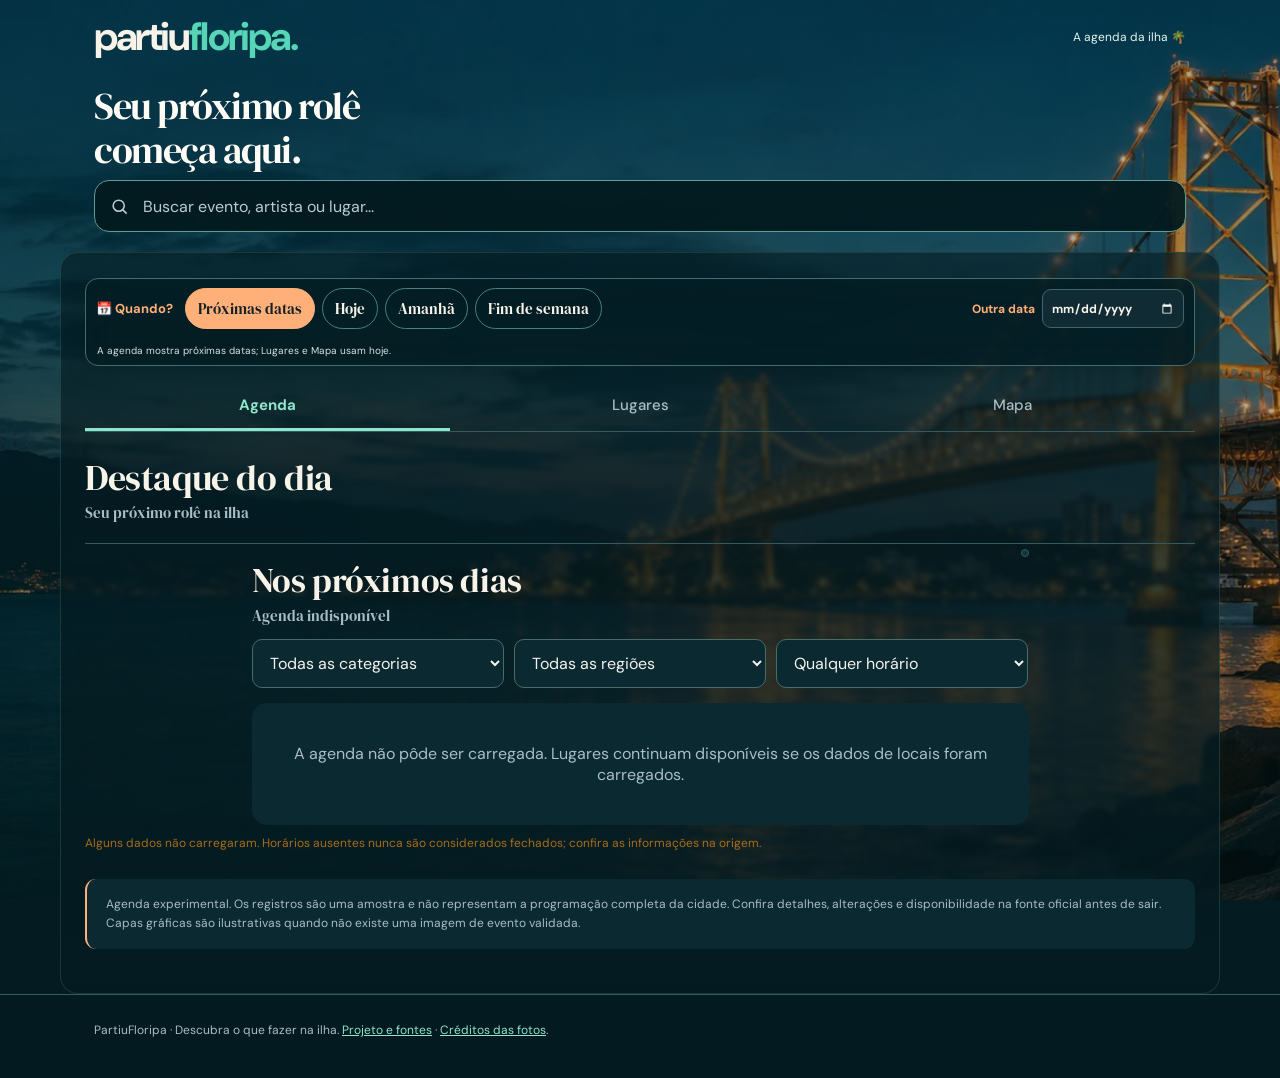
==== commit ac22fe0d: "feat(ui): connect ATLAS reconciliation styles and accessible event dialog" ====
--- a/index.html
+++ b/index.html
@@ -121,23 +121,15 @@
 @media(max-width:760px){.places-grid{grid-template-columns:1fr}.date-bar{padding:12px}.date-bar .quick-dates{flex-basis:100%}}
 @media(max-width:570px){.global-date-label{width:100%;justify-content:space-between}.date-bar .quick-dates button{font-size:12px;padding:8px 10px}.places-filters{grid-template-columns:1fr}.place-card{gap:11px;padding:13px}.place-art{flex-basis:40px;height:40px}.place-main h4{font-size:15px}.date-bar{margin-bottom:13px}}
 @media(prefers-color-scheme:dark){.date-bar,.places-disclaimer{background:#192a32;border-color:#30454d}.date-context,.places-header p,.places-disclaimer,.places-stats{color:#acbec4}.global-date-label input,.places-filters select{background:#192a32;color:#e8f1f2;border-color:#35515a;color-scheme:dark}.place-card{background:#162731;border-color:#334750;color:#e9f2f1}.place-card.is-closed{background:#19262d;border-color:#324048;color:#adbdc0}.place-card.is-unknown{background:#17252c}.place-art{background:#254d41;color:#8bdfbe}.place-card.is-closed .place-art{background:#2a383d;color:#a8bdc1}.place-region,.place-address,.place-hours{color:#adbec4}.place-status{background:#214b3e;color:#a8e7ce}.place-status.closed{background:#304047;color:#c4ced1}.place-status.unknown{background:#453a28;color:#f3ce91}.place-links a{color:#8de5c7}.places-count{background:#263943;color:#b8ced3}}
-</style><link rel="stylesheet" href="./styles/horizonte-noturno.css"></head><body><header class="mast" data-ui-baseline="horizonte-noturno-v0.2"><div class="wrap"><nav class="nav"><div class="brand">partiu<span>floripa.</span></div><div class="intro"><h1 class="hero-title">Seu próximo rolê começa aqui.</h1></div></nav></div></header>
-<main class="main wrap"><section><div class="date-bar"><div id="date-row" class="date-row">
-<div class="quick-dates" role="group" aria-label="Selecionar período para Agenda, Lugares e Mapa"><button type="button" data-quick-date="" aria-pressed="true">Próximas datas</button><button type="button" data-quick-date="today" aria-pressed="false">Hoje</button><button type="button" data-quick-date="tomorrow" aria-pressed="false">Amanhã</button><button type="button" data-quick-date="weekend" aria-pressed="false">Fim de semana</button></div>
-<div id="date-search" class="date-search" hidden><label class="search" for="search"><svg width="18" height="18" viewBox="0 0 24 24" aria-hidden="true" fill="none" stroke="currentColor" stroke-width="2"><circle cx="11" cy="11" r="7"/><path d="m16 16 5 5"/></svg><input id="search" type="search" placeholder="Evento, artista ou lugar..." aria-label="Buscar evento, artista ou lugar" autocomplete="off"></label></div>
-<div id="date-picker-panel" class="date-picker-panel" hidden><label class="global-date-label" for="global-date">Outra data <input id="global-date" type="date" aria-label="Escolher data para agenda, lugares e mapa"></label></div>
-<div class="date-actions"><button type="button" id="toggle-search" class="date-icon-button" aria-label="Abrir busca" aria-expanded="false" aria-controls="date-search" title="Buscar eventos ou lugares"><svg width="18" height="18" viewBox="0 0 24 24" aria-hidden="true" fill="none" stroke="currentColor" stroke-width="2"><circle cx="11" cy="11" r="7"/><path d="m16 16 5 5"/></svg></button><button type="button" id="toggle-date" class="date-icon-button" aria-label="Escolher outra data" aria-expanded="false" aria-controls="date-picker-panel" title="Abrir calendário"><svg width="19" height="19" viewBox="0 0 24 24" aria-hidden="true" fill="none" stroke="currentColor" stroke-width="1.8"><rect x="3" y="5" width="18" height="16" rx="2"/><path d="M7 3v4M17 3v4M3 10h18"/></svg></button></div>
-</div><p id="date-context" class="date-context" role="status">A agenda mostra próximas datas; Lugares e Mapa usam hoje.</p></div><div class="view-tabs" role="tablist" aria-label="Visualização"><button id="tab-list" class="view-tab active" role="tab" aria-selected="true" aria-controls="list-panel">Agenda</button><button id="tab-places" class="view-tab" role="tab" aria-selected="false" aria-controls="places-panel">Lugares</button><button id="tab-map" class="view-tab" role="tab" aria-selected="false" aria-controls="map-panel">Mapa</button></div><div id="list-panel" role="tabpanel" aria-labelledby="tab-list"><div class="section-head"><div><h2 id="featured-title">Destaque do dia</h2><p id="featured-subtitle">Seu próximo rolê na ilha</p></div></div><div id="featured" class="strip"><div class="empty">Carregando agenda...</div></div></div><div id="map-panel" role="tabpanel" aria-labelledby="tab-map" hidden><div class="map-toolbar"><div><strong>Onde estão os eventos da noite?</strong><p>Mapa Esri · casas identificadas ou bairros aproximados</p></div><label class="night-label">Noite de <input id="night-date" type="date" aria-label="Escolher noite no calendário"></label></div><div id="night-map" aria-label="Mapa interativo de calor dos eventos noturnos de Florianópolis"></div><p id="map-status" class="map-status" role="status">Selecione uma noite para visualizar os eventos.</p><button id="map-retry" class="map-retry" type="button" hidden>Tentar carregar o mapa novamente</button><div class="heat-legend"><span>Menor potencial de público</span><span class="heat-ramp"></span><span>Maior · 10 mil+</span></div></div><div id="places-panel" role="tabpanel" aria-labelledby="tab-places" hidden><div class="places-header"><div><h2>Conheça os lugares da ilha</h2><p id="places-date-label">Bares, pistas e espaços culturais para hoje — com ou sem atração cadastrada.</p></div></div><div class="places-filters"><select id="place-region" aria-label="Filtrar lugares por região"><option value="">Todos os bairros</option></select><select id="place-status" aria-label="Filtrar funcionamento habitual dos lugares"><option value="">Todos os funcionamentos</option><option value="open">Costumam abrir neste dia</option><option value="closed">Costumam fechar neste dia</option></select></div><p id="places-stats" class="places-stats" role="status"></p><div id="places-results"><div class="empty">Carregando lugares...</div></div><p class="places-disclaimer">Funcionamento habitual publicado, não confirmação de aberto agora. Feriados, eventos privados e alterações podem mudar os horários. Consulte o canal oficial antes de ir; lugares sem fonte atualizada permanecem como “horário não confirmado”.</p></div></section><div id="agenda-divider" class="divider"></div><section id="agenda-section"><div class="section-head"><div><h2>Nos próximos dias</h2><p id="count">Carregando a programação...</p></div><div class="months" id="month-switcher" role="group" aria-label="Selecionar mês da agenda"></div></div><div class="filters"><select id="category" aria-label="Filtrar categoria"><option value="">Todas as categorias</option></select><select id="region" aria-label="Filtrar região"><option value="">Todas as regiões</option></select><select id="period" aria-label="Filtrar horário"><option value="">Qualquer horário</option><option value="day">Diurno</option><option value="night">Noturno</option></select></div><div id="agenda"><div class="empty">Carregando programação...</div></div></section><p id="data-status" class="data-status" role="status"></p><div class="notice">Agenda experimental. Os registros são uma amostra e não representam a programação completa da cidade. Confira detalhes, alterações e disponibilidade na fonte oficial antes de sair. Quando não existe imagem real identificada, exibimos um espaço reservado; reproduções sem licença aparecem apenas nesta prévia privada.</div></main><dialog id="detail-dialog" class="detail-dialog" aria-labelledby="detail-title"><button id="detail-close" class="detail-close" type="button" aria-label="Fechar detalhes">×</button><div id="detail-content"></div></dialog><footer class="foot"><div class="wrap">PartiuFloripa · Descubra o que fazer na ilha. <a href="https://github.com/archersland/partiufloripa">Projeto e fontes</a> · <a href="./creditos.html">Créditos das fotos</a>.</div></footer>
+</style><link rel="stylesheet" href="./styles/horizonte-noturno.css"><link rel="stylesheet" href="./styles/atlas-a3-reconciliation.css"></head><body><header class="mast" data-ui-baseline="horizonte-noturno-v0.2"><div class="wrap"><nav class="nav"><div class="brand">partiu<span>floripa.</span></div><div class="navright">A agenda da ilha 🌴</div></nav><div class="intro"><h1 class="hero-title">Seu próximo rolê<br>começa aqui.</h1><label class="search"><svg width="19" height="19" viewBox="0 0 24 24" fill="none" stroke="currentColor" stroke-width="2"><circle cx="11" cy="11" r="7"/><path d="m16 16 5 5"/></svg><input id="search" type="search" placeholder="Buscar evento, artista ou lugar..." aria-label="Buscar evento, artista ou lugar"></label></div></div></header>
+<main class="main wrap"><section><div class="date-bar"><strong>📅 Quando?</strong><div class="quick-dates" role="group" aria-label="Selecionar período para Agenda, Lugares e Mapa"><button type="button" data-quick-date="" aria-pressed="true">Próximas datas</button><button type="button" data-quick-date="today" aria-pressed="false">Hoje</button><button type="button" data-quick-date="tomorrow" aria-pressed="false">Amanhã</button><button type="button" data-quick-date="weekend" aria-pressed="false">Fim de semana</button></div><label class="global-date-label">Outra data <input id="global-date" type="date" aria-label="Escolher data para agenda, lugares e mapa"></label><p id="date-context" class="date-context" role="status">A agenda mostra próximas datas; Lugares e Mapa usam hoje.</p></div><div class="view-tabs" role="tablist" aria-label="Visualização"><button id="tab-list" class="view-tab active" role="tab" aria-selected="true" aria-controls="list-panel">Agenda</button><button id="tab-places" class="view-tab" role="tab" aria-selected="false" aria-controls="places-panel">Lugares</button><button id="tab-map" class="view-tab" role="tab" aria-selected="false" aria-controls="map-panel">Mapa</button></div><div id="list-panel" role="tabpanel" aria-labelledby="tab-list"><div class="section-head"><div><h2 id="featured-title">Destaque do dia</h2><p id="featured-subtitle">Seu próximo rolê na ilha</p></div></div><div id="featured" class="strip"><div class="empty">Carregando agenda...</div></div></div><div id="map-panel" role="tabpanel" aria-labelledby="tab-map" hidden><div class="map-toolbar"><div><strong>Onde estão os eventos da noite?</strong><p>Mapa Esri · casas identificadas ou bairros aproximados</p></div><label class="night-label">Noite de <input id="night-date" type="date" aria-label="Escolher noite no calendário"></label></div><div id="night-map" aria-label="Mapa interativo de calor dos eventos noturnos de Florianópolis"></div><p id="map-status" class="map-status" role="status">Selecione uma noite para visualizar os eventos.</p><button id="map-retry" class="map-retry" type="button" hidden>Tentar carregar o mapa novamente</button><div class="heat-legend"><span>Menor potencial de público</span><span class="heat-ramp"></span><span>Maior · 10 mil+</span></div></div><div id="places-panel" role="tabpanel" aria-labelledby="tab-places" hidden><div class="places-header"><div><h2>Conheça os lugares da ilha</h2><p id="places-date-label">Bares, pistas e espaços culturais para hoje — com ou sem atração cadastrada.</p></div></div><div class="places-filters"><select id="place-region" aria-label="Filtrar lugares por região"><option value="">Todos os bairros</option></select><select id="place-status" aria-label="Filtrar funcionamento habitual dos lugares"><option value="">Todos os funcionamentos</option><option value="open">Costumam abrir neste dia</option><option value="closed">Costumam fechar neste dia</option><option value="unknown">Horário não confirmado</option></select></div><p id="places-stats" class="places-stats" role="status"></p><div id="places-results"><div class="empty">Carregando lugares...</div></div><p class="places-disclaimer">Funcionamento habitual publicado, não confirmação de aberto agora. Feriados, eventos privados e alterações podem mudar os horários. Consulte o canal oficial antes de ir; lugares sem fonte atualizada permanecem como “horário não confirmado”.</p></div></section><div id="agenda-divider" class="divider"></div><section id="agenda-section"><div class="section-head"><div><h2>Nos próximos dias</h2><p id="count">Carregando a programação...</p></div><div class="months" id="month-switcher" role="group" aria-label="Selecionar mês da agenda"></div></div><div class="filters"><select id="category" aria-label="Filtrar categoria"><option value="">Todas as categorias</option></select><select id="region" aria-label="Filtrar região"><option value="">Todas as regiões</option></select><select id="period" aria-label="Filtrar horário"><option value="">Qualquer horário</option><option value="day">Diurno</option><option value="night">Noturno</option></select></div><div id="agenda"><div class="empty">Carregando programação...</div></div></section><p id="data-status" class="data-status" role="status"></p><div class="notice">Agenda experimental. Os registros são uma amostra e não representam a programação completa da cidade. Confira detalhes, alterações e disponibilidade na fonte oficial antes de sair. Capas gráficas são ilustrativas quando não existe uma imagem de evento validada.</div></main><footer class="foot"><div class="wrap">PartiuFloripa · Descubra o que fazer na ilha. <a href="https://github.com/archersland/partiufloripa">Projeto e fontes</a> · <a href="./creditos.html">Créditos das fotos</a>.</div></footer>
 <script src="./scripts/audience-heat.js"></script><script src="./scripts/venue-location.js"></script><script src="./scripts/media-selection.js"></script><script src="./scripts/map-popup.js"></script><script src="./scripts/event-ux.js"></script><script src="./scripts/venue-hours.js"></script><script src="./scripts/home-layout.js"></script><script>
 let capacityDirectory={venues:[]},hoursDirectory={venues:[]},venuesUnavailable=false;
-const privateMediaPreview=location.hostname==="desktop-nha03dh.taild59512.ts.net"||["localhost","127.0.0.1"].includes(location.hostname);
-let reviewMedia={scope:"none",events:[],venues:[]};
-const mediaContext=()=>({categoryPhotos,venueMedia,eventPhotos,imageRights,reviewOnly:privateMediaPreview,reviewMedia});
 let events=[],venueDirectory={venues:[]},imageRights={assets:[]},categoryPhotos={items:[]},venueMedia={items:[]},eventPhotos={assets:[]},month="",dateFilter="";const $=id=>document.getElementById(id),esc=s=>String(s??"").replace(/[&<>"']/g,c=>({"&":"&amp;","<":"&lt;",">":"&gt;",'"':"&quot;","'":"&#39;"}[c]));const dateFmt=new Intl.DateTimeFormat("pt-BR",{weekday:"long",day:"2-digit",month:"long",timeZone:"UTC"});const dateShort=new Intl.DateTimeFormat("pt-BR",{day:"2-digit",month:"short",timeZone:"UTC"});const today=new Intl.DateTimeFormat("en-CA",{year:"numeric",month:"2-digit",day:"2-digit",timeZone:"America/Sao_Paulo"}).format(new Date());const categoryIcons={"Baladas":"🪩","Shows":"🎤","Humor":"😂","Teatro":"🎭","Cinema":"🎬","Dança":"💃","Festivais":"🎪","Feiras":"🛍️","Cultura":"📚"};const venueImages={"Bar do Espartano":"./images/66b79f7b747f8c3c.webp"};function eventUrl(e){return "./evento/"+encodeURIComponent(e.slug)+"/"};
 function displayRegion(e){return PartiuGeo.resolve(e,venueDirectory)?.region||e.region}
 function card(e,variant="search"){
  const symbol=categoryIcons[e.category]||"📅";
- const visual=PartiuMedia.select(e,mediaContext());
+ const visual=PartiuMedia.select(e,{categoryPhotos,venueMedia,eventPhotos,imageRights});
  const isStock=visual.kind==="illustrative"||visual.kind==="artist";
  const dt=new Date(e.date+"T12:00:00Z");
  const day=new Intl.DateTimeFormat("pt-BR",{weekday:"short",timeZone:"UTC"}).format(dt).replace(".","").toUpperCase();
@@ -145,17 +137,17 @@
  const hour=e.time?e.time.slice(0,5).replace(":00","H"):"Horário a confirmar";
  const tag='<span class="event-category"><span aria-hidden="true">'+symbol+'</span> '+esc(e.category)+'</span>';
  const dateTag='<span class="event-date"><span aria-hidden="true">▦</span> '+esc(dateLabel)+' <em>'+esc(hour)+'</em></span>';
- const image=visual.file?'<img class="authentic-photo" data-kind="'+esc(visual.kind)+'" src="'+esc(visual.file)+'" alt="'+esc(visual.label)+'" loading="lazy" onerror="this.hidden=true;this.parentElement.classList.add(\'image-failed\')">':"";
- const graphic='';
- const photoNotice="";
- const media=visual.file?'<div class="event-media" data-cat="'+esc(e.category)+'" data-media-kind="'+esc(visual.kind)+'" data-media-src="'+esc(visual.file)+'">'+image+graphic+photoNotice+(variant==="featured"?'<div class="event-overlays">'+tag+dateTag+'</div>':"")+'</div>':'';
+ const image='<img class="'+(isStock?'licensed-photo':visual.kind==="cover"?'category-cover':'approved-photo')+'" src="'+esc(visual.file)+'" alt="'+(visual.kind==="artist"?'Foto de arquivo do artista relacionado ao evento':visual.kind==="event"?'Foto do evento com licença verificada':'')+'" loading="lazy" onerror="this.hidden=true;this.parentElement.classList.add(\'image-failed\')">';
+ const graphic='<div class="event-art"><span class="event-art-date" aria-hidden="true">'+esc(e.date.slice(8,10))+'</span><span class="event-art-venue">'+esc(e.venue||'Local a confirmar')+'</span></div>';
+ const photoNotice=visual.kind==="artist"?'<span class="stock-notice" title="'+esc(visual.caption||"Foto de arquivo")+'">Artista · arquivo</span>':visual.kind==="illustrative"?'<span class="stock-notice" title="Foto ilustrativa: '+esc(visual.credit)+'">Foto ilustrativa</span>':'';
+ const media='<div class="event-media'+(isStock?' has-stock-photo':'')+'" data-cat="'+esc(e.category)+'" data-media-kind="'+esc(visual.kind)+'" data-media-src="'+esc(visual.file)+'">'+image+graphic+photoNotice+(variant==="featured"?'<div class="event-overlays">'+tag+dateTag+'</div>':'')+'</div>';
  const place='<div class="event-place"><svg viewBox="0 0 24 24" fill="none" stroke="currentColor" stroke-width="1.8" aria-hidden="true"><path d="M20 10c0 5-8 12-8 12S4 15 4 10a8 8 0 1 1 16 0Z"/><circle cx="12" cy="10" r="2.6"/></svg><div><strong>'+esc(e.venue||"Local a confirmar")+'</strong><small>'+esc(displayRegion(e)||"Florianópolis")+' · Florianópolis</small></div></div>';
  const price=e.price!=null&&String(e.price).trim()?'<span class="event-price">A partir de <strong>'+esc(e.price)+'</strong> <span aria-hidden="true">💵</span></span>':'<span class="event-price event-price-unknown">Consultar valores</span>';
  const isVitrine=variant==="search";
  const bottom=isVitrine
   ?'<div class="event-bottom"><span class="event-when">'+dateTag+'</span><span class="event-action" aria-hidden="true">Detalhes →</span></div>'
   :'<div class="event-bottom">'+price+'<span class="event-action" aria-hidden="true">↗</span></div>';
- return '<a class="feature event-card '+(isVitrine?'event-search event-vitrine':'event-featured')+(visual.file?'':' event-card--text-only')+'" href="'+esc(eventUrl(e))+'" aria-label="Ver detalhes de '+esc(e.title)+'">'+media+'<div class="event-info">'+(isVitrine?'<div class="event-meta">'+tag+'</div>':'')+'<h3>'+esc(e.title)+'</h3>'+place+bottom+'</div></a>';
+ return '<a class="feature event-card '+(isVitrine?'event-search event-vitrine':'event-featured')+'" href="'+esc(eventUrl(e))+'" aria-label="Ver detalhes de '+esc(e.title)+'">'+media+'<div class="event-info">'+(isVitrine?'<div class="event-meta">'+tag+'</div>':'')+'<h3>'+esc(e.title)+'</h3>'+place+bottom+'</div></a>';
 }
 function filtered(){
  const q=$("search").value.trim().toLocaleLowerCase("pt-BR"),cat=$("category").value,reg=$("region").value,p=$("period").value;
@@ -201,60 +193,48 @@
 }
 
 function placeCard(venue,opening){
- const state=opening.status==="open"?"open":"closed";
- const label=state==="open"?"Costuma abrir neste dia":"Fechada";
+ const state=opening.status;
+ const label=state==="open"?"Costuma abrir neste dia":state==="closed"?"Costuma fechar neste dia":"Horário não confirmado";
  const source=/^https:\/\//.test(opening.sourceUrl)?opening.sourceUrl:"";
  const evidence=(venue.locationEvidence||[]).find(u=>/^https:\/\//.test(u))||"";
  const address=venue.address||"";
  const external=' target="_blank" rel="noopener noreferrer"';
  const addressLink=address?'<a href="https://www.google.com/maps/search/?api=1&amp;query='+encodeURIComponent(address)+'"'+external+'>Buscar endereço no mapa</a>':"";
  const sourceLink=source?'<a href="'+esc(source)+'"'+external+'>Fonte dos horários</a>':evidence?'<a href="'+esc(evidence)+'"'+external+'>Fonte do local</a>':"";
- const timeText=state!=="unknown"&&opening.hoursText?'<span class="place-hours">'+esc(opening.hoursText)+'</span>':"";
+ const timeText=state!=="unknown"&&opening.hoursText?'<p class="place-hours">'+esc(opening.hoursText)+'</p>':"";
  const check=state!=="unknown"&&opening.reviewedAt?'<span class="place-region"> · Consultado em '+esc(opening.reviewedAt.split("-").reverse().join("/"))+'</span>':"";
- const image=PartiuMedia.select({venue:venue.name,category:"Cultura"},mediaContext());
-
- const thumb=image.file?'<span class="place-art"><img data-kind="'+esc(image.kind)+'" data-media-type="'+(image.isLogo?"logo":"photo")+'" src="'+esc(image.file)+'" alt="" loading="lazy" onerror="this.hidden=true"></span>':"";
- return '<article class="place-card is-'+state+(image.file?'':' place-card--text-only')+'"><button type="button" class="place-open" data-place-id="'+esc(venue.id)+'" aria-label="Ver detalhes de '+esc(venue.name)+'">'+
-  thumb+'<span class="place-main"><span class="place-title">'+esc(venue.name)+'</span><span class="place-region">'+esc(venue.region||"Florianópolis")+'</span>'+
-  '<span class="place-status '+(state==="open"?"":state)+'">'+esc(label)+'</span>'+check+
-  '<span class="place-address">'+esc(address||"Endereço de entrada não registrado")+'</span>'+timeText+
-  '<span class="place-action">Ver detalhes ↗</span></span></button>'+
-  '<div class="place-links">'+sourceLink+addressLink+'</div></article>';
+ const venueVisual=PartiuMedia.selectVenue(venue,{categoryPhotos,venueMedia});
+ const initials=String(venue.name||"?").trim().split(/\s+/).slice(0,2).map(x=>x[0]||"").join("").toLocaleUpperCase("pt-BR");
+ const artwork=venueVisual
+  ?'<div class="place-art place-art-image"><img src="'+esc(venueVisual.file)+'" alt="Foto ilustrativa; não representa esta casa" loading="lazy" onerror="this.hidden=true;this.parentElement.classList.add(\'image-failed\')"><span class="place-art-caption">Ilustrativa</span></div>'
+  :'<div class="place-art place-art-initials" role="img" aria-label="Sem foto da casa">'+esc(initials)+'</div>';
+ return '<article class="place-card is-'+state+'">'+artwork+'<div class="place-main"><h4>'+esc(venue.name)+'</h4><div class="place-region">'+esc(venue.region||"Florianópolis")+'</div>'+
+  '<div><span class="place-status '+(state==="open"?"":state)+'">'+esc(label)+'</span>'+check+'</div>'+
+  '<p class="place-address">'+esc(address||"Endereço de entrada não registrado")+'</p>'+timeText+
+  '<div class="place-links">'+sourceLink+addressLink+'</div></div></article>';
 }
 function renderPlaces(){
  const list=venueDirectory?.venues||[],results=$("places-results");
- $("places-date-label").textContent="Casas da ilha para "+selectedDateLabel()+". Locais sem horário validado aparecem provisoriamente entre os fechados.";
+ $("places-date-label").textContent="Explore bares, pistas e espaços culturais para "+selectedDateLabel()+", mesmo sem eventos cadastrados.";
  if(venuesUnavailable){results.innerHTML='<div class="empty">O diretório de lugares está indisponível. Tente atualizar a página.</div>';$("places-stats").textContent="";return}
  const query=$("search").value.trim().normalize("NFKD").replace(/[\u0300-\u036f]/g,"").toLocaleLowerCase("pt-BR");
  const region=$("place-region").value,filter=$("place-status").value,selected=selectedDate();
- const groups={open:[],closed:[]};
-  let pendingInvestigation=0;
+ const groups={open:[],closed:[],unknown:[]};
  for(const venue of list){
   if(region&&venue.region!==region)continue;
   const searchText=[venue.name,venue.region,venue.address,...(venue.aliases||[])].join(" ").normalize("NFKD").replace(/[\u0300-\u036f]/g,"").toLocaleLowerCase("pt-BR");
   if(query&&!searchText.includes(query))continue;
   const state=PartiuVenueHours.status(venue.id,hoursDirectory,selected,today);
-  if(state.status==="unknown")pendingInvestigation++;
-  const displayGroup=state.status==="open"?"open":"closed";
-  groups[displayGroup].push({venue,state});
+  groups[state.status].push({venue,state});
  }
  const count=Object.values(groups).reduce((n,a)=>n+a.length,0);
- // Horários desconhecidos continuam unknown no cadastro, mas aparecem no grupo visual Fechadas.
- $("places-stats").textContent=count+" lugares encontrados · "+groups.open.length+" costumam abrir · "+groups.closed.length+" agrupados como fechados."
- const configs=[["open","Costumam abrir neste dia"],["closed","Fechadas"]];
+ $("places-stats").textContent=count+" lugares encontrados · "+groups.open.length+" costumam abrir · "+groups.closed.length+" costumam fechar · "+groups.unknown.length+" sem horário confirmado.";
+ const configs=[["open","Costumam abrir neste dia"],["closed","Costumam fechar neste dia"],["unknown","Horário ainda não confirmado"]];
  const sections=configs.filter(([key])=>!filter||key===filter).map(([key,title])=>{
   const entries=groups[key].sort((a,b)=>a.venue.name.localeCompare(b.venue.name,"pt-BR"));
   if(!entries.length)return "";
-  const cards=key==="closed"?(()=>{
-   const letters=new Map();
-   for(const entry of entries){
-    const letter=entry.venue.name.normalize("NFD").replace(/[\u0300-\u036f]/g,"").charAt(0).toLocaleUpperCase("pt-BR");
-    if(!letters.has(letter))letters.set(letter,[]);
-    letters.get(letter).push(entry);
-   }
-   return [...letters].map(([letter,items])=>'<div class="places-letter-group"><h4 class="places-letter-heading">'+esc(letter)+'</h4><div class="places-grid">'+items.map(x=>placeCard(x.venue,x.state)).join("")+'</div></div>').join("");
-  })():'<div class="places-grid">'+entries.map(x=>placeCard(x.venue,x.state)).join("")+'</div>';
-  return '<section class="places-group" aria-label="'+esc(title)+'"><h3 class="places-group-heading">'+esc(title)+' <span class="places-count">'+entries.length+'</span></h3>'+cards+'</section>';
+  return '<section class="places-group" aria-label="'+esc(title)+'"><h3 class="places-group-heading">'+esc(title)+' <span class="places-count">'+entries.length+'</span></h3>'+
+   '<div class="places-grid">'+entries.map(x=>placeCard(x.venue,x.state)).join("")+'</div></section>';
  }).join("");
  results.innerHTML=sections||'<div class="empty">Nenhum lugar corresponde aos filtros. Experimente outro bairro ou funcionamento.</div>';
 }
@@ -352,15 +332,15 @@
 $("map-retry").addEventListener("click",showMap);
 ["place-region","place-status"].forEach(id=>$(id).addEventListener("change",renderPlaces));
 const fetchJson=url=>fetch(url).then(r=>{if(!r.ok)throw Error("Falha "+url);return r.json()});
-Promise.allSettled(["./events.json","./data/venues.json","./data/image-rights.json","./data/licensed-category-photos.json","./data/venue-media.json","./data/event-artist-photos.json","./data/venue-capacities.json","./data/venue-hours.json"].map(fetchJson).concat(privateMediaPreview?fetchJson("./data/media-review.local.json"):Promise.resolve({scope:"none"})))
+Promise.allSettled(["./events.json","./data/venues.json","./data/image-rights.json","./data/licensed-category-photos.json","./data/venue-media.json","./data/event-artist-photos.json","./data/venue-capacities.json","./data/venue-hours.json"].map(fetchJson))
 .then(results=>{
- const defaults=[{events:[]},{venues:[]},{assets:[]},{items:[]},{items:[]},{assets:[]},{venues:[]},{venues:[]},{scope:"none"}];
- const [d,venues,rights,photos,venuePics,artistPics,capacities,hours,review]=results.map((r,i)=>r.status==="fulfilled"?r.value:defaults[i]);
+ const defaults=[{events:[]},{venues:[]},{assets:[]},{items:[]},{items:[]},{assets:[]},{venues:[]},{venues:[]}];
+ const [d,venues,rights,photos,venuePics,artistPics,capacities,hours]=results.map((r,i)=>r.status==="fulfilled"?r.value:defaults[i]);
  venuesUnavailable=results[1].status==="rejected";
  const eventsUnavailable=results[0].status==="rejected";
- const failures=results.slice(0,8).filter(r=>r.status==="rejected").length;
- if(failures)$("data-status").textContent="Alguns dados não carregaram. Consulte as fontes antes de sair.";
- capacityDirectory=capacities;venueDirectory=venues;hoursDirectory=hours;imageRights=rights;categoryPhotos=photos;venueMedia=venuePics;eventPhotos=artistPics;reviewMedia=review;
+ const failures=results.filter(r=>r.status==="rejected").length;
+ if(failures)$("data-status").textContent="Alguns dados não carregaram. Horários ausentes nunca são considerados fechados; confira as informações na origem.";
+ capacityDirectory=capacities;venueDirectory=venues;hoursDirectory=hours;imageRights=rights;categoryPhotos=photos;venueMedia=venuePics;eventPhotos=artistPics;
  events=(Array.isArray(d.events)?d.events:[]).filter(e=>PartiuEventUX.validDate(e.date)&&/^https:\/\//.test(e.source)&&e.sourceReview!=="quarantined");
  month=PartiuEventUX.initialMonth(events.filter(e=>e.date>=today),today);renderMonthButtons();
  for(const [id,key] of [["category","category"],["region","region"]]){
@@ -386,42 +366,7 @@
  else render();
  updateDateControls();
 }
-/* Compact date-bar modes: same search/date state, without navigation. */
-const searchToggle=$("toggle-search"),dateToggle=$("toggle-date");
-function setDateBarMode(mode){
- const searchOpen=mode==="search",dateOpen=mode==="date";
- document.querySelector(".quick-dates").hidden=searchOpen||dateOpen;
- $("date-search").hidden=!searchOpen;
- $("date-picker-panel").hidden=!dateOpen;
- searchToggle.setAttribute("aria-expanded",String(searchOpen));
- searchToggle.setAttribute("aria-label",searchOpen?"Fechar busca":"Abrir busca");
- dateToggle.setAttribute("aria-expanded",String(dateOpen));
- dateToggle.setAttribute("aria-label",dateOpen?"Fechar calendário":"Escolher outra data");
- document.getElementById("date-row").dataset.mode=mode;
-}
-searchToggle.addEventListener("click",()=>{
- const open=searchToggle.getAttribute("aria-expanded")!=="true";
- setDateBarMode(open?"search":"dates");
- if(open)$("search").focus();
-});
-dateToggle.addEventListener("click",()=>{
- const open=dateToggle.getAttribute("aria-expanded")!=="true";
- setDateBarMode(open?"date":"dates");
- if(open){
-  $("global-date").focus();
-  try{$("global-date").showPicker?.()}catch(error){/* keyboard/date-input fallback */}
- }
-});
-document.getElementById("date-row").addEventListener("keydown",event=>{
- if(event.key!=="Escape")return;
- if($("date-row").dataset.mode!=="dates"){
-  event.preventDefault();
-  const wasDate=$("date-row").dataset.mode==="date";
-  setDateBarMode("dates");
-  (wasDate?dateToggle:searchToggle).focus();
- }
-});
 document.querySelector(".quick-dates").addEventListener("click",e=>{const b=e.target.closest("[data-quick-date]");if(!b)return;applyDateSelection(b.dataset.quickDate)});
-$("global-date").addEventListener("change",e=>{const v=e.target.value;if(!v)return applyDateSelection("");if(PartiuEventUX.validDate(v)){applyDateSelection(v);setDateBarMode("dates");dateToggle.focus()}});
-
-</script><script src="./scripts/detail-dialog.js"></script></body></html>
+$("global-date").addEventListener("change",e=>{const v=e.target.value;if(!v)return applyDateSelection("");if(PartiuEventUX.validDate(v))applyDateSelection(v)});
+
+</script><script src="./scripts/atlas-event-dialog.js"></script></body></html>
--- a/styles/horizonte-noturno.css
+++ b/styles/horizonte-noturno.css
@@ -691,3 +691,15 @@
  #agenda .event-search.event-vitrine .event-info h3{font-size:18px}
  #agenda .event-search.event-vitrine .event-action{font-size:9px}
 }
+
+/* Home upcoming-events SECTION: the heading, month switcher, filters and cards
+   share one centered 70%-width column on web; no nested 70% shrink on the list.
+   The day highlight, date toolbar and Places keep their full-width layouts. */
+@media (min-width:900px){
+ #agenda-section{width:70%;max-width:100%;margin-inline:auto}
+ #agenda{width:100%;max-width:100%;margin-inline:0}
+}
+@media (max-width:899px){
+ #agenda-section{width:100%;max-width:100%;margin-inline:auto}
+ #agenda{width:100%;max-width:100%;margin-inline:0}
+}
--- a/styles/atlas-a3-reconciliation.css
+++ b/styles/atlas-a3-reconciliation.css
@@ -0,0 +1,96 @@
+/* ATLAS A3 v0.3 — reconciliation layer, for QA only (not visual acceptance). */
+@media(min-width:800px){
+  .wrap{max-width:1160px}
+  .main.wrap{padding-left:24px;padding-right:24px}
+  .mast .intro{padding-bottom:20px}
+  .mast .hero-title{font-size:clamp(28px,3vw,42px)}
+  #featured .feature.event-featured{
+    display:flex;flex-direction:row;min-height:280px;align-items:stretch
+  }
+  #featured .event-featured .event-media{
+    flex:0 0 42%;width:42%;min-height:280px;height:auto;aspect-ratio:auto;align-self:stretch
+  }
+  #featured .event-featured .event-info{
+    flex:1;min-width:0;padding:23px 24px 16px;justify-content:center
+  }
+  #featured .event-featured .event-info h3{
+    font-size:clamp(28px,3.1vw,37px);line-height:1.1
+  }
+  #featured .event-featured .event-bottom{
+    margin-top:12px
+  }
+  #agenda .cards{grid-template-columns:repeat(2,minmax(0,1fr));gap:12px}
+  #agenda .event-vitrine .event-media{
+    flex-basis:32%;width:32%;min-height:164px
+  }
+  #agenda .event-vitrine .event-info h3{font-size:20px}
+  .places-grid{grid-template-columns:repeat(2,minmax(0,1fr));gap:11px}
+}
+.places-header{margin-bottom:9px}
+.places-group-heading{margin-bottom:9px}
+.place-card{min-height:128px;padding:11px;gap:12px;align-items:flex-start}
+.place-card .place-main h4{font-size:18px;line-height:1.17;margin-bottom:5px}
+.place-card .place-region{font-size:11px}
+.place-card .place-status{font-size:10px;line-height:1.2;margin:5px 0;padding:4px 7px}
+.place-card .place-address{font-size:11px;line-height:1.35;margin:4px 0}
+.place-card .place-hours{font-size:10px;line-height:1.35;margin:4px 0}
+.place-card .place-links{font-size:10px;line-height:1.4;gap:7px 12px}
+.place-card .place-art.place-art-image{flex:0 0 95px;width:95px;height:106px}
+.place-card .place-art.place-art-initials{flex:0 0 64px;width:64px;height:64px}
+@media(max-width:799px){
+  .wrap{max-width:100%}
+  #featured .feature.event-featured{flex-direction:column}
+  .places-grid{grid-template-columns:1fr}
+  .place-card{gap:10px;padding:10px}
+  .place-card .place-main h4{font-size:18px}
+  .place-card .place-art.place-art-image{flex-basis:88px;width:88px;height:100px}
+  .place-card .place-art.place-art-initials{flex-basis:56px;width:56px;height:56px}
+}
+.atlas-event-dialog{
+  box-sizing:border-box;width:min(530px,calc(100vw - 28px));
+  max-height:min(790px,calc(100dvh - 32px));padding:0;margin:auto;
+  overflow:auto;overscroll-behavior:contain;border-radius:15px;
+  background:#0a252c;color:#f8f3e8;border:1px solid #437270;
+  box-shadow:0 25px 80px #000b;font-family:"DM Sans",ui-sans-serif,system-ui,sans-serif;
+}
+.atlas-event-dialog::backdrop{background:#001016ca;backdrop-filter:blur(5px)}
+.atlas-dialog-close{
+  position:sticky;float:right;top:10px;right:12px;z-index:6;
+  display:grid;place-items:center;width:35px;height:35px;margin:10px 11px -45px 0;
+  border:1px solid #628784;border-radius:50%;background:#082831de;color:#f8f3e8;
+  font-size:26px;line-height:1;cursor:pointer;
+}
+.atlas-dialog-media{position:relative;width:100%;aspect-ratio:16/8.3;background:#143941;overflow:hidden}
+.atlas-dialog-media img{display:block;width:100%;height:100%;object-fit:contain;background:#07191e}
+.atlas-dialog-media>span{
+  position:absolute;bottom:9px;left:10px;max-width:calc(100% - 20px);
+  padding:4px 7px;border-radius:5px;background:#061e24dd;color:#e2eee9;
+  font-size:10px;line-height:1.3
+}
+.atlas-dialog-fallback{display:grid;place-items:center;color:#c3d1d1}
+.atlas-dialog-content{padding:17px 19px 22px}
+.atlas-dialog-kicker{margin:0 0 7px;color:#ffaf78;font-size:10px;font-weight:800;letter-spacing:1.1px;text-transform:uppercase}
+.atlas-dialog-content h2{font:400 clamp(25px,3vw,34px)/1.1 "DM Serif Display",Georgia,serif;margin:0 0 15px;color:#fffdf5}
+.atlas-dialog-section{border-top:1px solid #315b60;padding:13px 0 5px}
+.atlas-dialog-section h3{font:400 19px/1.25 "DM Serif Display",Georgia,serif;margin:0 0 8px}
+.atlas-dialog-section p{font-size:12px;line-height:1.5;margin:6px 0;color:#c6d6d7}
+.atlas-dialog-section p strong{color:#f8f3e8;font-weight:650}
+.atlas-dialog-section .atlas-dialog-note{white-space:pre-line}
+.atlas-dialog-section .atlas-dialog-warning{font-size:11px;color:#b0c6c5}
+.atlas-dialog-actions{display:flex;align-items:center;gap:7px;flex-wrap:wrap;margin-top:14px}
+.atlas-dialog-actions a,.atlas-dialog-actions button{
+  min-height:36px;padding:9px 11px;border-radius:8px;border:1px solid #386561;
+  background:#12423f;color:#d9f2e9;text-decoration:none;font-size:11px;font-weight:700;
+  cursor:pointer;display:inline-flex;align-items:center
+}
+.atlas-dialog-actions .atlas-dialog-primary{background:#ffaf78;border-color:#ffaf78;color:#10252b}
+.atlas-dialog-permalink{display:inline-block;margin-top:10px;font-size:11px;color:#8fe5cc;text-underline-offset:3px}
+.atlas-dialog-feedback{min-height:14px}
+.atlas-event-dialog :is(a,button):focus-visible{outline:3px solid #ffaf78;outline-offset:2px}
+@media(max-width:570px){
+  .atlas-event-dialog{max-height:calc(100dvh - 20px)}
+  .atlas-dialog-media{aspect-ratio:16/8}
+  .atlas-dialog-content{padding:14px 13px 18px}
+  .atlas-dialog-content h2{font-size:27px}
+}
+@media(prefers-reduced-motion:reduce){.atlas-event-dialog{scroll-behavior:auto}}
